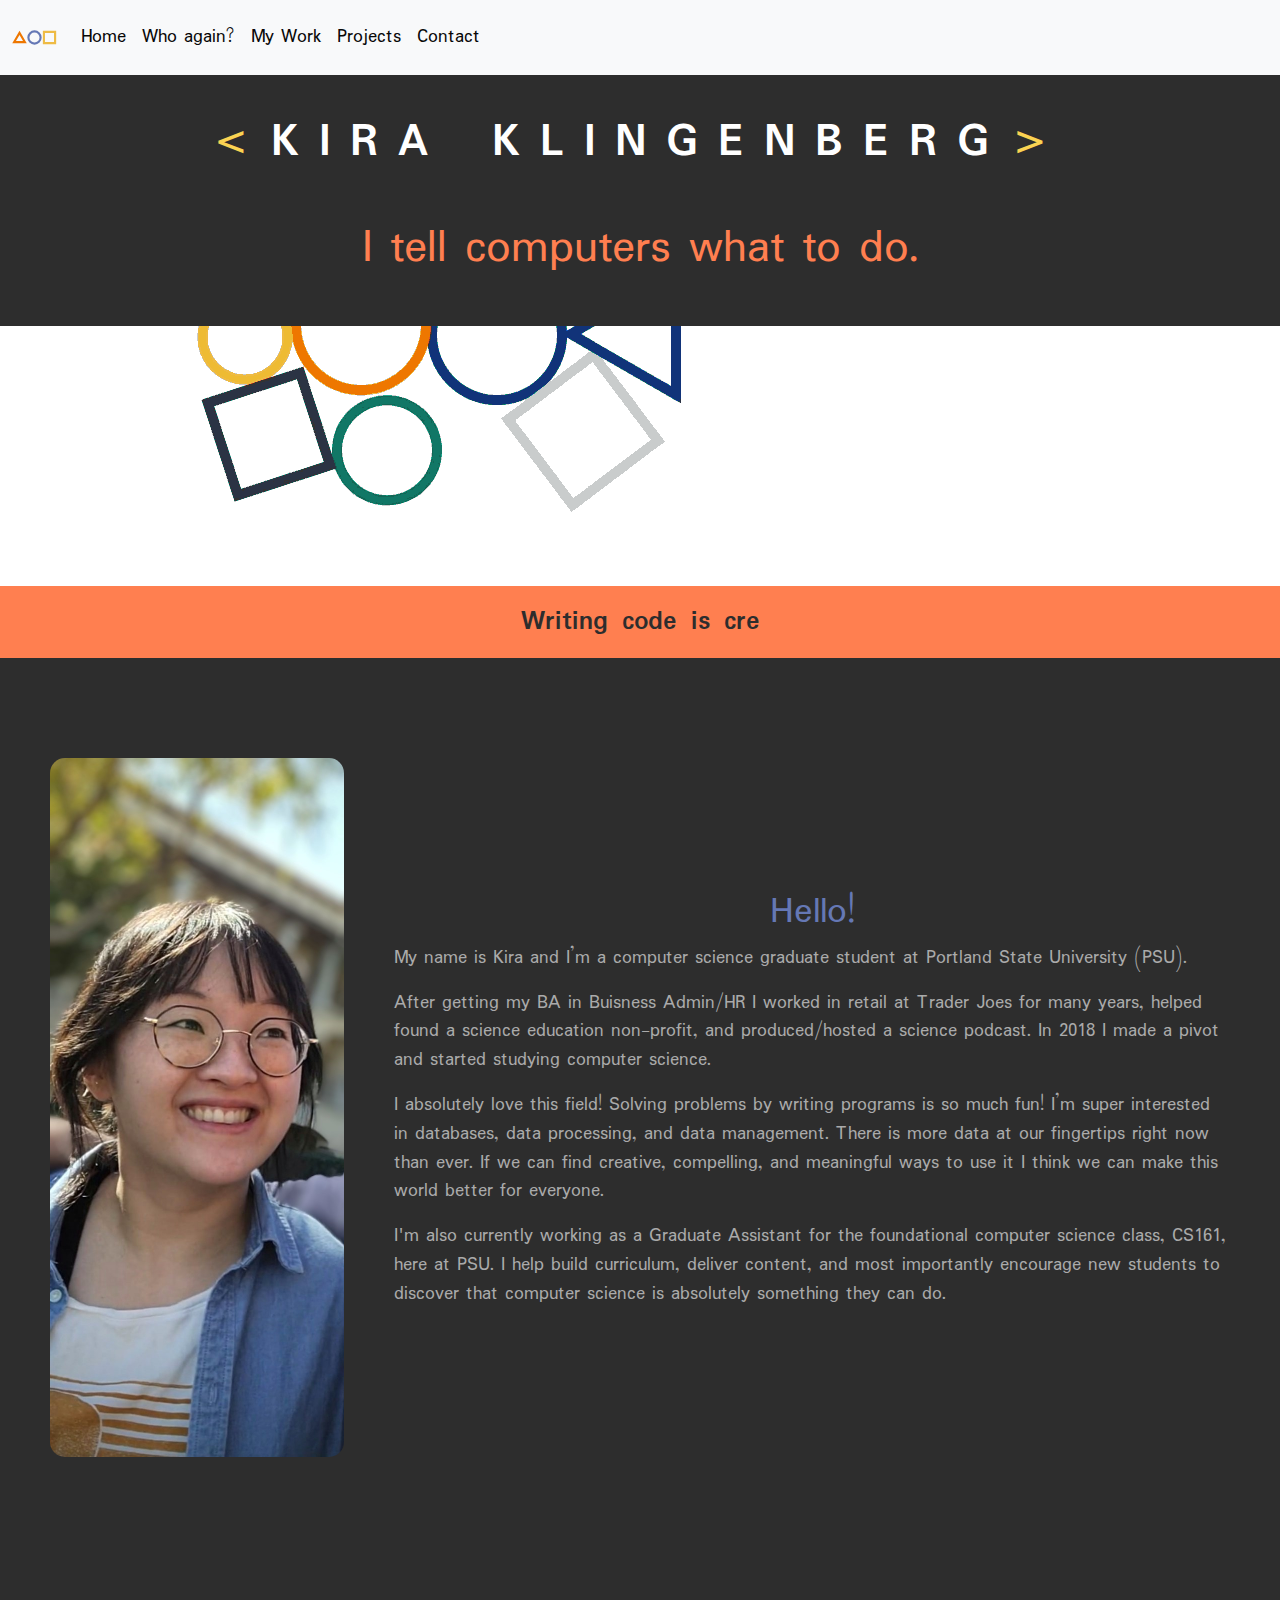
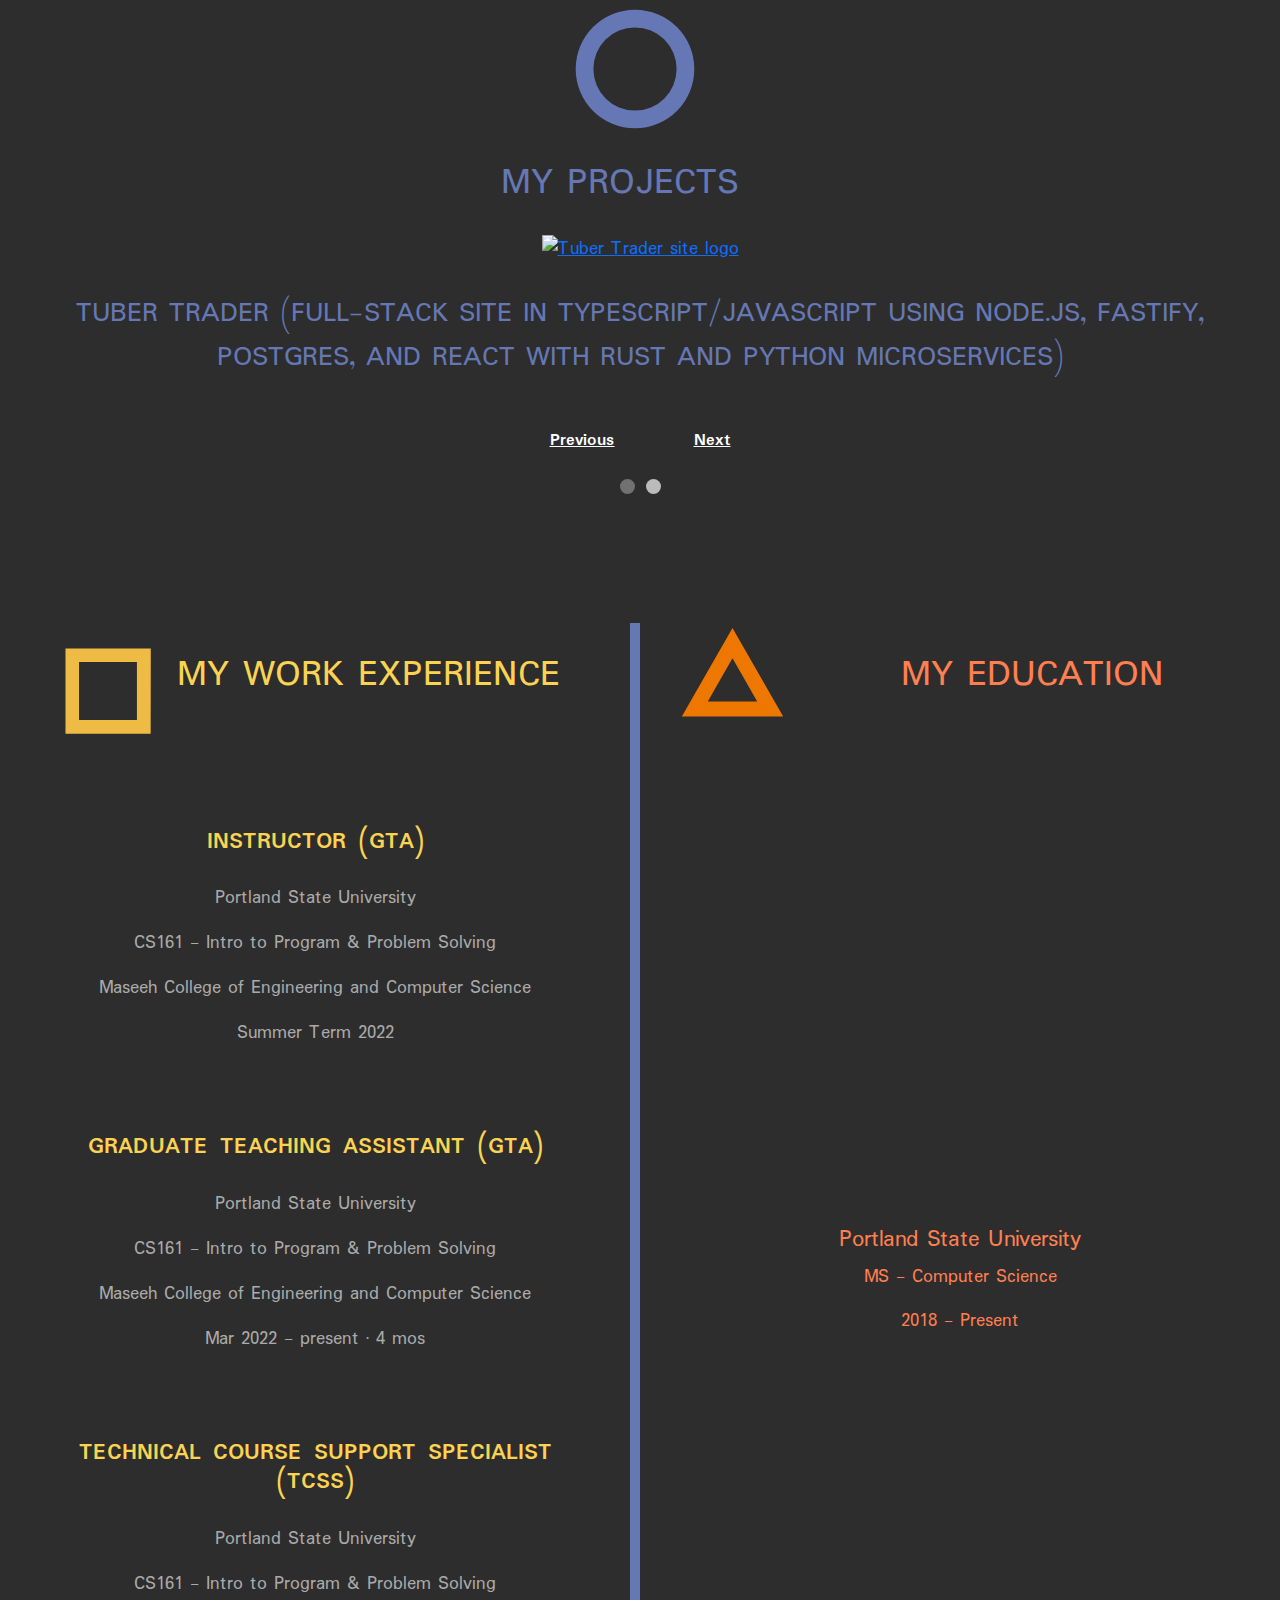
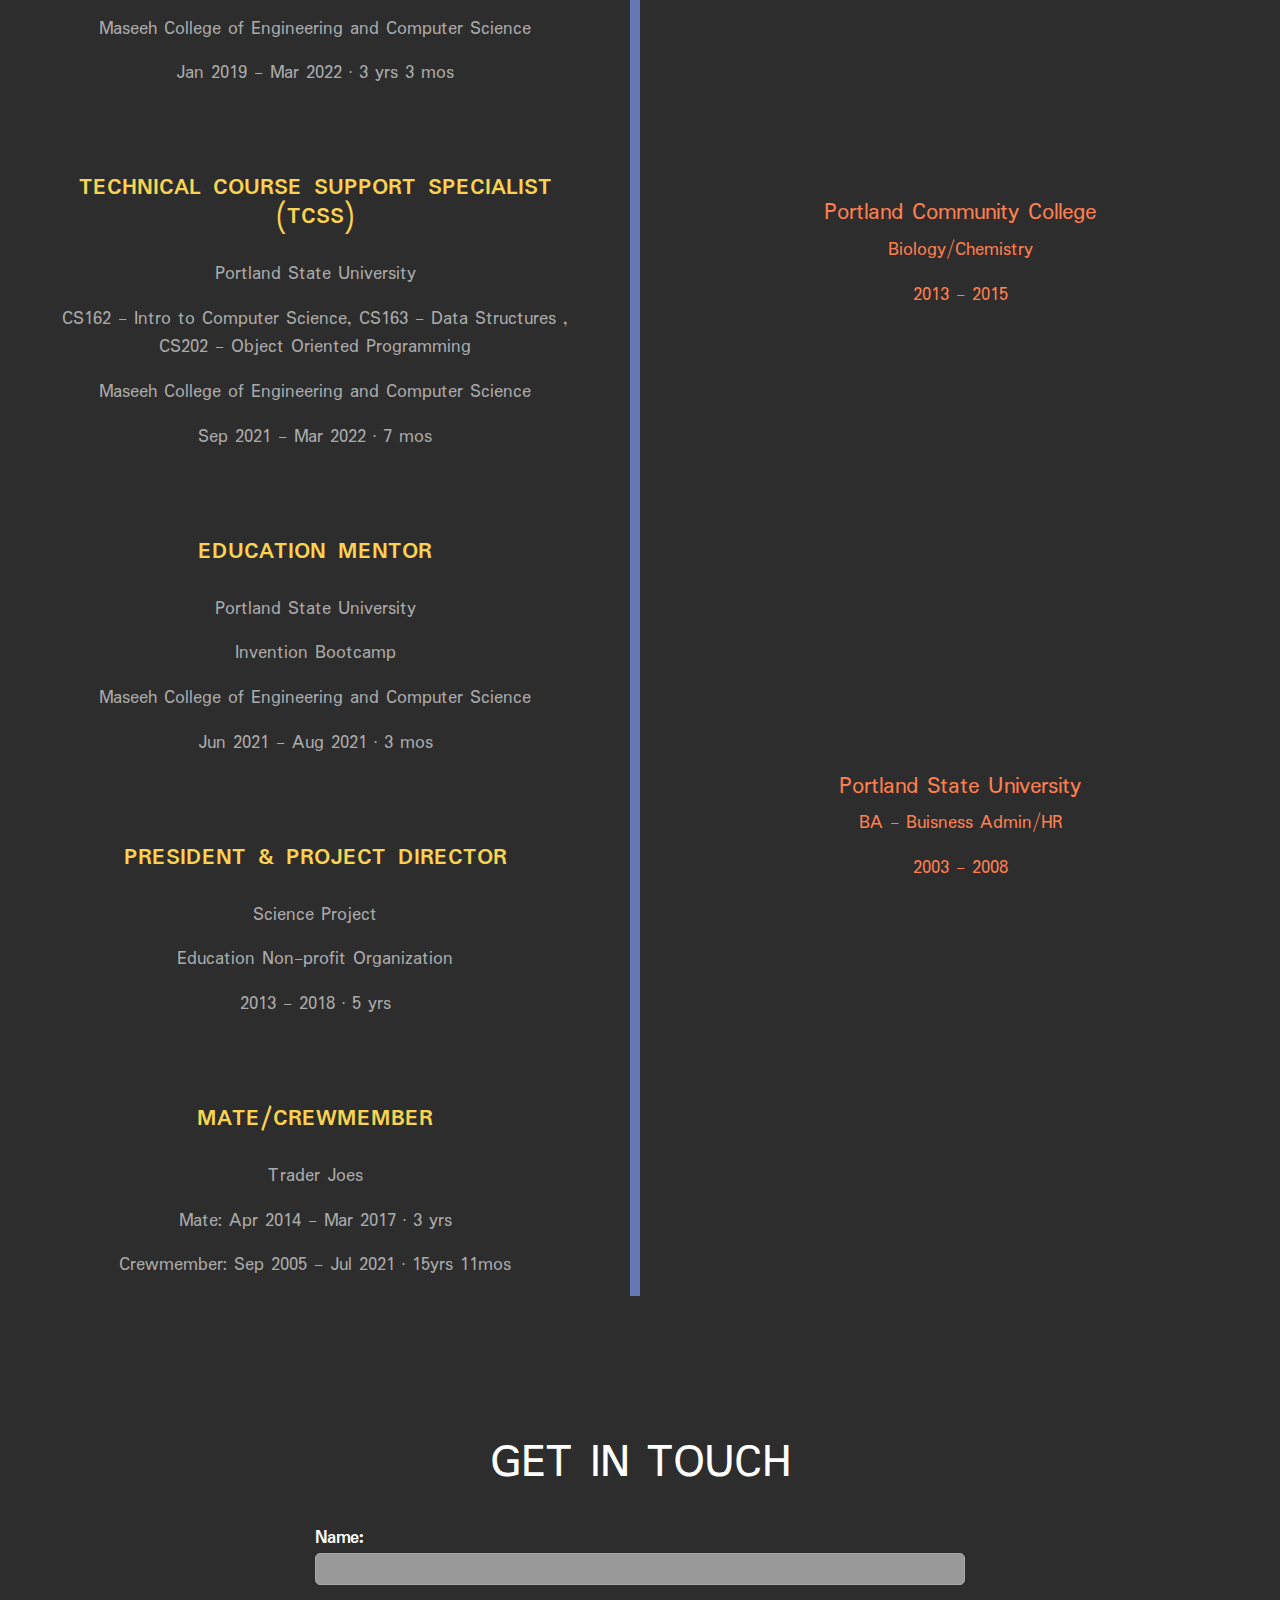
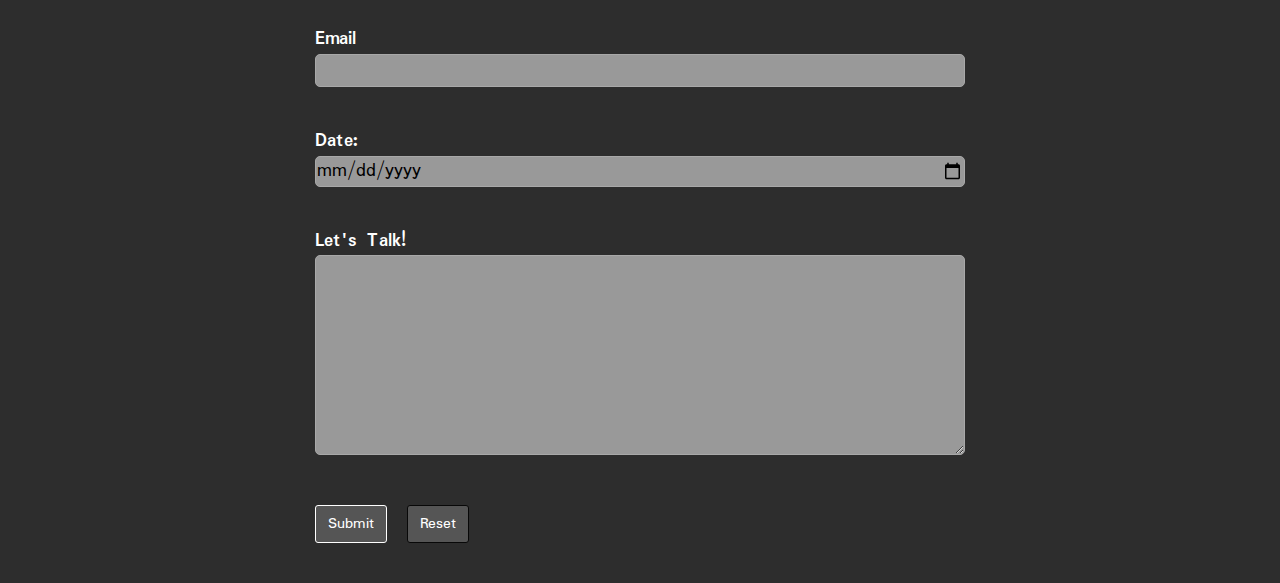
==== index.html @ 815e3420 "added project slides, still need images for them" ====
<!DOCTYPE html>
<html lang="en">
  <head>
    <meta charset="UTF-8" />
    <meta http-equiv="X-UA-Compatible" content="IE=edge" />
    <meta name="viewport" content="width=device-width, initial-scale=1.0" />
    <title>Kira-Klingenberg</title>
    <link
      rel="stylesheet"
      href="https://cdn.jsdelivr.net/npm/bootstrap@5.0.2/dist/css/bootstrap.min.css"
    />
    <link rel="stylesheet" href="styles.css" />
    <link rel="stylesheet" href="myPage/page.css" />
    <script src="https://ajax.googleapis.com/ajax/libs/jquery/3.1.0/jquery.min.js"></script>
    <!-- <script defer src="myPage.js"></script> -->
    <link rel="preconnect" href="https://fonts.googleapis.com">
<link rel="preconnect" href="https://fonts.gstatic.com" crossorigin>
<link href="https://fonts.googleapis.com/css2?family=Padauk&display=swap" rel="stylesheet">
  </head>
  <body>
    <!--begin navbar -->
    <nav class="navbar navbar-expand-md navbar-light bg-light">
      <div class="container-fluid">
        <a class="navbar-brand" href="#home-top">  
          <div class="home-icons"> 
            <img class="icon" src="images/triangle.svg" alt="traingle" />
            <img class="icon" src="images/circle.svg" alt="circle" />
            <img class="icon" src="images/square.svg" alt="square"/>
          </div>
        </a>
        <button class="navbar-toggler" type="button" data-bs-toggle="collapse" data-bs-target="#navbarNavAltMarkup" aria-controls="navbarNavAltMarkup" aria-expanded="false" aria-label="Toggle navigation">
          <span class="navbar-toggler-icon"></span>
        </button>
        <div class="collapse navbar-collapse" id="navbarNavAltMarkup">
          <div class="navbar-nav">
            <a class="nav-link home" aria-curent="page" href="#home-top">Home</a>
            <a class="nav-link aboutLink" href="#about"> Who again? </a>
            <a class="nav-link workLink" href="#experience">My Work</a>
            <a class="nav-link projectsLink" href="#projects"> Projects</a>
            <a class="nav-link" href="#contact"> Contact</a>
          </div>
        </div>
      </div>
    </nav>
    <!--END navbar -->
    <!--begin site content -->
    <div class="content" id="home-top">
      <!--begin home section-->
      <section class="home">
        <div class="name-container">
          <h1 class="name">
            <span class="color-change"><</span>Kira Klingenberg<span class="color-change">></span>
          </h1>
          <h2 class="tagline"> I tell computers what to do.</h2>
        </div>
        <div class="gif-home">
          <iframe
            src="images/shapes.gif"
            class="welcome-gif"
            title="welcome-animation"
            allowfullscreen
          ></iframe>
        </div>
        <div class="animation-container">
          <h3 class="animated-text">
            Writing code is
            <span
              class="txt-rotate"
              data-period="2000"
              data-rotate='[ "creative.", "challenging.", "important.", "fun!" ]'
            ></span>
          </h3>
        </section>
      <!--end home section-->
      <!--begin about section -->
      <section class="section about" id="about">
        <!-- <h1 class="header" id="start">Nice to meet you!</h1> -->
        <div class="about-content">
          <div class="img-container">
          <img
            src="images/kira.jpg"
            alt="picture of kira"
            class="my-image"
          />
          </div>
          <div class="about-text">
            <h2 class="about-header"> Hello!</h2>
            <p>My name is Kira and I’m a computer science graduate student at Portland State University (PSU). 
            </p>
            <p>After getting my BA in Buisness Admin/HR I worked in retail at Trader Joes for many years, helped found a science education non-profit, and produced/hosted a science podcast. In 2018 I made a pivot and started studying computer science.
            <p>  I absolutely love this field! Solving problems by writing programs is so much fun!  I’m super interested in databases, data processing, and data management. There is more data at our fingertips right now than ever. If we can find creative, compelling, and meaningful ways to use it I think we can make this world better for everyone.  </p>
            <p>I'm also currently working as a Graduate Assistant for the foundational computer science class, CS161, here at PSU. I help build curriculum, deliver content, and most importantly encourage new students to discover that computer science is absolutely something they can do. </p>
          </div>
        </div>
      </section>
      <!--END about section -->

      <!--begin projects section, slideshow-->
      <section class="section projects" id="projects">
        <div class="project-header-container">
          <img src="images/circle.svg" alt="circle icon" class="projects-icon"/>
          <h2 class="projects-header">My Projects</h2>
        </div>
        <div class="slideshow">
          <!--slides-->
          <div class="slide">
            <a class="image-link" href="https://github.com/kiraoyd/tuberTrader" target="_blank"> <img src="images/tubertrader.png" alt="Tuber Trader site logo" class="slide-image">  </a>
            <p class="slide-text">Tuber Trader (Full-stack site in Typescript/Javascript using Node.js, Fastify, Postgres, and React with Rust and Python microservices)</p>
          </div>
          <div class="slide">
            <a class="image-link" href="https://github.com/kiraoyd/openSpaces" target="_blank"> <img src="images/openSpaces.png" alt="Open Spaces site logo" class="slide-image">  </a>
            <p class="slide-text">Open Spaces(Campsite Availability Console App in Python)</p>
          </div>
          <div class="slide">
            <a class="image-link" href="https://github.com/kiraoyd/Rustys-Root-Review" target="_blank"> <img src="images/rootReview.png" alt="Root Review site logo" class="slide-image">  </a>
            <p class="slide-text">Root Review (Web Service in Rust using Axum, SQLX, and Tokio)</p>
          </div>
          <div class="slide">
            <a class="image-link" href="https://github.com/kiraoyd/fractals/tree/master/fractals" target="_blank"> <img src="images/rings.mp4" alt="Fractal Animation" class="slide-image">  </a>
            <p class="slide-text">Fractal Animation and Imaging in C</p>
          </div>
          <div class="slide">
            <a class="image-link" href="https://github.com/kiraoyd/microSprite" target="_blank"> <img src="images/microSprite.png" alt="BBC microbit" class="slide-image">  </a>
            <p class="slide-text">Microbit v2 Sprite Library in MicroPython</p>
          </div>
          <div class="slide">
            <a class="image-link" href="https://github.com/kiraoyd/CS300-CATS-Project.git" target="_blank"> <img src="images/chocoAn.png" alt="chocolate bar" class="slide-image">  </a>
            <p class="slide-text">Chocoholics Anonymous Terminal System</p>
          </div>
          <div class="slide">
            <a class="image-link" href="https://replit.com/@kirak/SolarOrbits#SolarOrbits.py" target="_blank"><img src="images/Orbits.gif" alt="Solar Orbits Animation" class="slide-image"></a>
            <p class="slide-text">Solar Orbits Animation</p>
          </div>
          <!--slideshow buttons-->
          <div class="slide-buttons">
            <a class="next" onclick="plusSlides(1)">Previous</a>
            <a class="previous" onclick="plusSlides(-1)">Next</a>
          </div>
          <!--The dots/circle icons -->
          <div class="dots">
            <span class="dot" onclick="currentSlide(1)"></span>
            <span class="dot" onclick="currentSlide(2)"></span>
          </div>
        </div>
      </section>
     <!--END projects section-->
      <!--begin experience section -->
      <section class="section experience" id="experience"></section>
      <!--END experience section-->
      <!--begin contact form -->
      <form class="section form" id="contact" action="">
        <div class="form-content">
          <h1 class="form-title"> Get in touch</h1>
          <div class="form-element">
            <label class="label" for="name">Name:</label><br/>
            <input class="input" type="text" id="name" name="name"/>
            <br/>
          </div>
          <div class="form-element email">
            <label class="label" for="email">Email</label> <br/>
            <input class="input" type="email" id="email" name="email" />
            <br/>
          </div>
          <div class="form-element date">
            <label class="label" for="date">Date:</label><br/>
            <input class="input" type="date" id="date" name="date" />
            <br/>
          </div>
          <div class="form-element message">
            <label class="label" for="message"> Let's Talk! </label><br/>
            <textarea class="input" type="message" id="message" name="message" ></textarea>
            <br/>
          </div>
          <div class="form-element buttons">
            <input
              class="btn btn-primary"
              id="submit"
              type="submit"
              value="Submit"
            />
            <input
              class="btn btn-secondary"
              type="reset"
              name="reset"
              value="Reset"
            />
          </div>
        </div>
      </form>
      <!--END contact form -->
    </div>
    <!--END site content -->
    <!-- JavaScript Bundle with Popper -->
    <script src="https://cdn.jsdelivr.net/npm/bootstrap@5.2.0-beta1/dist/js/bootstrap.bundle.min.js" integrity="sha384-pprn3073KE6tl6bjs2QrFaJGz5/SUsLqktiwsUTF55Jfv3qYSDhgCecCxMW52nD2" crossorigin="anonymous"></script>
    <!-- my java script-->
    <script defer src="myPage/myPage.js"></script>
  </body>
</html>
---- styles.css ----
:root {
  --slate: #6578b5;
  --lemon: #fad352;
  --stone: #a8a8a8;
  --blue: #275fec;
  --coral: coral;
  --seafoam: #00cc99;

  --white: #ffffff;
  --darkGray: #2d2d2d;
  --gray1: #333333;
  --gray2: #555555;
  --gray3: #cccccc;
  --gray4: #aaaaaa;

  --black: #080808;
  --teal: #006060;
  --lightteal: #008080;
  --purple: #800080;
  --navy: #000080;
  --cyan: #17a2b8;
  --violetred: #c71585;
  --red: #ff0000;
  --orange: #ffa500;
  --green: #006400;
}
---- myPage/page.css ----
/* ------- GENERAL STYLES --------*/

body {
  font-family: "Padauk", sans-serif;
  color: white;
  font-size: 1.2em;
  width: 100%;
}

.content {
  padding-top: 75px;
  text-align: center;
  background-color: var(--darkGray);
  width: 100%;
}

.section {
  display: grid;
  width: auto;
  padding-top: 100px;
}

/* -------------NAVBAR------------*/

/*general navbar styles*/
.navbar {
  position: fixed;
  top: 0;
  right: 0;
  left: 0;
  width: 100%;
  background-color: white;
}

/* style the navbar icon*/
.icon {
  float: left;
  width: 15px;
}

/*style the individual links themselves */
.nav-link {
  color: var(--black);
  text-align: center;
  text-decoration: none;
  font-size: 1em;
  padding: 15px;
}

/* style individual link when hovered */
.nav-link:hover {
  text-align: center;
  text-decoration: none;
  padding: 15px;
}

.home {
  color: var(--black);
}

.aboutLink:hover {
  color: coral;
}

.workLink:hover {
  color: var(--slate);
}

.projectsLink:hover {
  color: var(--lemon);
}

.contactLink:hover {
  color: var(--stone);
}

/* ------------HOME SECTION--------------- */

.name-container {
  width: 100%;
  padding: 40px;
  justify-content: center;
}

/* style the color changing tag icons around name */
.color-change {
  color: var(--lemon);
  font-weight: bold;
  animation-name: colorchange;
  animation-duration: 10s;
  animation-iteration-count: infinite;
  animation-direction: alternate;
}

@keyframes colorchange {
  0% {
    color: var(--lemon);
  }
  20% {
    color: var(--slate);
  }
  40% {
    color: var(--coral);
  }
  60% {
    color: var(--gray4);
  }
  80% {
    color: var(--seafoam);
  }
  100% {
    color: var(--blue);
  }
}

.name {
  letter-spacing: 20px;
  padding-bottom: 40px;
  text-transform: uppercase;
  width: 100%;
  font-size: 100%;
  overflow: hidden;
  font-weight: 800;
  color: white;
}

.tagline {
  color: coral;
  font-size: 2.5em;
}

.welcome-gif {
  height: 250px;
  width: 100%;
}

.gif-home {
  background-color: white;
}

.animation-container {
  background-color: coral;
  padding: 20px 0px 10px 0px;
}

.animated-text {
  font-weight: bold;
  color: var(--darkGray);
  width: 100%;
}

/* ---------ABOUT SECTION------------- */

.about-content {
  display: grid;
}

.my-image {
  width: 294px;
  height: 699px;
  border-radius: 15px;
}

.about-header {
  color: var(--slate);
  text-align: center;
  font-size: 2em;
}

.about-text {
  margin: 50px;
  text-align: left;
  color: var(--gray4);
}

/* -----------EXPERIENCE SECTION--------- */

/* style headers for work/edu parts */
.header {
  text-align: center;
  width: 100%;
  padding-bottom: 50px;
  padding-top: 30px;
  text-transform: uppercase;
  font-size: 2em;
}

/* set colors for text */
.work {
  color: var(--lemon);
}

.header-container {
  display: flex;
  height: 20%;
  align-items: flex-start;
}

.work-icon {
  width: 20%;
  padding-top: 20px;
  padding-left: 10px;
}

.education {
  color: var(--coral);
  height: 50%;
}

.edu-icon {
  width: 18%;
  padding-left: 10px;
  margin-left: 30px;
  padding-bottom: 50px;
}

.job {
  color: var(--gray4);
}

.job-name {
  font-weight: bold;
  text-transform: uppercase;
  padding: 20px;
  color: var(--lemon);
}

.degree {
  color: var(--coral);
}

/* -------------PROJECTS SECTION: SLIDESHOW--------------- */

.projects {
  padding-top: 0px;
}

.project-header-container {
  padding-right: 40px;
}

.projects-header {
  font-size: 2em;
  text-transform: uppercase;
  color: var(--slate);
}

.projects-icon {
  width: 10%;
  margin-left: 30px;
  padding: 30px 0px;
}

.slideshow {
  width: 100%;
  margin: auto;
}

/* hide images by default */
.slide {
  display: none;
}

.slide-image {
  width: 50%;
  padding: 20px 20px 0px 20px;
  border-radius: 10px;
}

.slide-text {
  text-transform: uppercase;
  font-size: 1.5em;
  color: var(--slate);
  text-align: center;
  width: 100%;
  padding: 30px;
}

/* style buttons */
.previous,
.next {
  cursor: pointer;
  top: 50%;
  width: 100%;
  margin-top: -22px;
  padding: 16px;
  margin: 20px;
  color: white;
  font-weight: bold;
  font-size: 18px;
  transition: 0.6s ease;
  border-radius: 0 3px 3px 0;
  user-select: none;
}

.previous:hover,
.next:hover {
  background-color: var(--slate);
  color: var(--black);
}

.next {
  right: 0;
  border-radius: 3px 0 0 3px;
}

/* style dots icons */
.dots {
  text-align: center;
  padding: 20px;
}

.dot {
  cursor: pointer;
  height: 15px;
  width: 15px;
  margin: 0 2px;
  background-color: #bbb;
  border-radius: 50%;
  display: inline-block;
  transition: background-color 0.6s ease;
}

.active,
.dot:hover {
  background-color: #717171;
}

.fade {
  animation-name: fade;
  animation-duration: 1.5s;
}

@keyframes fade {
  from {
    opacity: 0.4;
  }
  to {
    opacity: 1;
  }
}

/* -------------FORM--------------*/

.form-content {
  padding: 40px;
}

.form-title {
  font-size: 2.5em;
  text-transform: uppercase;
}

.form-element {
  margin: 20px 10px 20px 10px;
  box-sizing: border-box;
  padding-top: 10px;
  padding-bottom: 10px;
}

.label {
  font-weight: bold;
  float: left;
}

.input {
  border: 0.5px solid var(--stone);
  width: 100%;
  border-radius: 5px;
  background-color: #999999;
  text-align: start;
}

#message {
  height: 200px;
}

.btn-primary {
  float: left;
  color: var(--white);
  border-width: 1px;
  border-color: var(--white);
  border-radius: 3px;
  background-color: var(--gray2);
}

.btn-primary:hover {
  background-color: var(--slate);
  color: var(--white);
  border-style: solid;
  border-color: var(--black);
  border-width: 1px;
}

.btn-secondary {
  float: left;
  margin-left: 20px;
  background-color: var(--gray2);
  color: var(--white);
  border: solid;
  border-color: var(--black);
  border-width: 1px;
  border-radius: 3px;
}

.btn-secondary:hover {
  background-color: var(--slate);
  color: var(--white);
  border-style: solid;
  border-color: var(--black);
  border-width: 1px;
}

/* *******---------------MEDIA QUERIES--------------***** */

/* -------MOBILE--------- */
@media (max-width: 500px) {
  /* mobile - about section */
  .body {
    width: 100%;
  }
  .section {
    overflow: hidden;
  }
  .name {
    font-size: 100%;
    width: 100%;
    overflow: hidden;
    letter-spacing: 8px;
  }

  .tagline {
    font-size: 95%;
  }

  .img-container {
    width: 100%;
  }
  .about-text {
    margin: 15px;
    text-align: center;
    font-size: 1.1em;
  }

  /* mobile - experience section */
  .experience {
    width: 100%;
  }

  .aboutText {
    padding: 0px 10px 0px 10px;
  }

  .myWork {
    display: grid;
    width: 100%;
    grid-row-gap: 50px;
    padding-bottom: 30px;
    border-top: 10px solid var(--lemon);
    border-bottom: 10px solid coral;
  }

  .job {
    padding: 0px 10px 0px 10px;
  }

  .degree {
    padding: 0px 10px 0px 10px;
  }

  .myEdu {
    display: grid;
    grid-row-gap: 50px;
    padding-top: 30px;
    padding-bottom: 30px;
  }

  /* mobile - projects section */
  .project-header-container {
    display: flex;
    align-content: flex-start;
    height: 70%;
    padding-top: 50px;
  }

  .projects-header {
    font-size: 2em;
    text-transform: uppercase;
    color: var(--slate);
    padding-top: 20px;
  }

  .projects-icon {
    width: 30%;
    height: 100%;
    margin-left: 20px;
    padding: 0px;
  }

  .projects {
    width: 100%;
    border-top: 10px solid var(--slate);
  }

  /* mobile - form */
  .form-content {
    width: 100%;
    border-top: 10px solid var(--gray2);
  }
}

/*------------------TABLET---------------*/
@media (min-width: 501px) and (max-width: 768px) {
  /* tablet - home section */
  .welcome-gif {
    background-color: white;
  }

  /* tablet - about section */
  .name {
    font-size: 1.5em;
    letter-spacing: 5px;
    overflow: hidden;
  }

  .tagline {
    font-size: 95%;
  }

  .about-content {
    display: grid;
    align-items: center;
  }

  /* tablet - experience section*/
  .experience {
    display: grid;
    padding: 10px;
  }

  .myWork {
    display: grid;
    width: 100%;
    grid-row-gap: 50px;
    border-bottom: 10px solid coral;
    padding-bottom: 50px;
    padding-top: 100px;
  }

  .myEdu {
    display: grid;
    grid-row-gap: 50px;
    padding-top: 50px;
  }

  /* tablet - projects section*/
  .project-header-container {
    display: flex;
    align-content: flex-start;
    height: 70%;
    padding-top: 50px;
  }

  .projects-header {
    font-size: 2em;
    text-transform: uppercase;
    color: var(--slate);
    padding-top: 20px;
  }

  .projects-icon {
    width: 30%;
    height: 100%;
    margin-left: 20px;
    padding: 0px;
  }

  .projects {
    width: 100%;
    border-top: 10px solid var(--slate);
    padding-bottom: 50px;
  }

  /* tablet - form section */
  .form-content {
    width: 100%;
  }
}

/* -------------DESKTOP---------------*/
@media (min-width: 769px) {
  /* desktop - home section */
  .welcome-gif {
    background-color: white;
  }

  .gif-home {
    padding-left: 70px;
  }

  .name {
    font-size: 2.5em;
  }

  /* desktop - about section */
  .about-content {
    display: flex;
    align-items: center;
  }

  .my-image {
    margin-left: 50px;
  }

  /* dekstop - experience section */
  .experience {
    display: grid;
    grid-template-columns: 1fr 1fr;
  }

  .myWork {
    display: grid;
    width: 100%;
    grid-row-gap: 50px;
    border-right: 10px solid var(--slate);
    padding-left: 50px;
    padding-right: 50px;
  }

  .myEdu {
    display: grid;
    grid-row-gap: 50px;
  }

  /* desktop - projects section */
  .projects {
    width: 100%;
    padding-top: 120px;
  }

  .form {
    justify-items: center;
  }

  /* desktop - form */
  .form-content {
    width: 750px;
  }
}
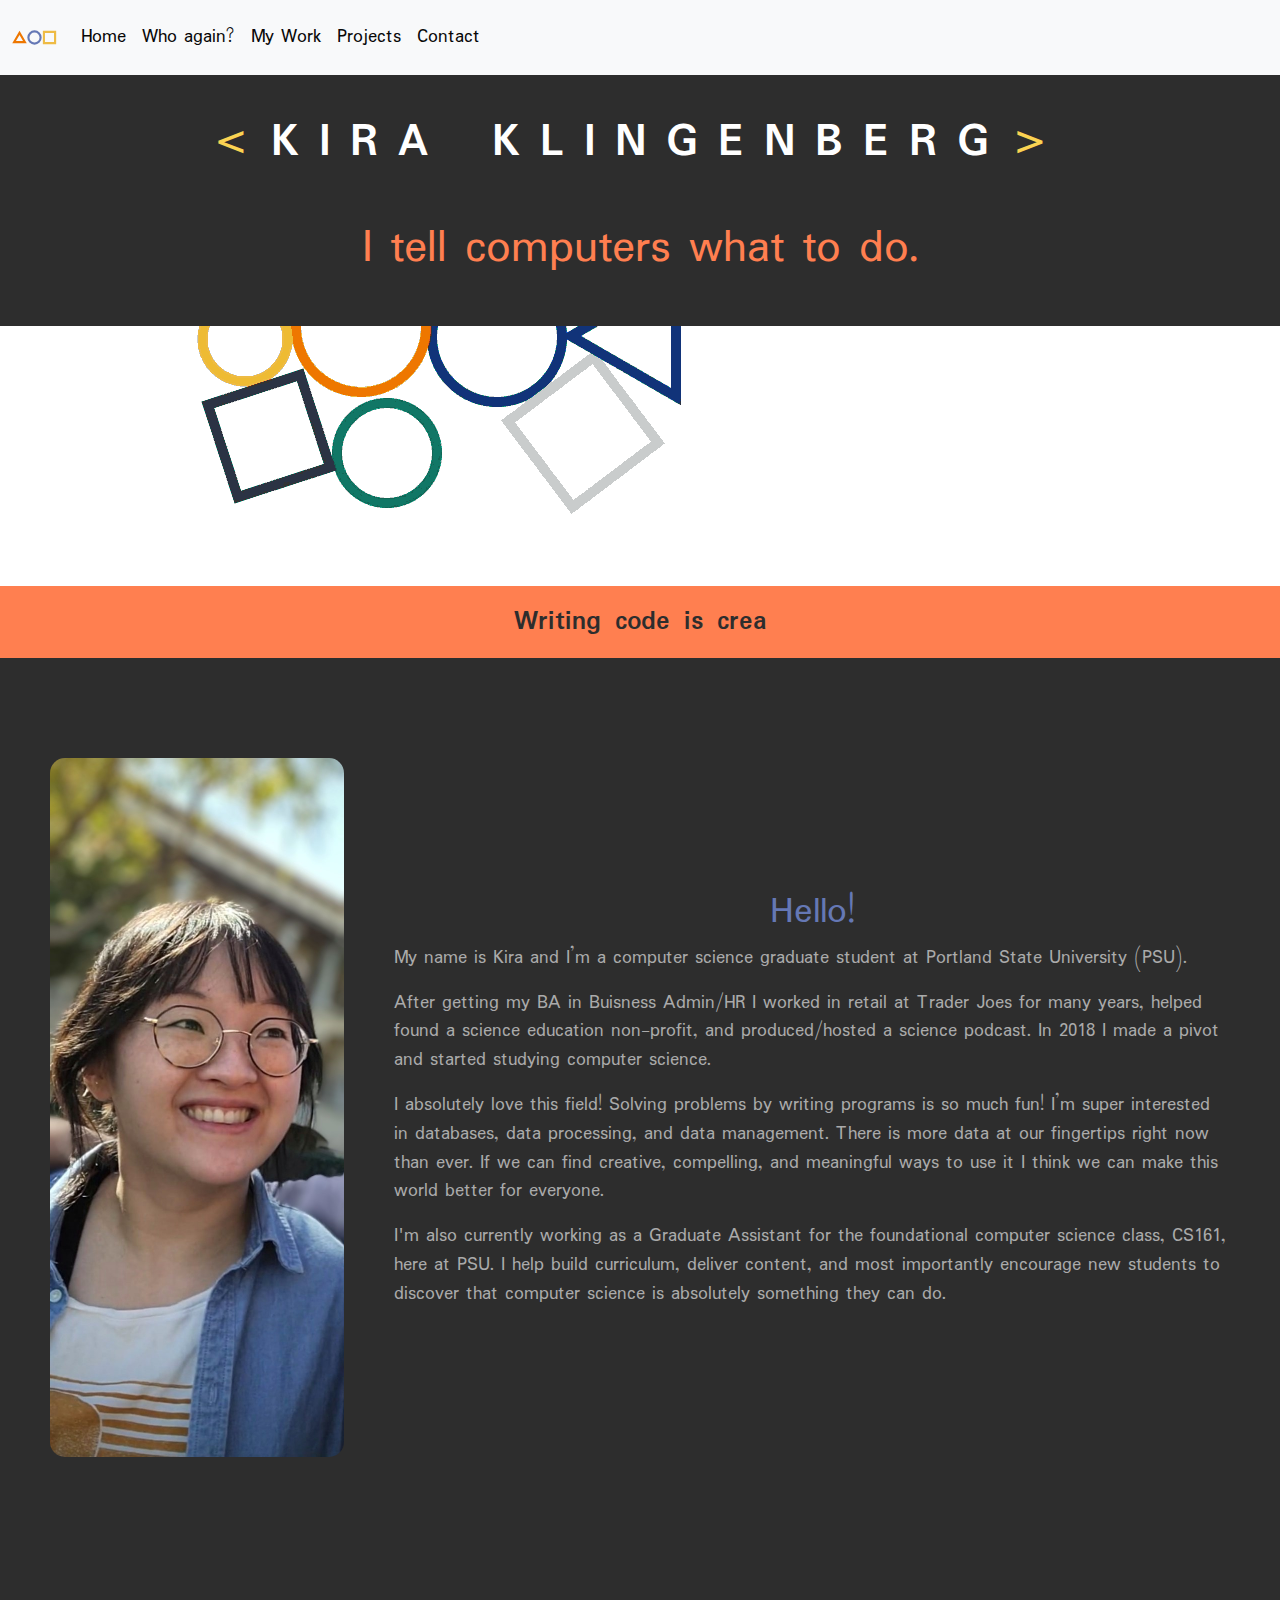
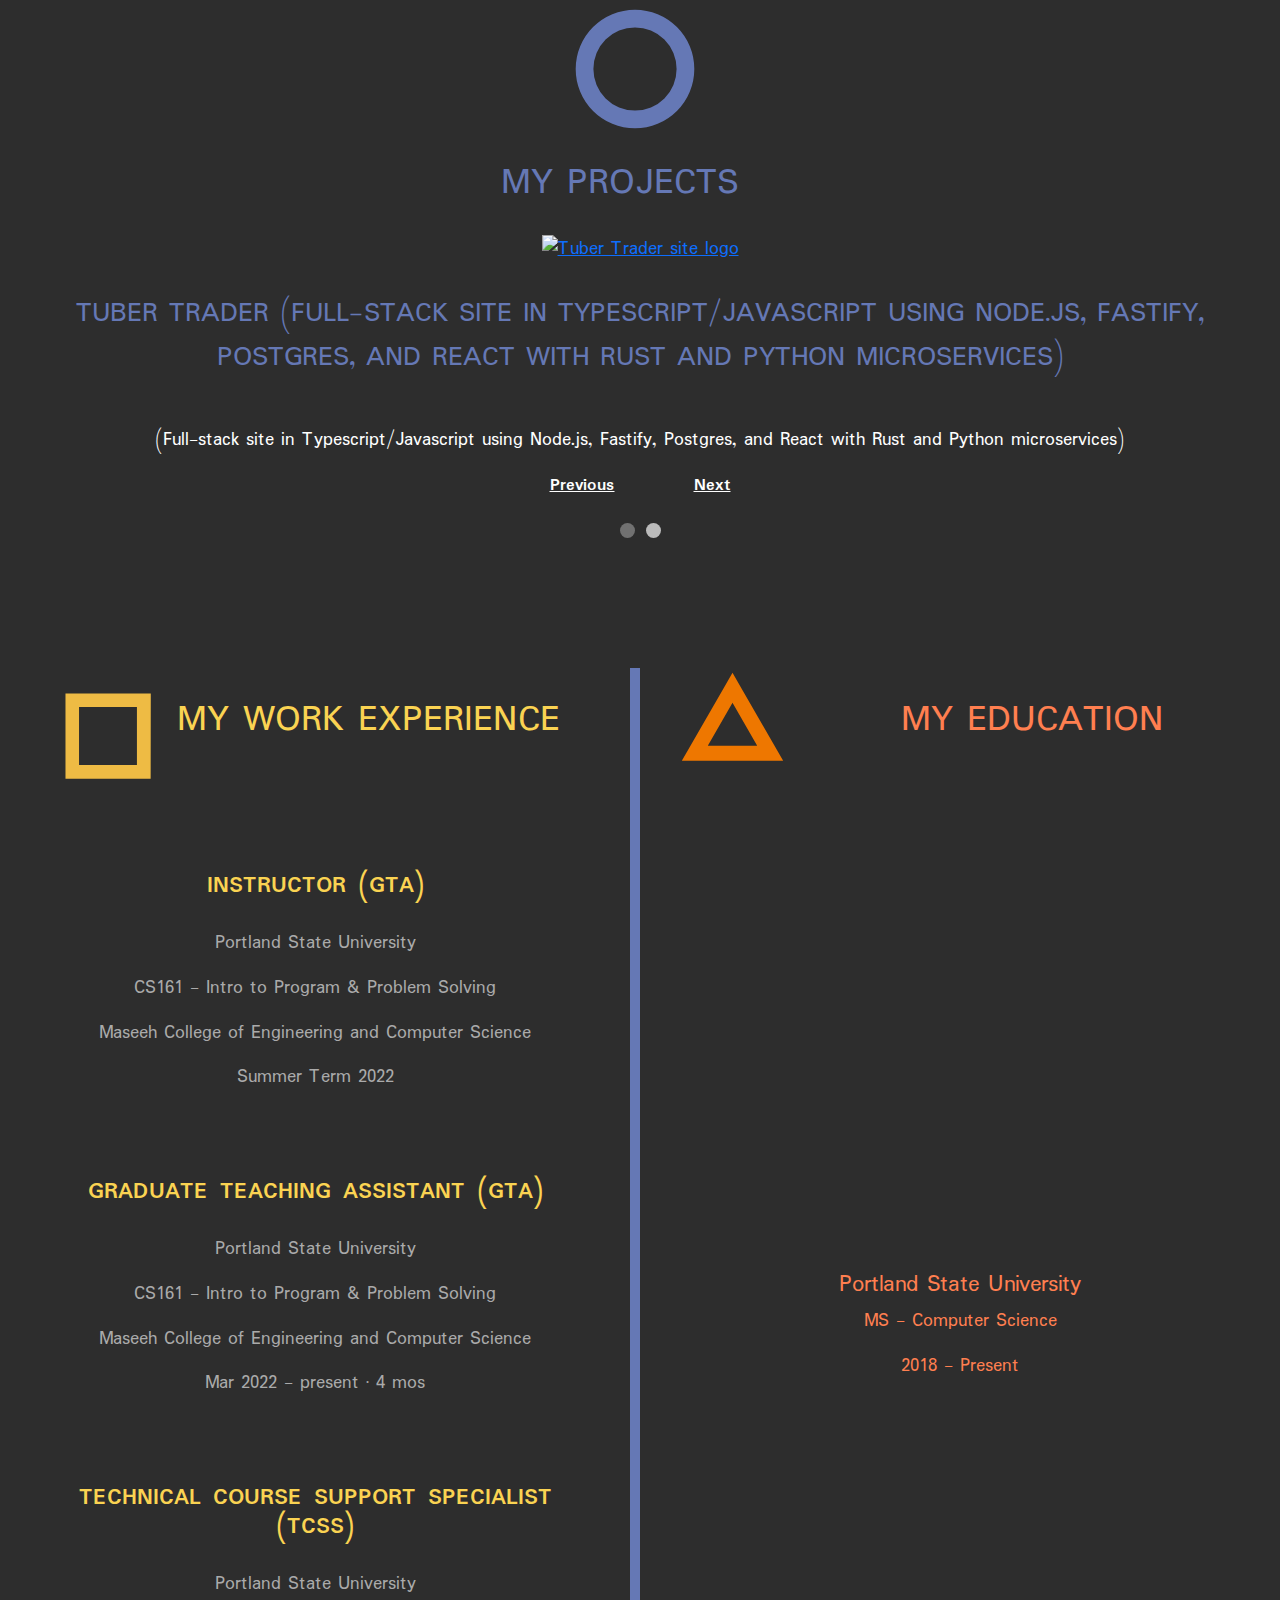
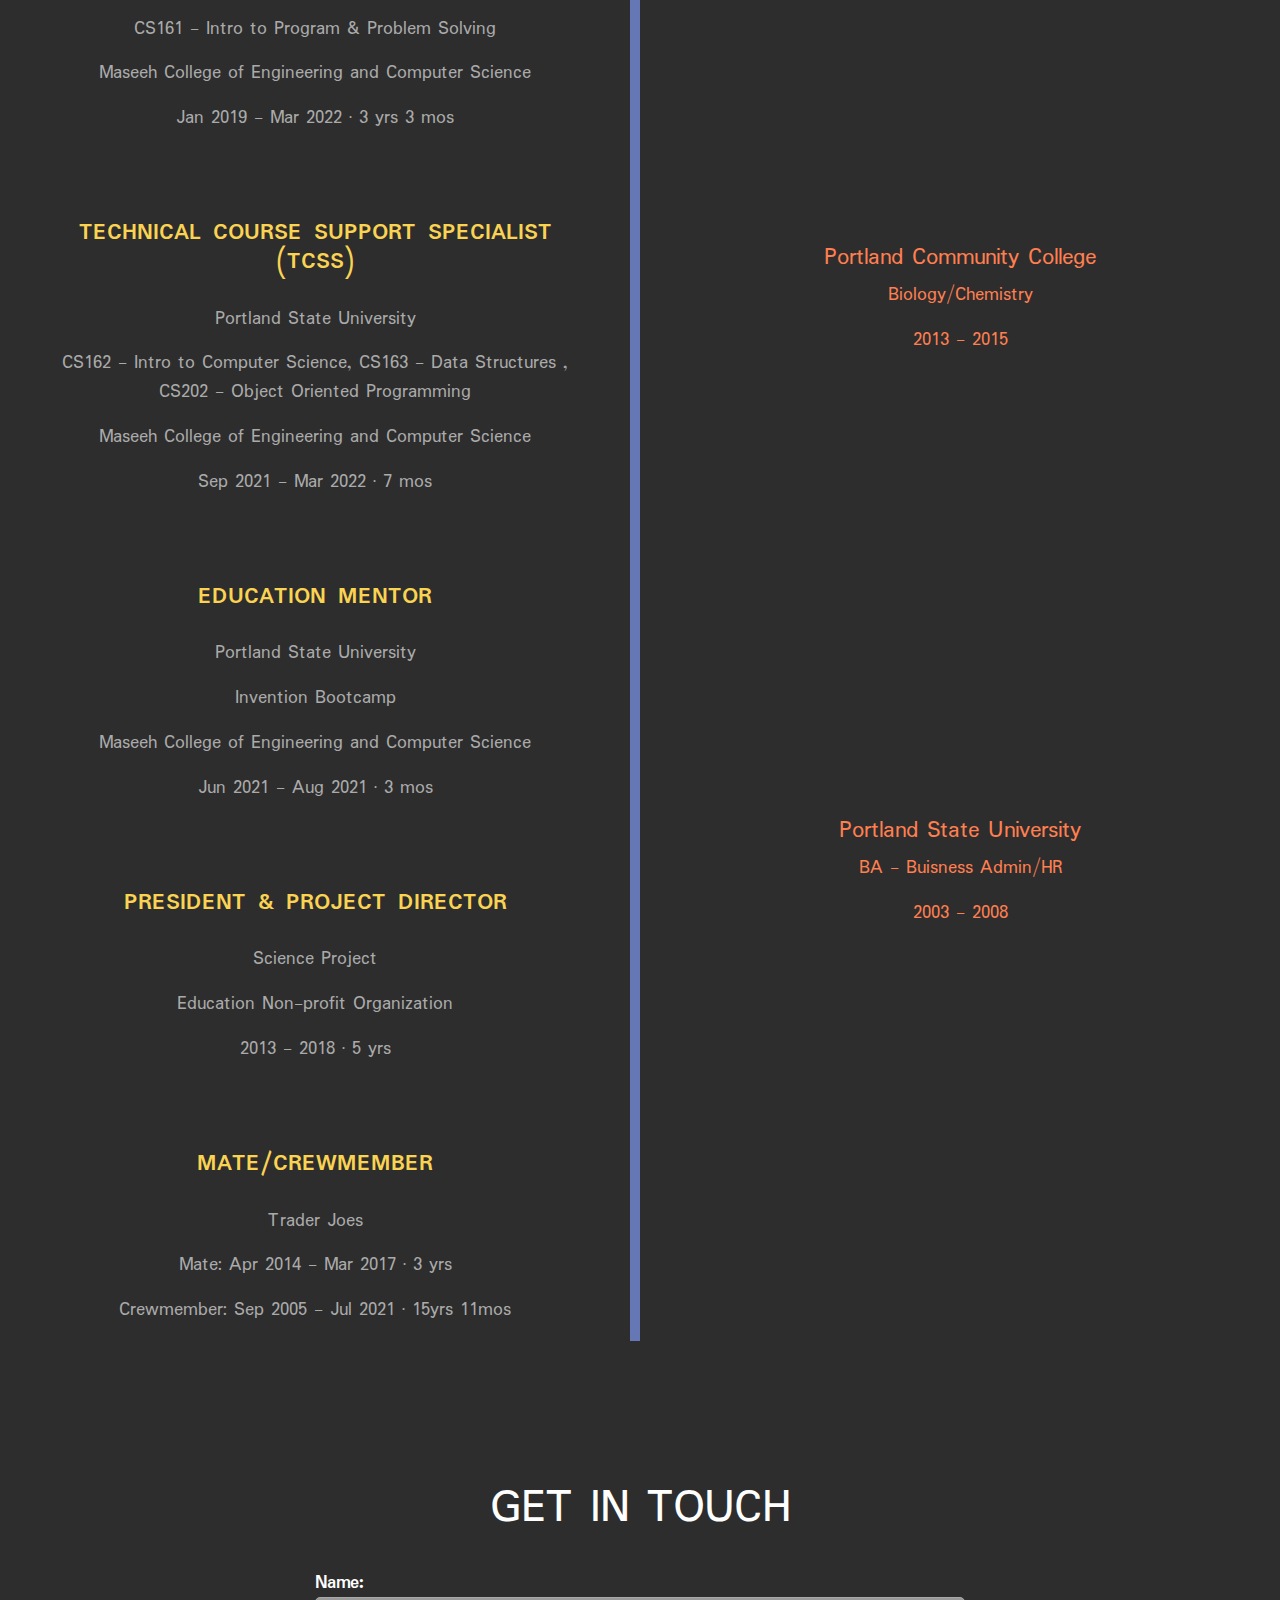
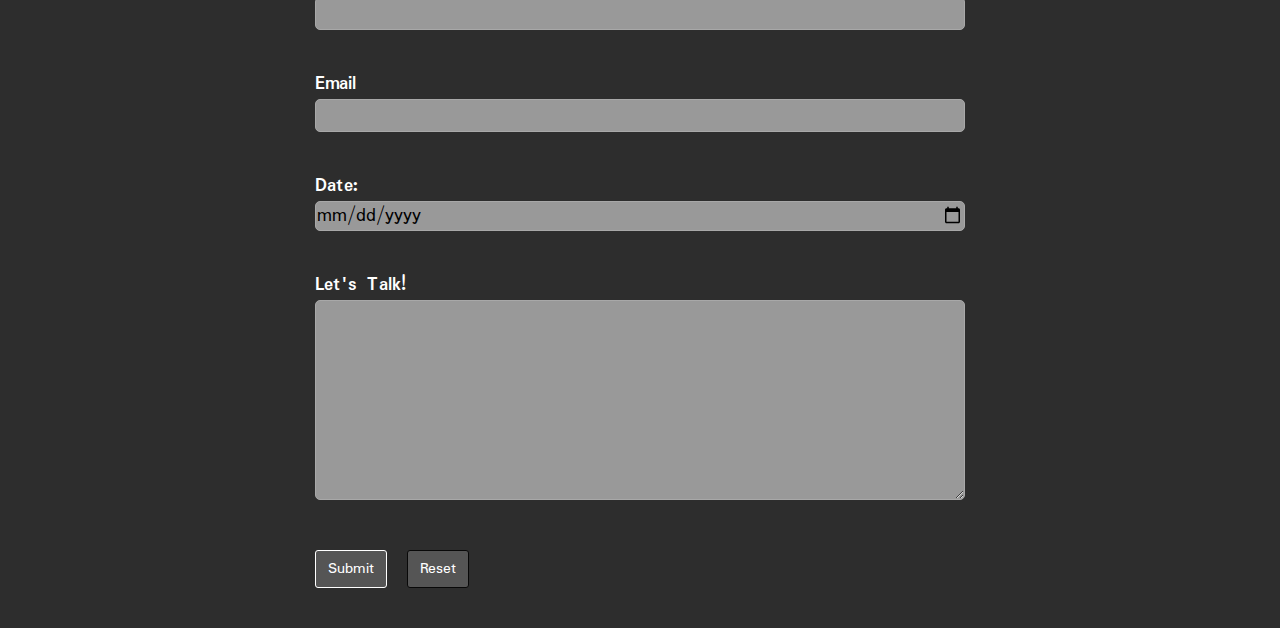
==== commit 3b3ce5e7: "Added slide-sub-text class to CSS" ====
--- a/index.html
+++ b/index.html
@@ -106,6 +106,7 @@
           <div class="slide">
             <a class="image-link" href="https://github.com/kiraoyd/tuberTrader" target="_blank"> <img src="images/tubertrader.png" alt="Tuber Trader site logo" class="slide-image">  </a>
             <p class="slide-text">Tuber Trader (Full-stack site in Typescript/Javascript using Node.js, Fastify, Postgres, and React with Rust and Python microservices)</p>
+            <p class="slide--sub-text">(Full-stack site in Typescript/Javascript using Node.js, Fastify, Postgres, and React with Rust and Python microservices)</p>
           </div>
           <div class="slide">
             <a class="image-link" href="https://github.com/kiraoyd/openSpaces" target="_blank"> <img src="images/openSpaces.png" alt="Open Spaces site logo" class="slide-image">  </a>
--- a/myPage/page.css
+++ b/myPage/page.css
@@ -270,6 +270,15 @@
 .slide-text {
   text-transform: uppercase;
   font-size: 1.5em;
+  color: var(--slate);
+  text-align: center;
+  width: 100%;
+  padding: 30px;
+}
+
+.slide-sub-text {
+  text-transform: uppercase;
+  font-size: 0.5em;
   color: var(--slate);
   text-align: center;
   width: 100%;
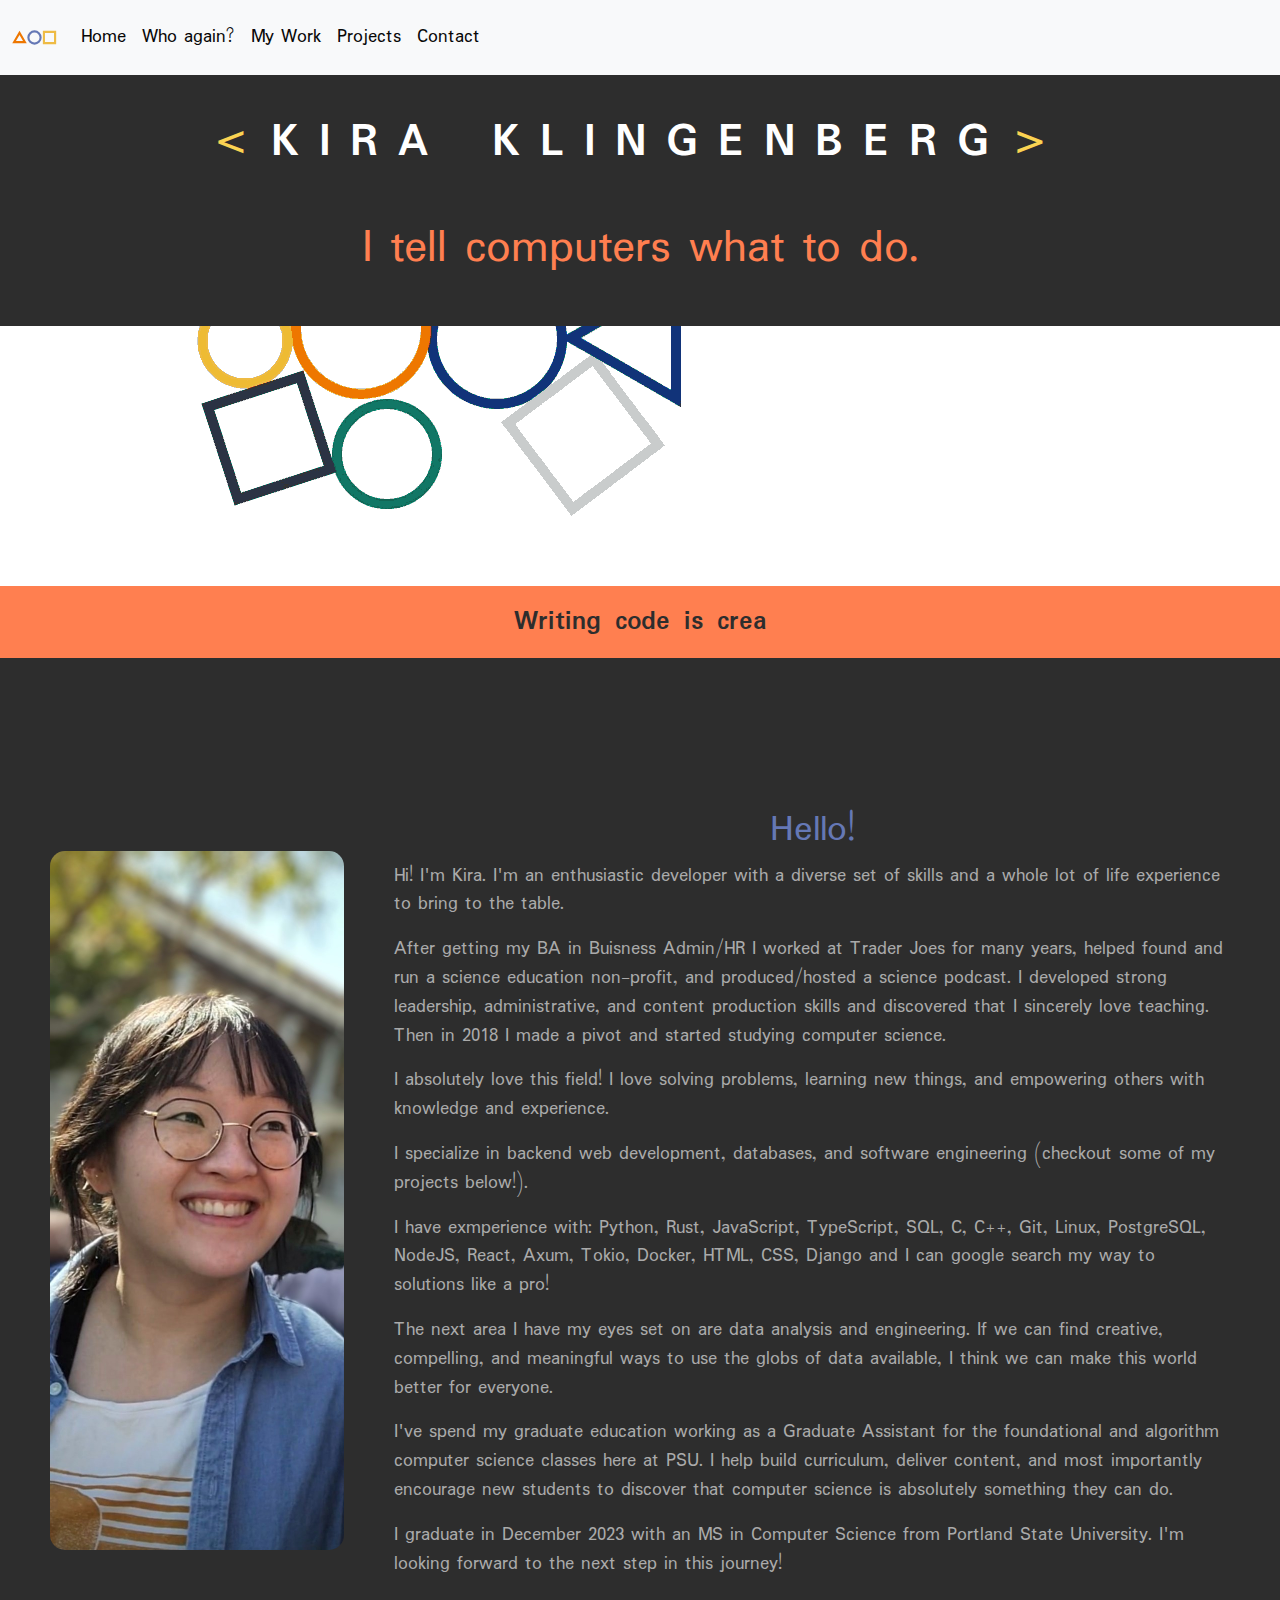
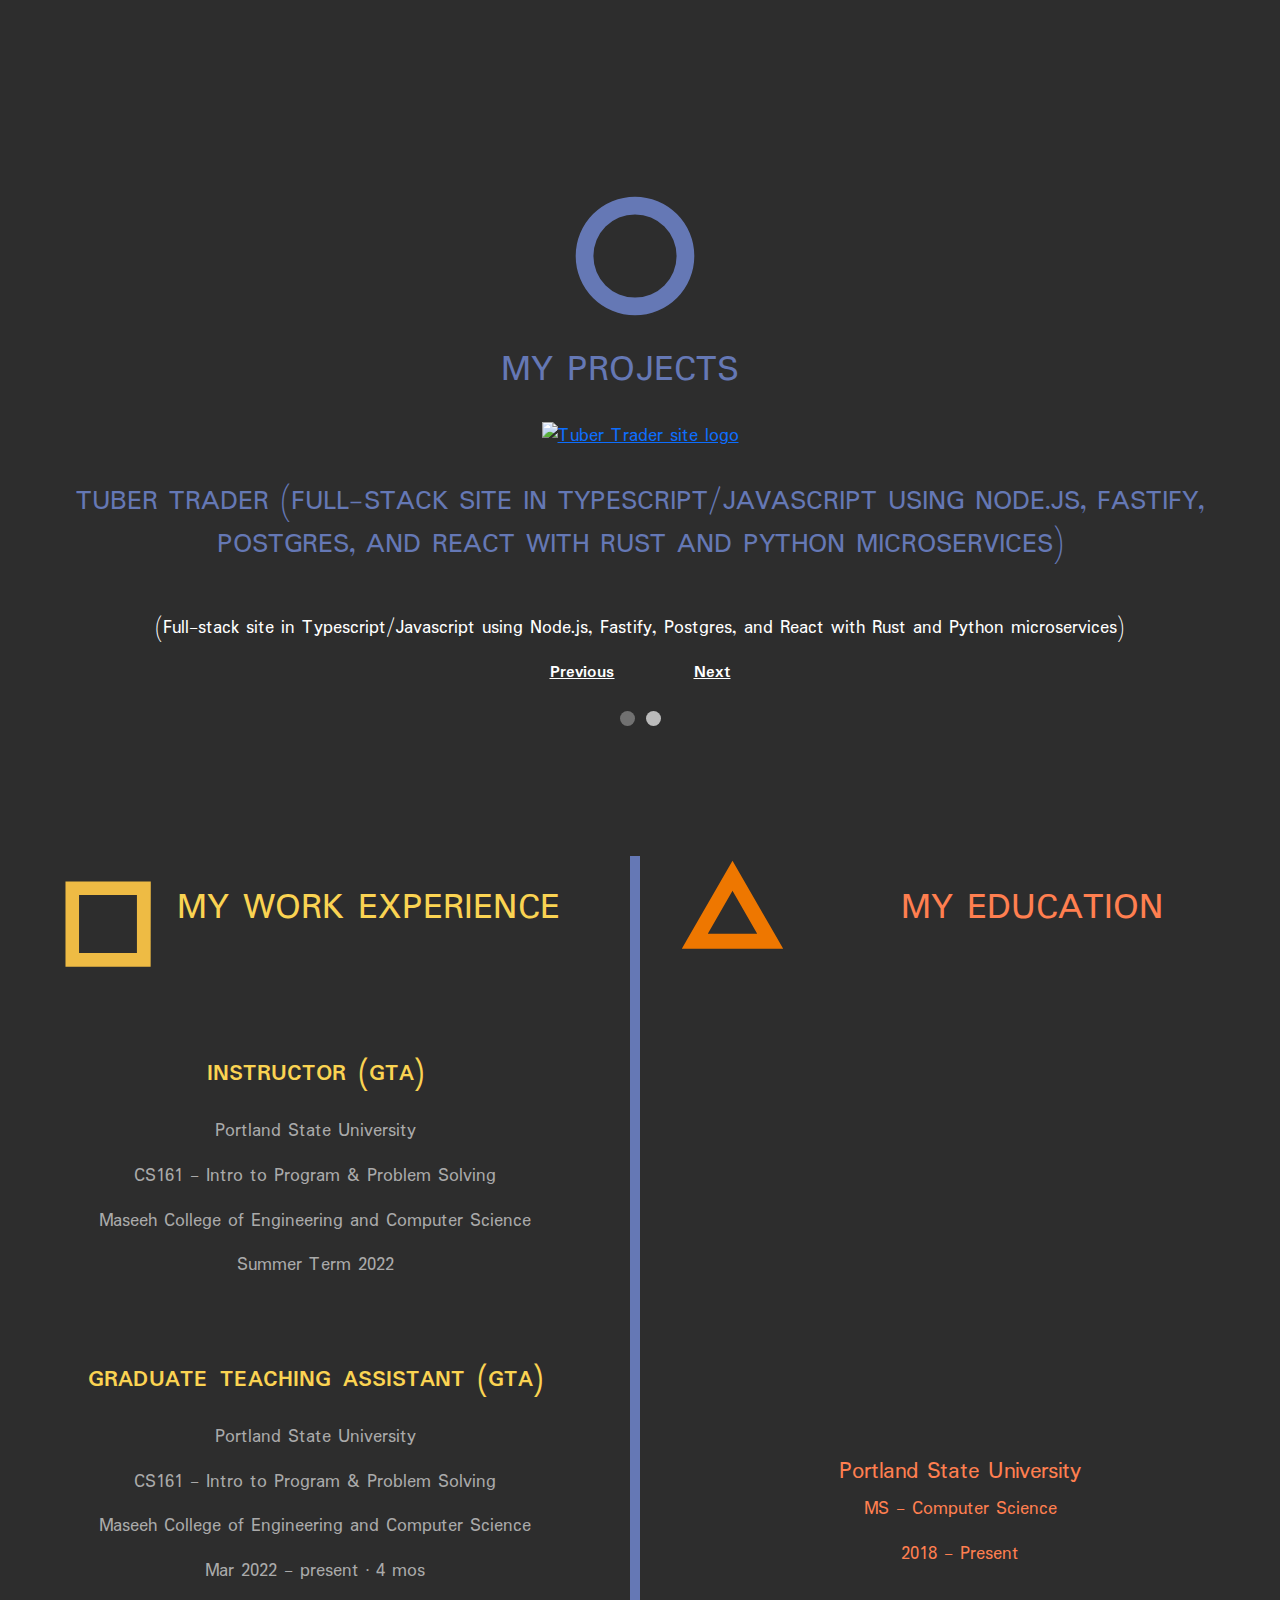
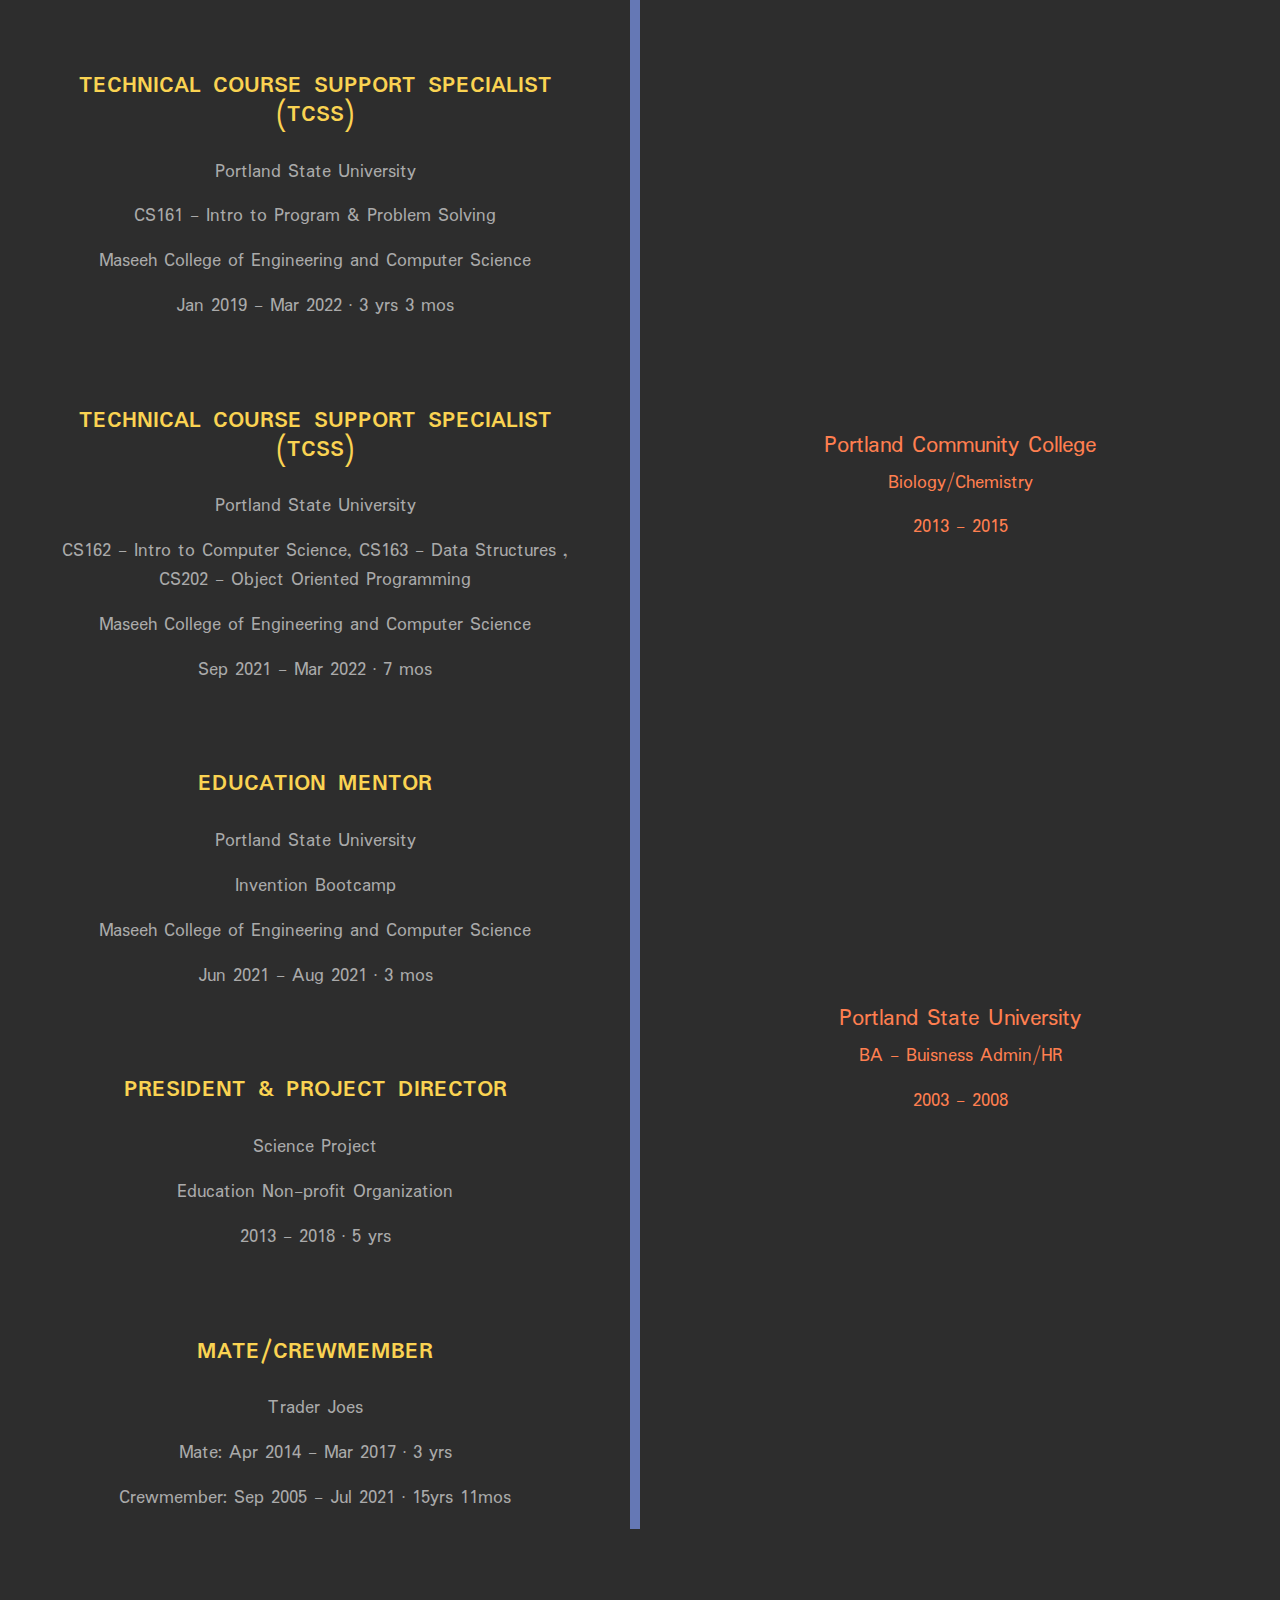
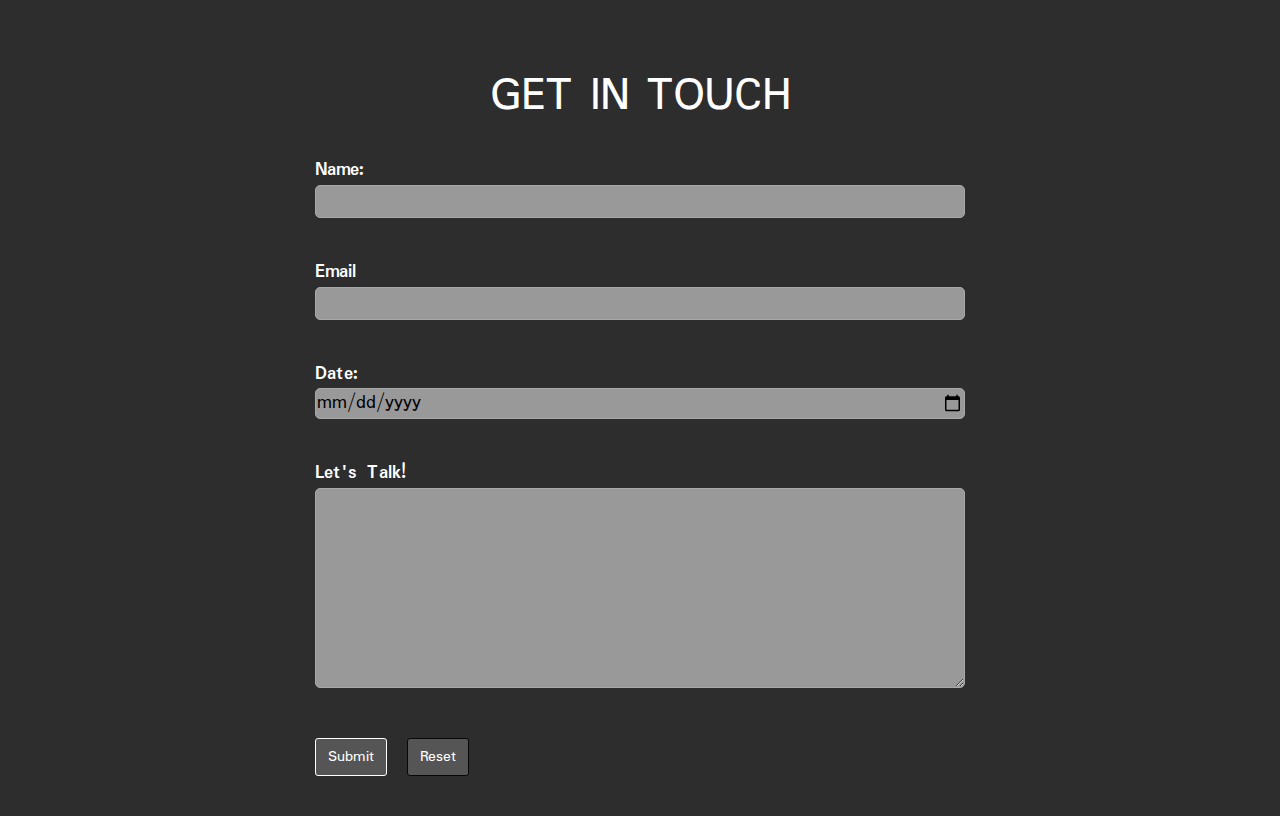
==== commit dfc9ce67: "Updated about me paragraph for currency" ====
--- a/index.html
+++ b/index.html
@@ -85,11 +85,15 @@
           </div>
           <div class="about-text">
             <h2 class="about-header"> Hello!</h2>
-            <p>My name is Kira and I’m a computer science graduate student at Portland State University (PSU). 
+            <p>Hi! I'm Kira. I'm an enthusiastic developer with a diverse set of skills and a whole lot of life experience to bring to the table.
             </p>
-            <p>After getting my BA in Buisness Admin/HR I worked in retail at Trader Joes for many years, helped found a science education non-profit, and produced/hosted a science podcast. In 2018 I made a pivot and started studying computer science.
-            <p>  I absolutely love this field! Solving problems by writing programs is so much fun!  I’m super interested in databases, data processing, and data management. There is more data at our fingertips right now than ever. If we can find creative, compelling, and meaningful ways to use it I think we can make this world better for everyone.  </p>
-            <p>I'm also currently working as a Graduate Assistant for the foundational computer science class, CS161, here at PSU. I help build curriculum, deliver content, and most importantly encourage new students to discover that computer science is absolutely something they can do. </p>
+            <p>After getting my BA in Buisness Admin/HR I worked at Trader Joes for many years, helped found and run a science education non-profit, and produced/hosted a science podcast.  I developed strong leadership, administrative, and content production skills and discovered that I sincerely love teaching.  Then in 2018 I made a pivot and started studying computer science.</p>
+            <p>  I absolutely love this field! I love solving problems, learning new things, and empowering others with knowledge and experience. </p>
+            <p>I specialize in backend web development, databases, and software engineering (checkout some of my projects below!). </p>
+            <p> I have exmperience with: Python, Rust, JavaScript, TypeScript, SQL, C, C++, Git, Linux, PostgreSQL, NodeJS, React, Axum, Tokio, Docker, HTML, CSS, Django and I can google search my way to solutions like a pro!</p>
+            <p> The next area I have my eyes set on are data analysis and engineering. If we can find creative, compelling, and meaningful ways to use the globs of data available, I think we can make this world better for everyone.  </p>
+            <p> I've spend my graduate education working as a Graduate Assistant for the foundational and algorithm computer science classes here at PSU. I help build curriculum, deliver content, and most importantly encourage new students to discover that computer science is absolutely something they can do. </p>
+            <p> I graduate in December 2023 with an MS in Computer Science from Portland State University. I'm looking forward to the next step in this journey! </p>
           </div>
         </div>
       </section>
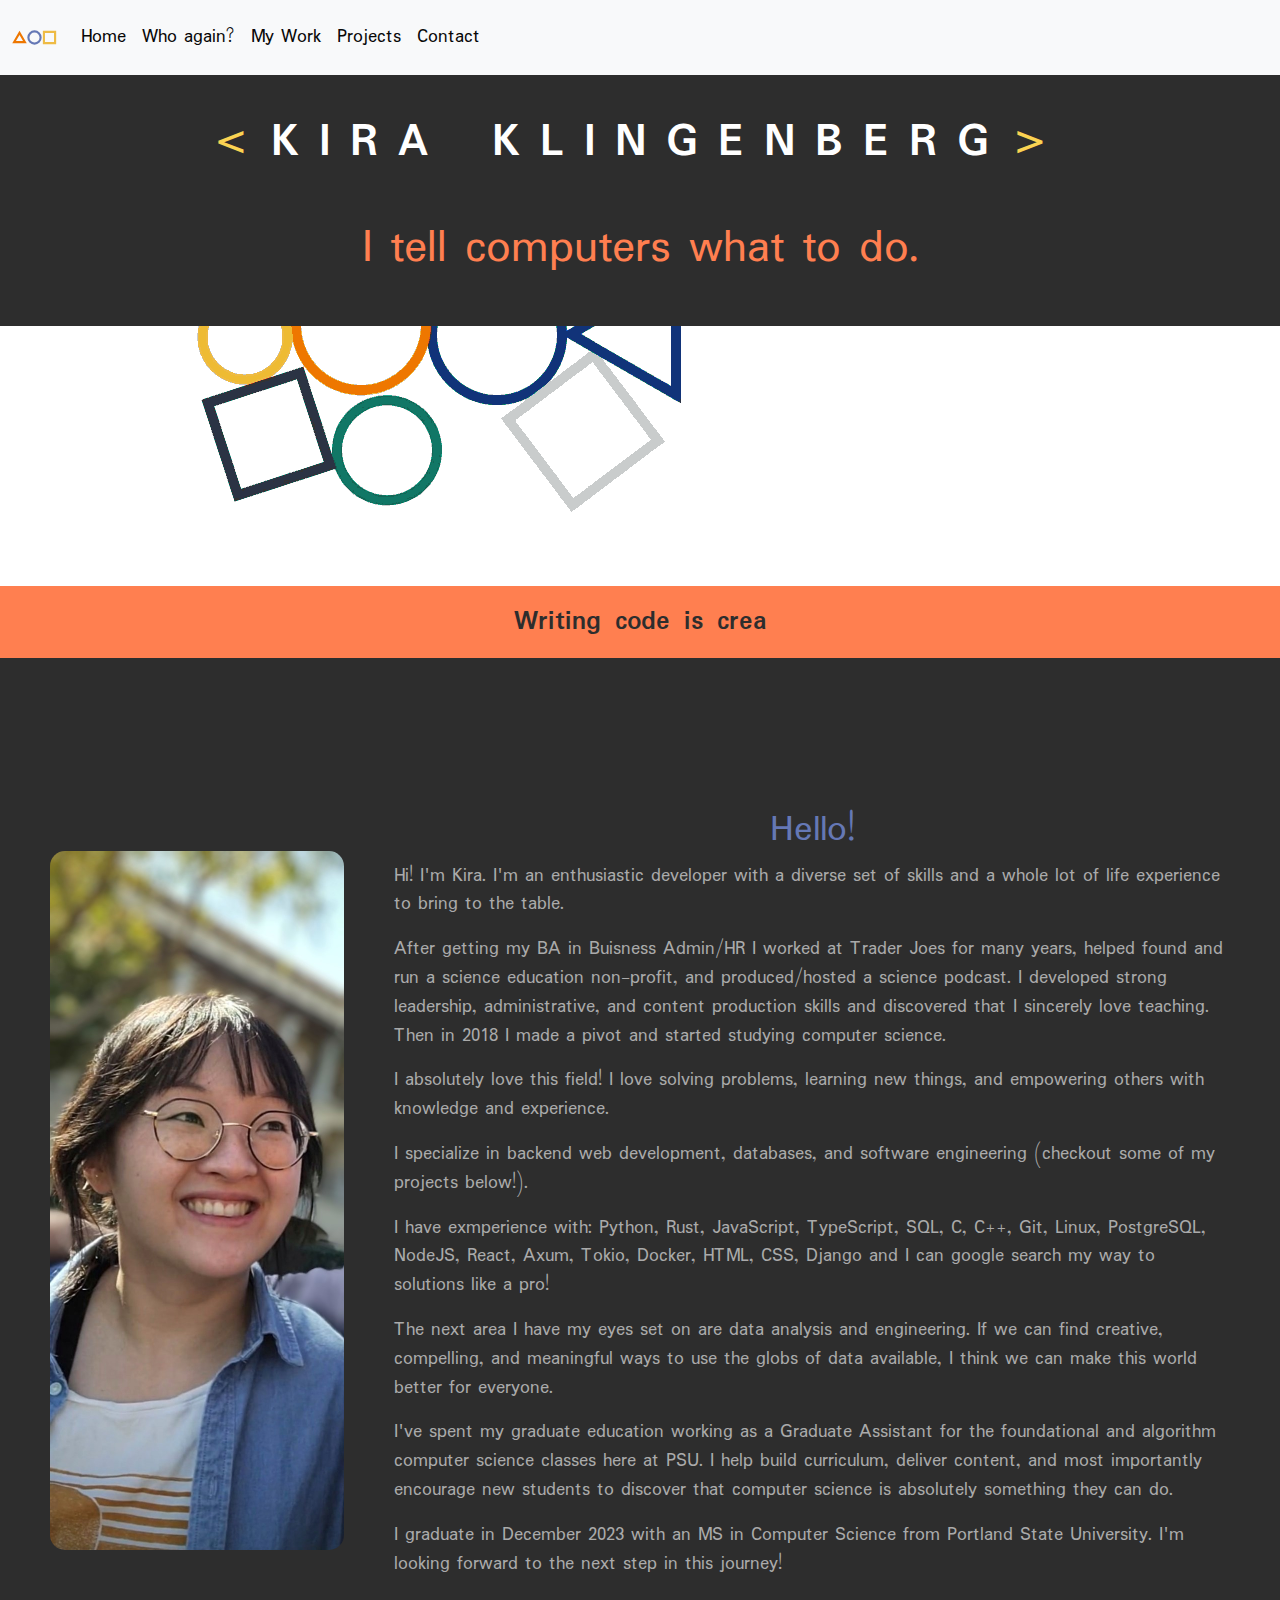
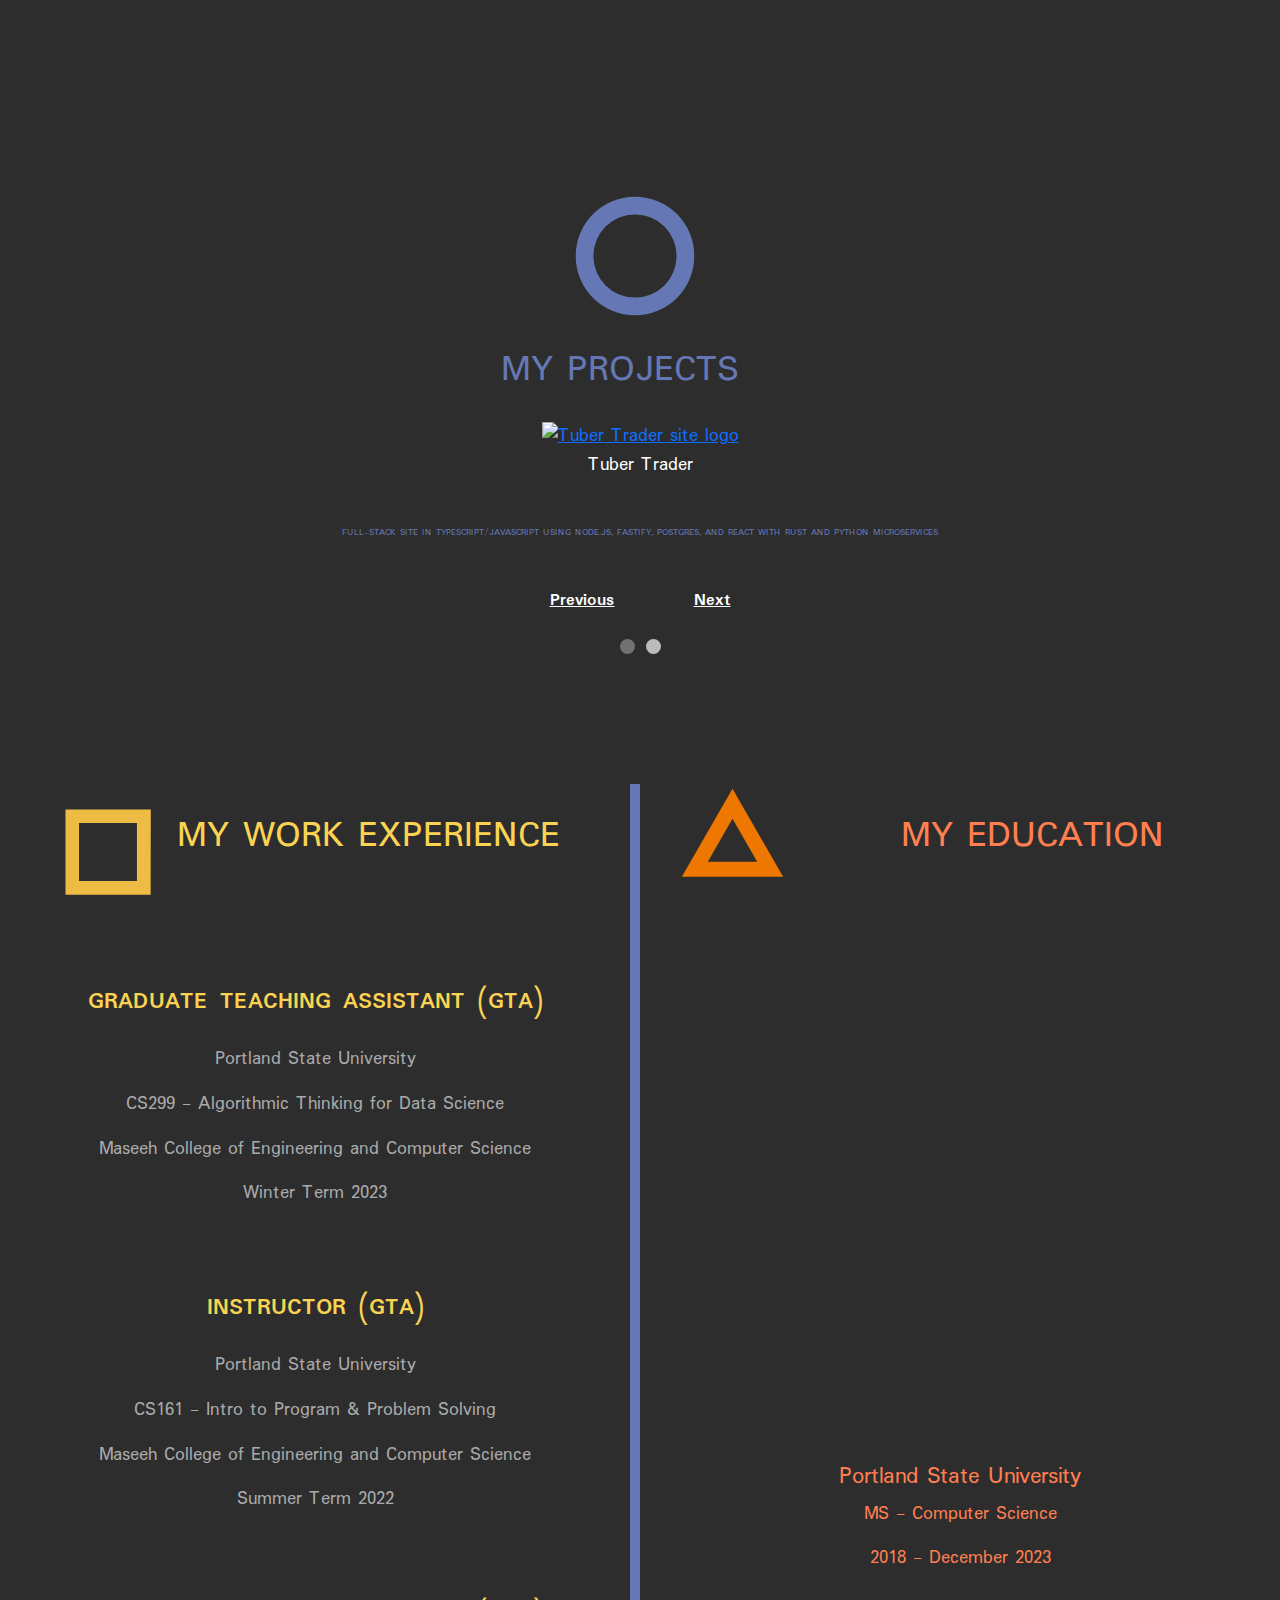
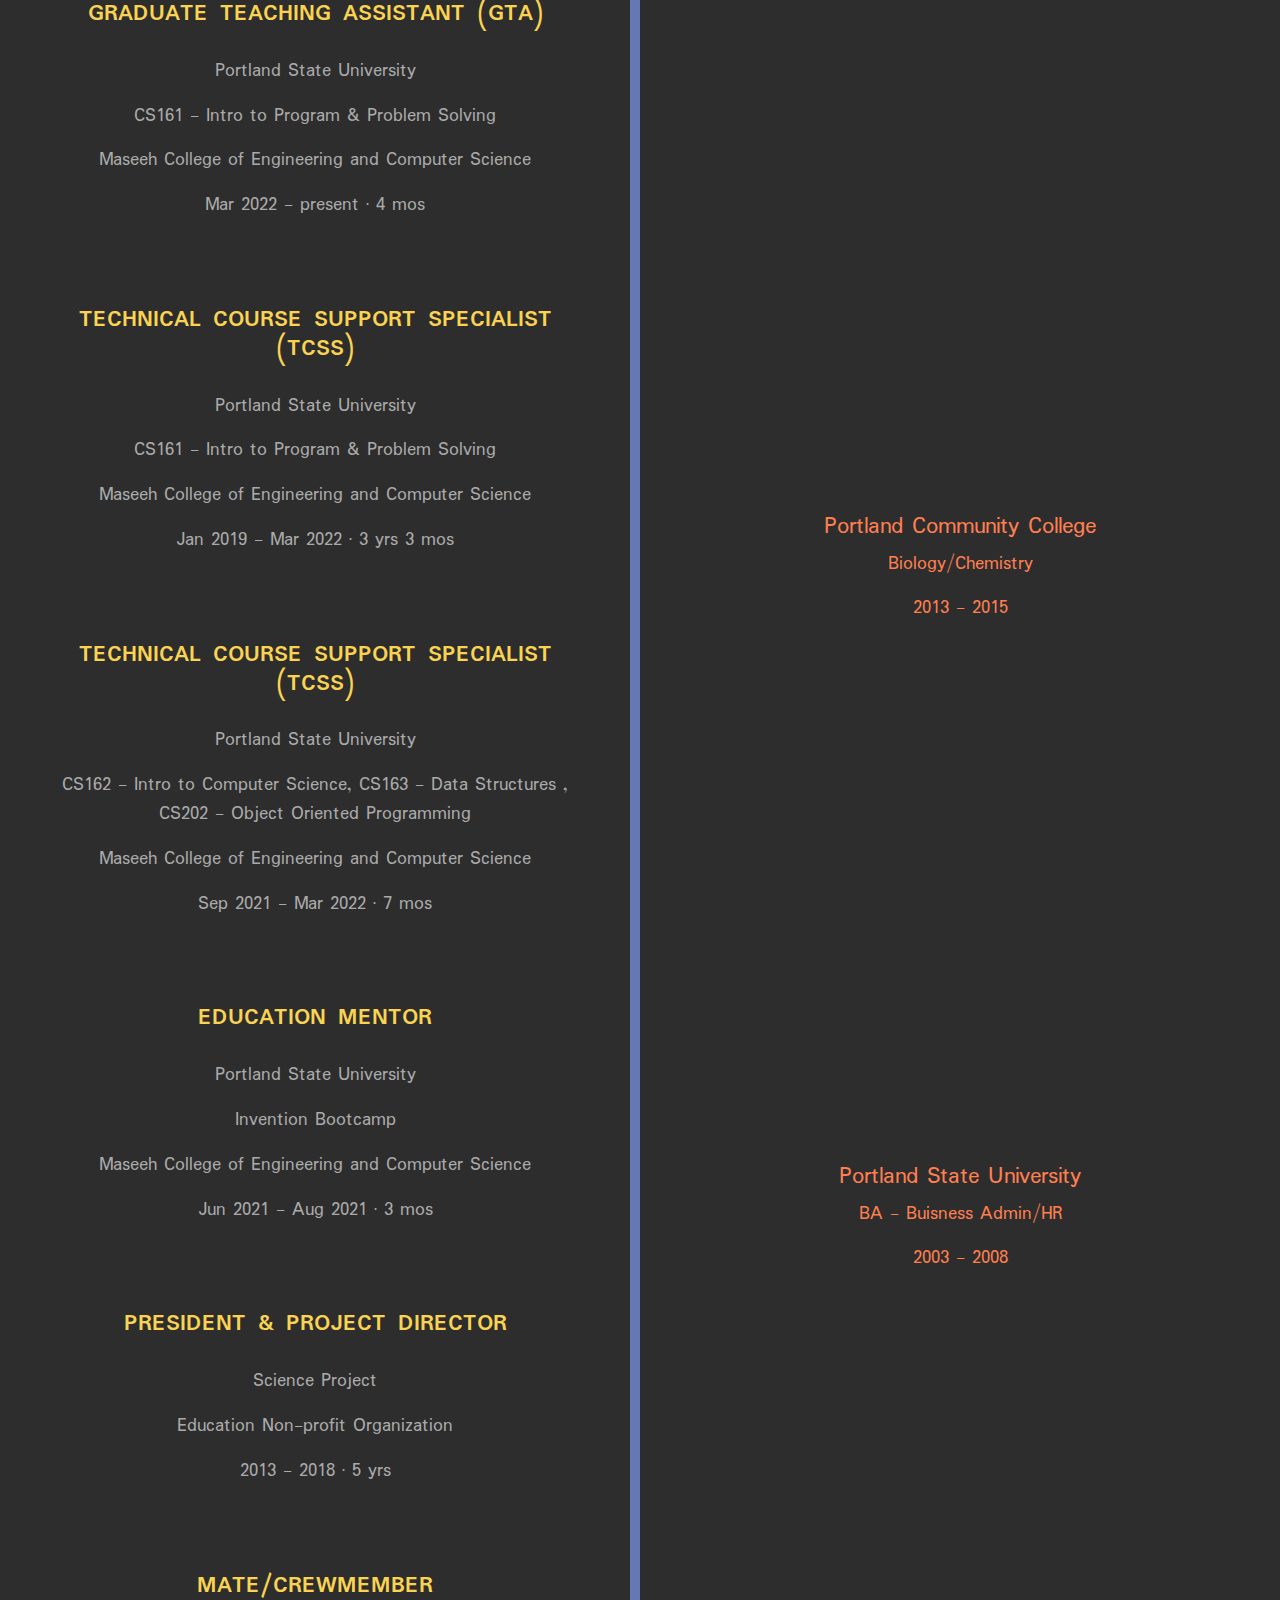
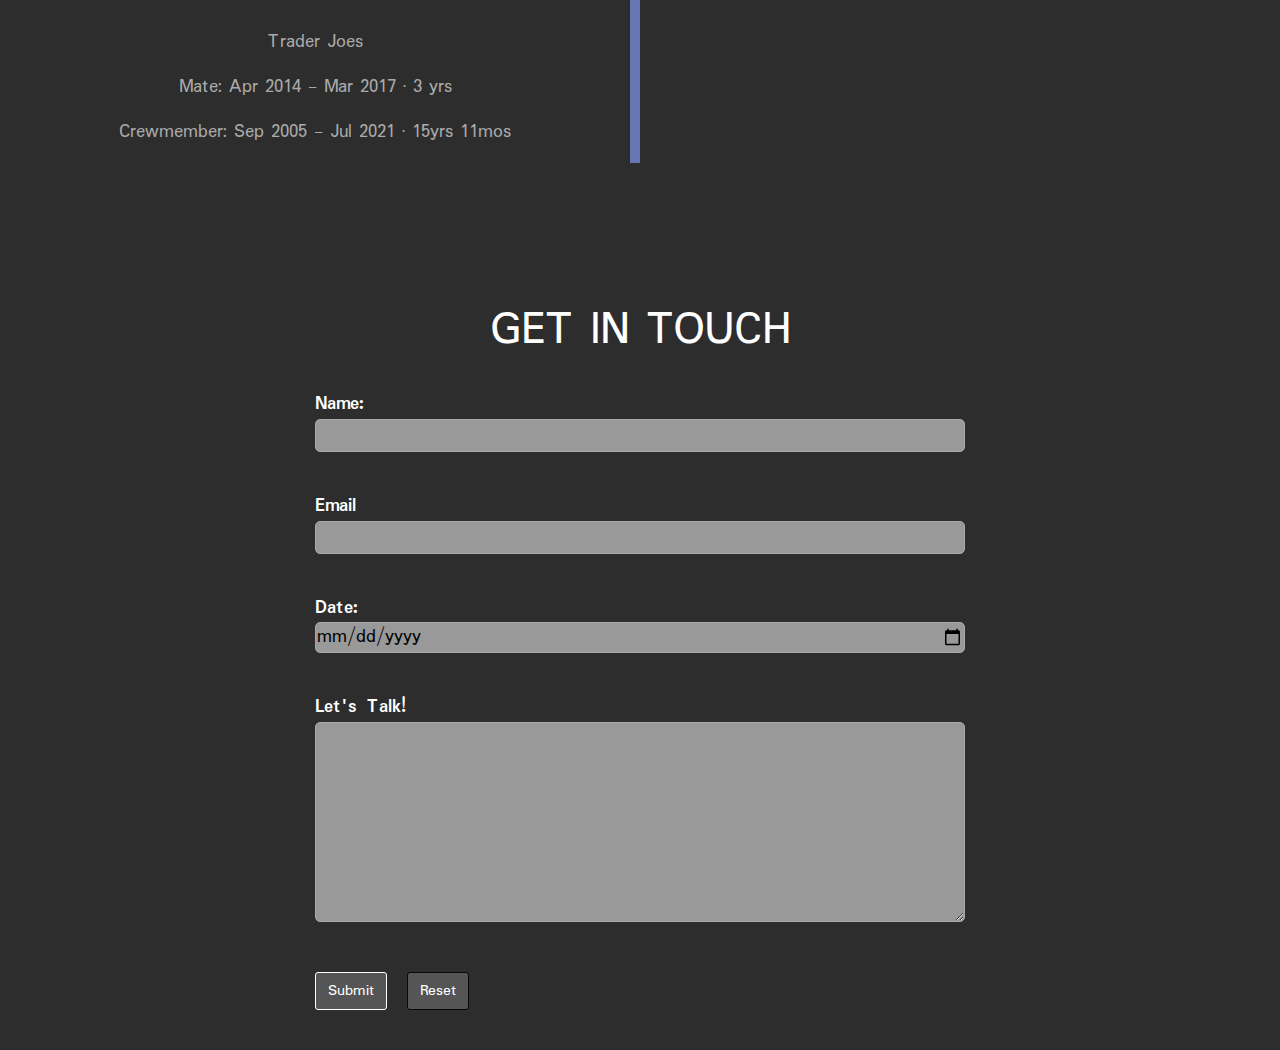
==== commit bbfb0d0b: "Fixed typos, adding in support for video playback" ====
--- a/index.html
+++ b/index.html
@@ -92,7 +92,7 @@
             <p>I specialize in backend web development, databases, and software engineering (checkout some of my projects below!). </p>
             <p> I have exmperience with: Python, Rust, JavaScript, TypeScript, SQL, C, C++, Git, Linux, PostgreSQL, NodeJS, React, Axum, Tokio, Docker, HTML, CSS, Django and I can google search my way to solutions like a pro!</p>
             <p> The next area I have my eyes set on are data analysis and engineering. If we can find creative, compelling, and meaningful ways to use the globs of data available, I think we can make this world better for everyone.  </p>
-            <p> I've spend my graduate education working as a Graduate Assistant for the foundational and algorithm computer science classes here at PSU. I help build curriculum, deliver content, and most importantly encourage new students to discover that computer science is absolutely something they can do. </p>
+            <p> I've spent my graduate education working as a Graduate Assistant for the foundational and algorithm computer science classes here at PSU. I help build curriculum, deliver content, and most importantly encourage new students to discover that computer science is absolutely something they can do. </p>
             <p> I graduate in December 2023 with an MS in Computer Science from Portland State University. I'm looking forward to the next step in this journey! </p>
           </div>
         </div>
@@ -109,19 +109,21 @@
           <!--slides-->
           <div class="slide">
             <a class="image-link" href="https://github.com/kiraoyd/tuberTrader" target="_blank"> <img src="images/tubertrader.png" alt="Tuber Trader site logo" class="slide-image">  </a>
-            <p class="slide-text">Tuber Trader (Full-stack site in Typescript/Javascript using Node.js, Fastify, Postgres, and React with Rust and Python microservices)</p>
-            <p class="slide--sub-text">(Full-stack site in Typescript/Javascript using Node.js, Fastify, Postgres, and React with Rust and Python microservices)</p>
+            <p class="slide-text">Tuber Trader </p>
+            <p class="slide-sub-text">Full-stack site in Typescript/Javascript using Node.js, Fastify, Postgres, and React with Rust and Python microservices</p>
           </div>
           <div class="slide">
             <a class="image-link" href="https://github.com/kiraoyd/openSpaces" target="_blank"> <img src="images/openSpaces.png" alt="Open Spaces site logo" class="slide-image">  </a>
-            <p class="slide-text">Open Spaces(Campsite Availability Console App in Python)</p>
+            <p class="slide-text">Open Spaces</p>
+            <p class="slide-sub-text"> Campsite Availability Console App in Python</p>
           </div>
           <div class="slide">
             <a class="image-link" href="https://github.com/kiraoyd/Rustys-Root-Review" target="_blank"> <img src="images/rootReview.png" alt="Root Review site logo" class="slide-image">  </a>
-            <p class="slide-text">Root Review (Web Service in Rust using Axum, SQLX, and Tokio)</p>
-          </div>
-          <div class="slide">
-            <a class="image-link" href="https://github.com/kiraoyd/fractals/tree/master/fractals" target="_blank"> <img src="images/rings.mp4" alt="Fractal Animation" class="slide-image">  </a>
+            <p class="slide-text">Root Review</p>
+            <p class="slide-sub-text">Web Service in Rust using Axum, SQLX, and Tokio </p>
+          </div>
+          <div class="slide">
+            <a class="image-link" href="https://github.com/kiraoyd/fractals/tree/master/fractals" target="_blank"> <video src="images/rings.mp4" alt="Fractal Animation" class="slide-video" controls>Your browser does not support this video type</video>  </a>
             <p class="slide-text">Fractal Animation and Imaging in C</p>
           </div>
           <div class="slide">
@@ -131,10 +133,12 @@
           <div class="slide">
             <a class="image-link" href="https://github.com/kiraoyd/CS300-CATS-Project.git" target="_blank"> <img src="images/chocoAn.png" alt="chocolate bar" class="slide-image">  </a>
             <p class="slide-text">Chocoholics Anonymous Terminal System</p>
+            <p class="slide-sub-text">Terminal Administrative software written in Python </p>
           </div>
           <div class="slide">
             <a class="image-link" href="https://replit.com/@kirak/SolarOrbits#SolarOrbits.py" target="_blank"><img src="images/Orbits.gif" alt="Solar Orbits Animation" class="slide-image"></a>
             <p class="slide-text">Solar Orbits Animation</p>
+            <p class="slide-sub-text">Pixel based animation made using the Gkit library in Python </p>
           </div>
           <!--slideshow buttons-->
           <div class="slide-buttons">
--- a/myPage/page.css
+++ b/myPage/page.css
@@ -261,10 +261,13 @@
   display: none;
 }
 
-.slide-image {
+.slide-image, .slide-video {
   width: 50%;
   padding: 20px 20px 0px 20px;
   border-radius: 10px;
+}
+
+
 }
 
 .slide-text {
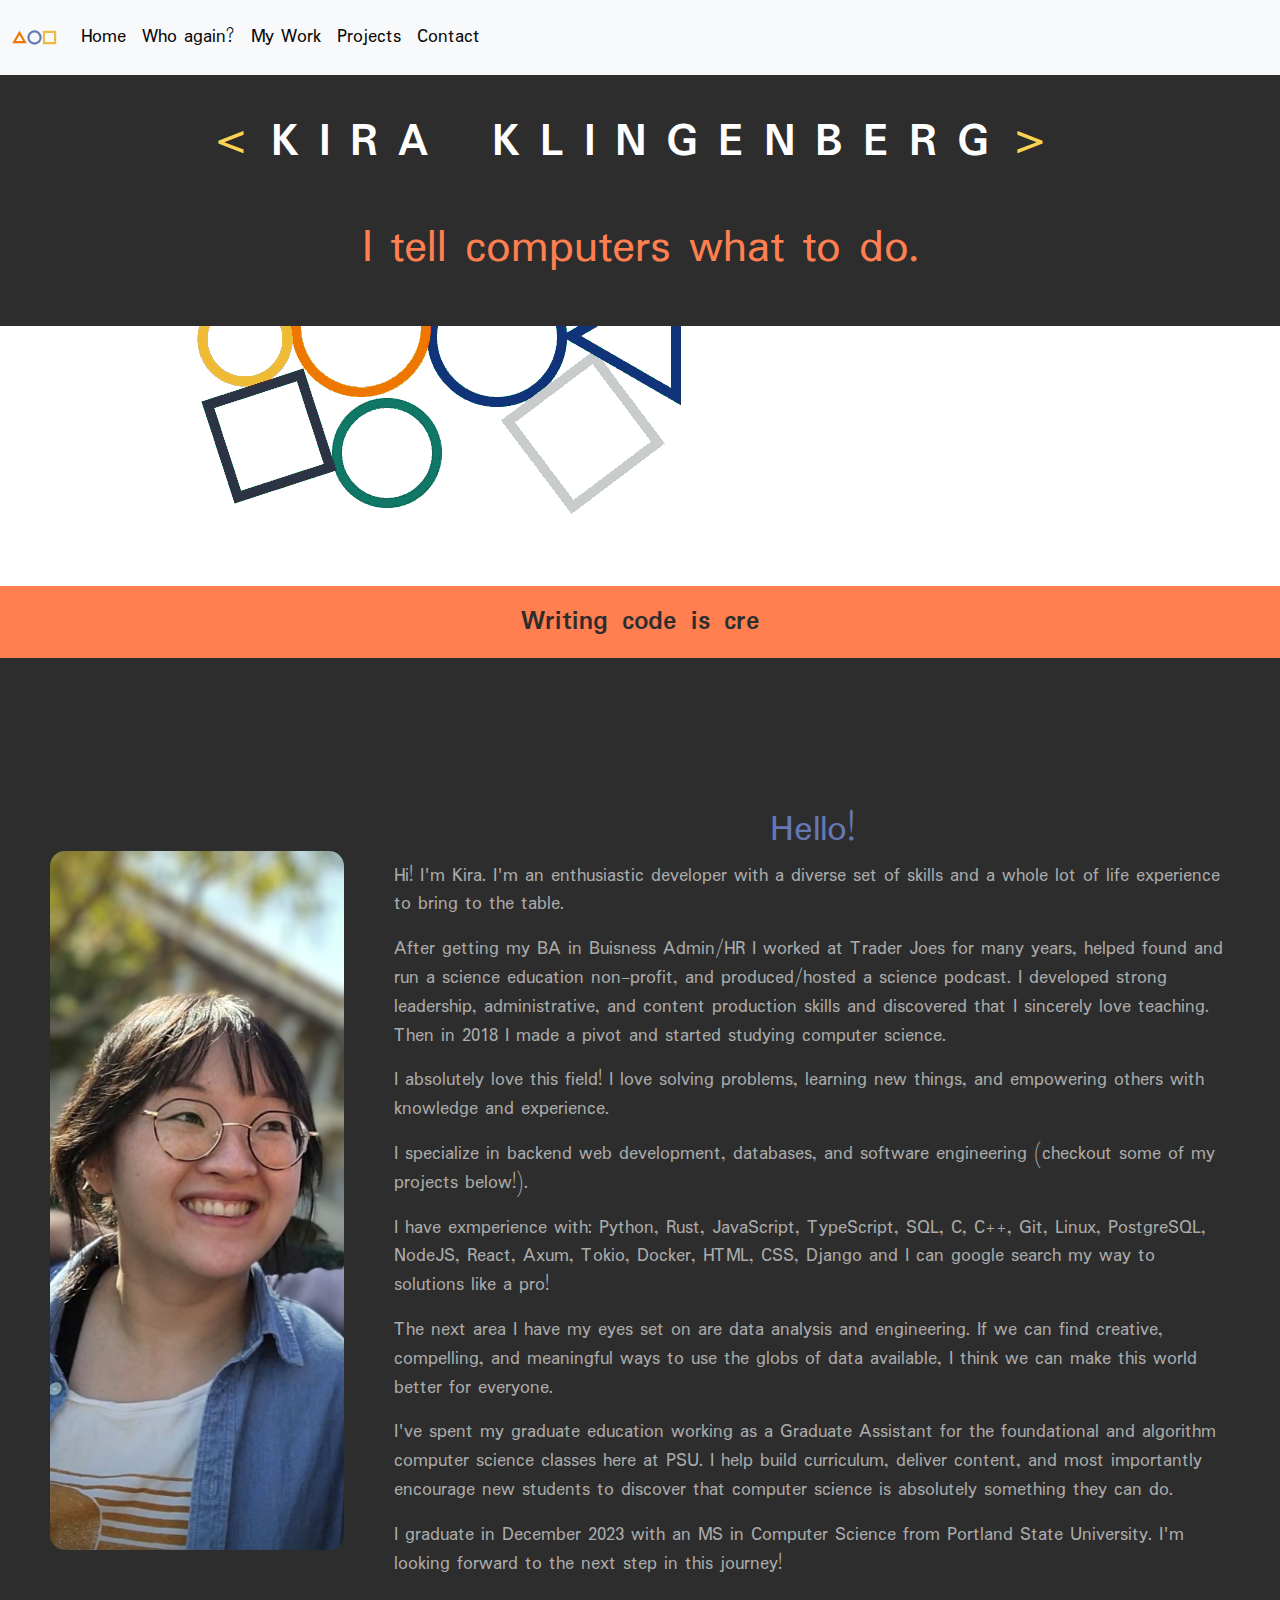
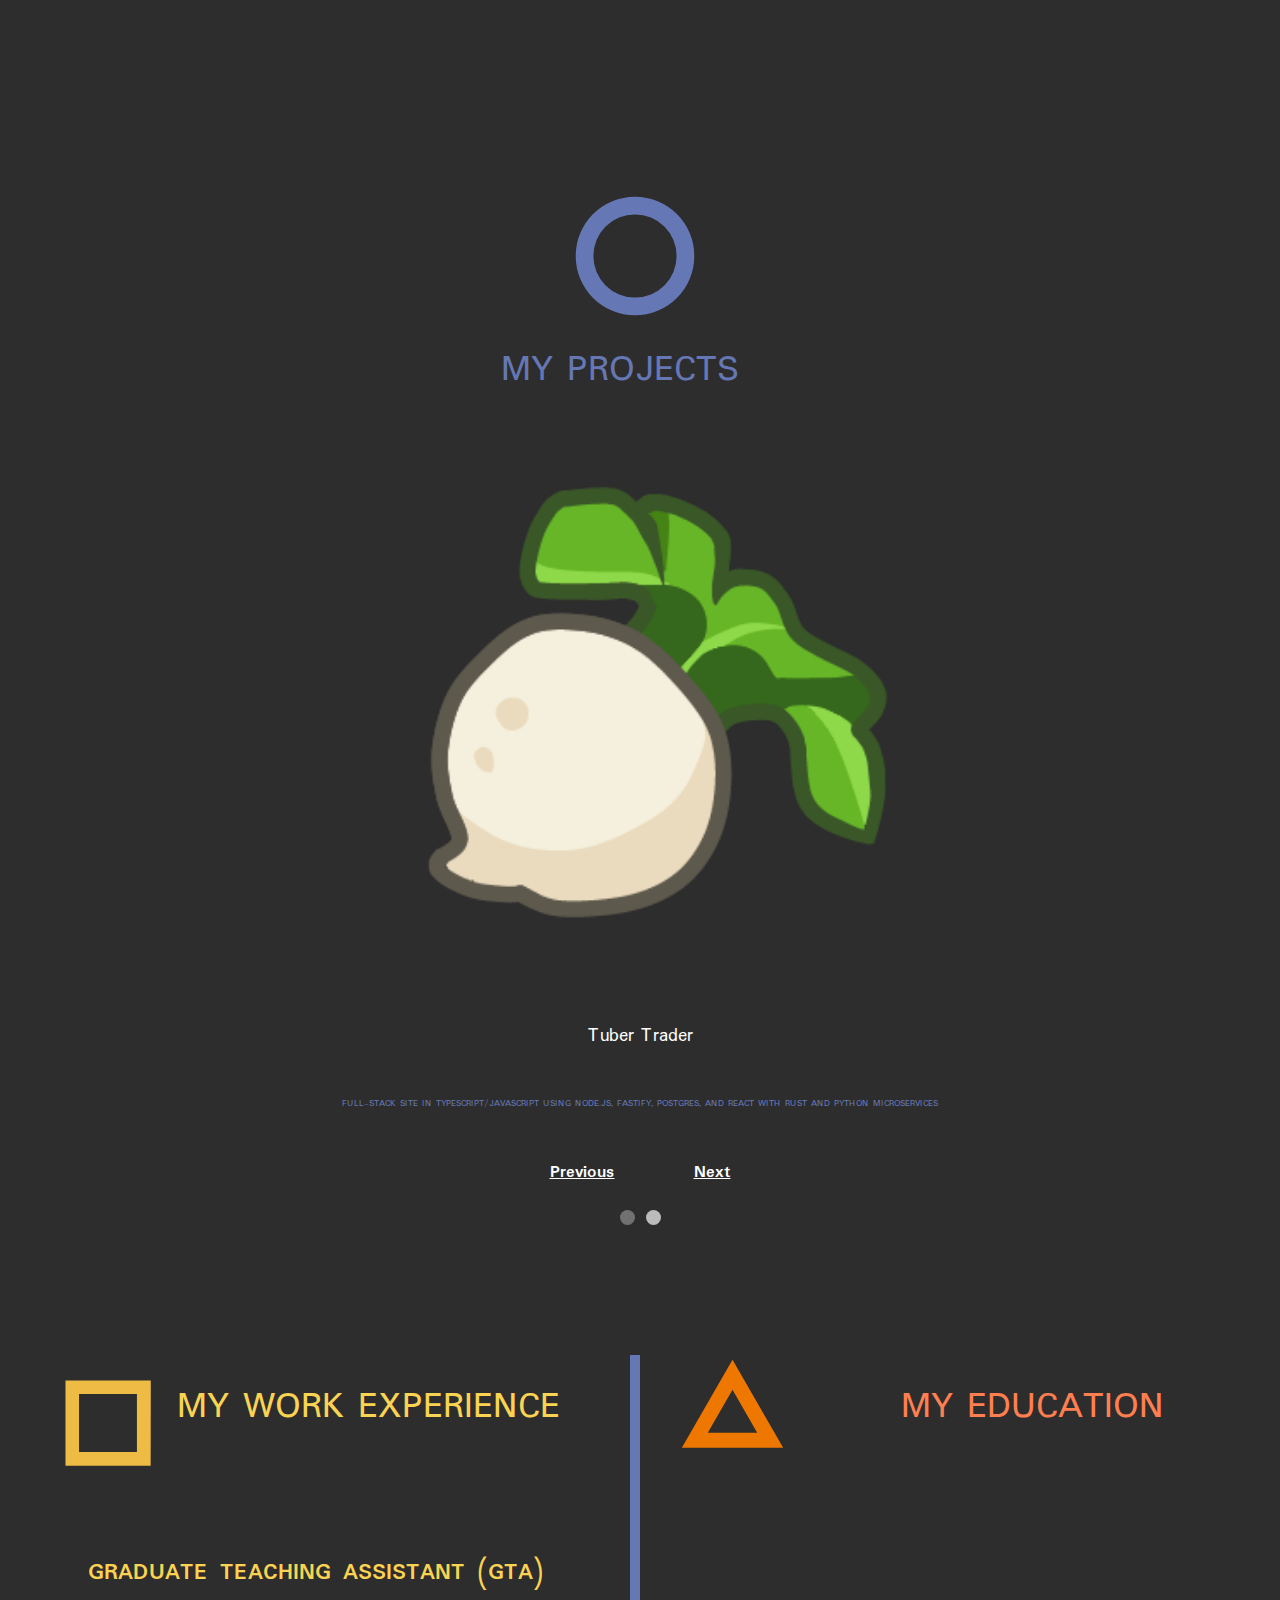
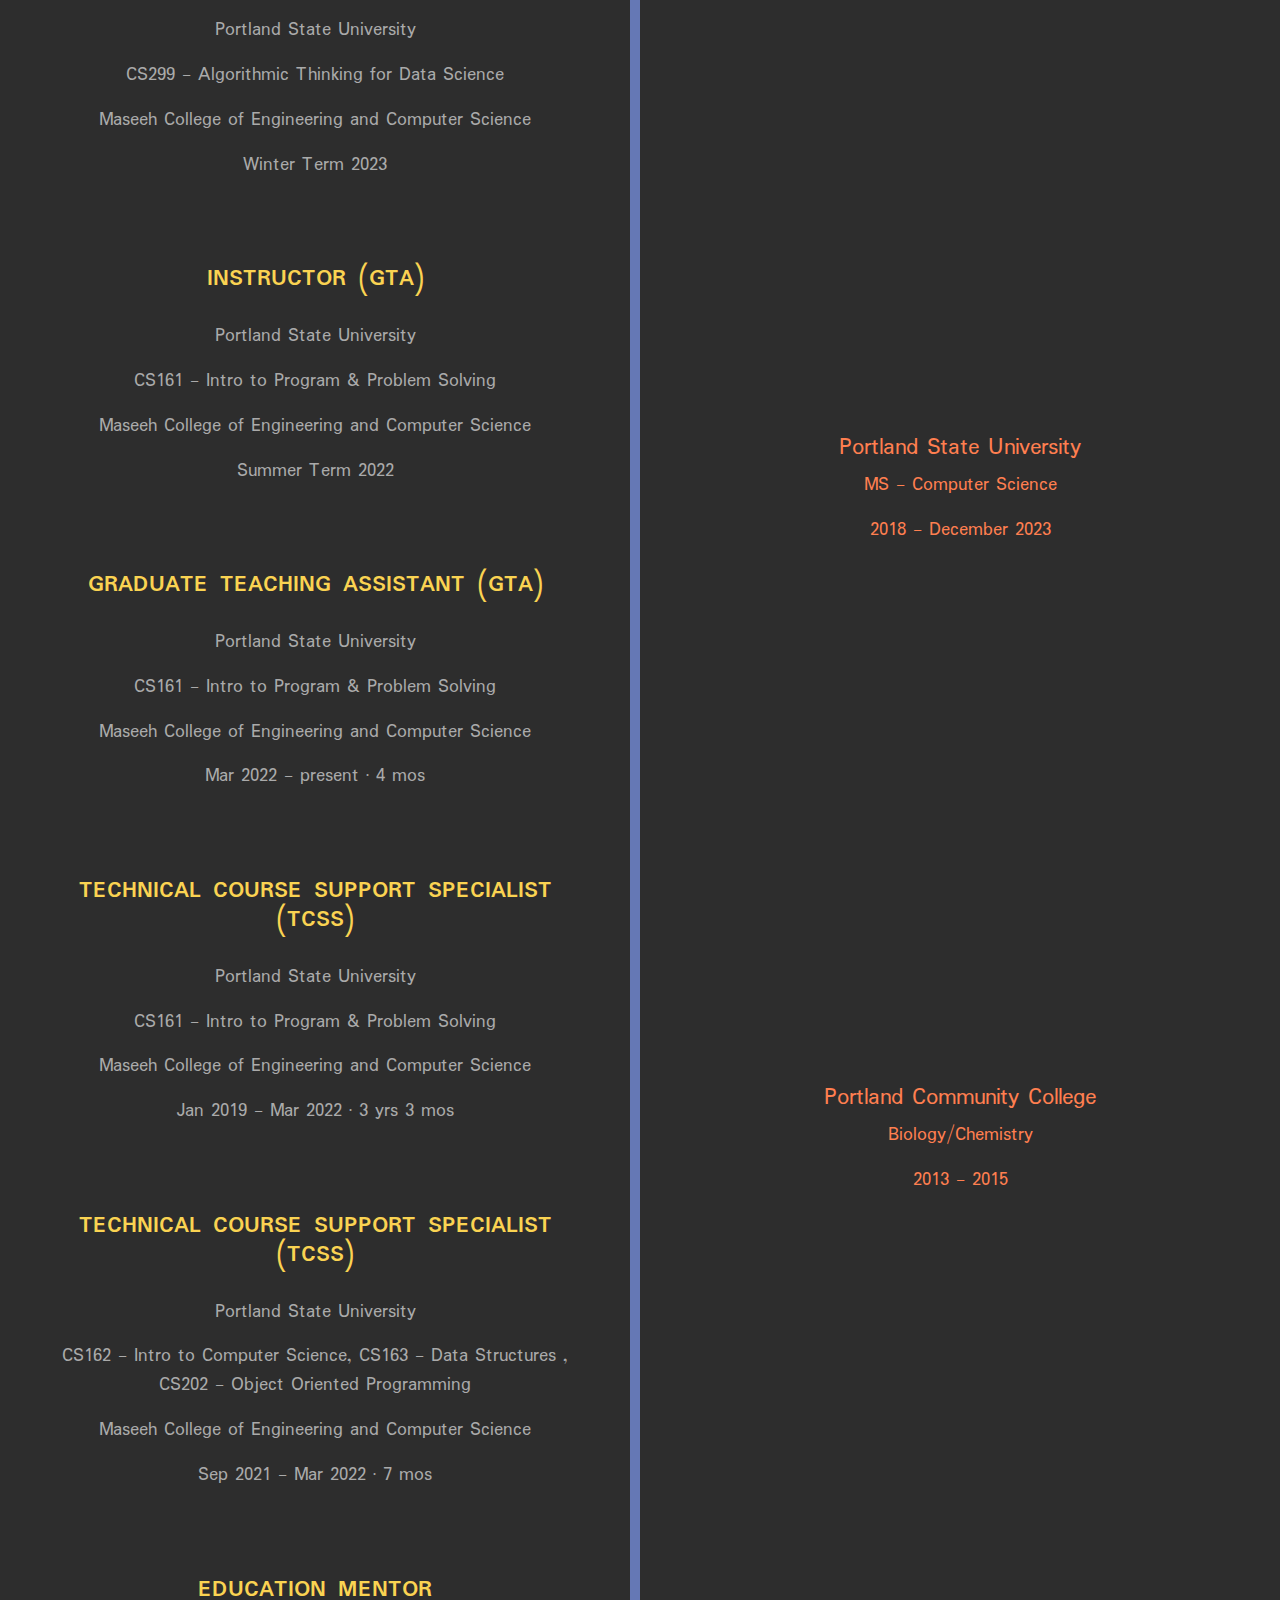
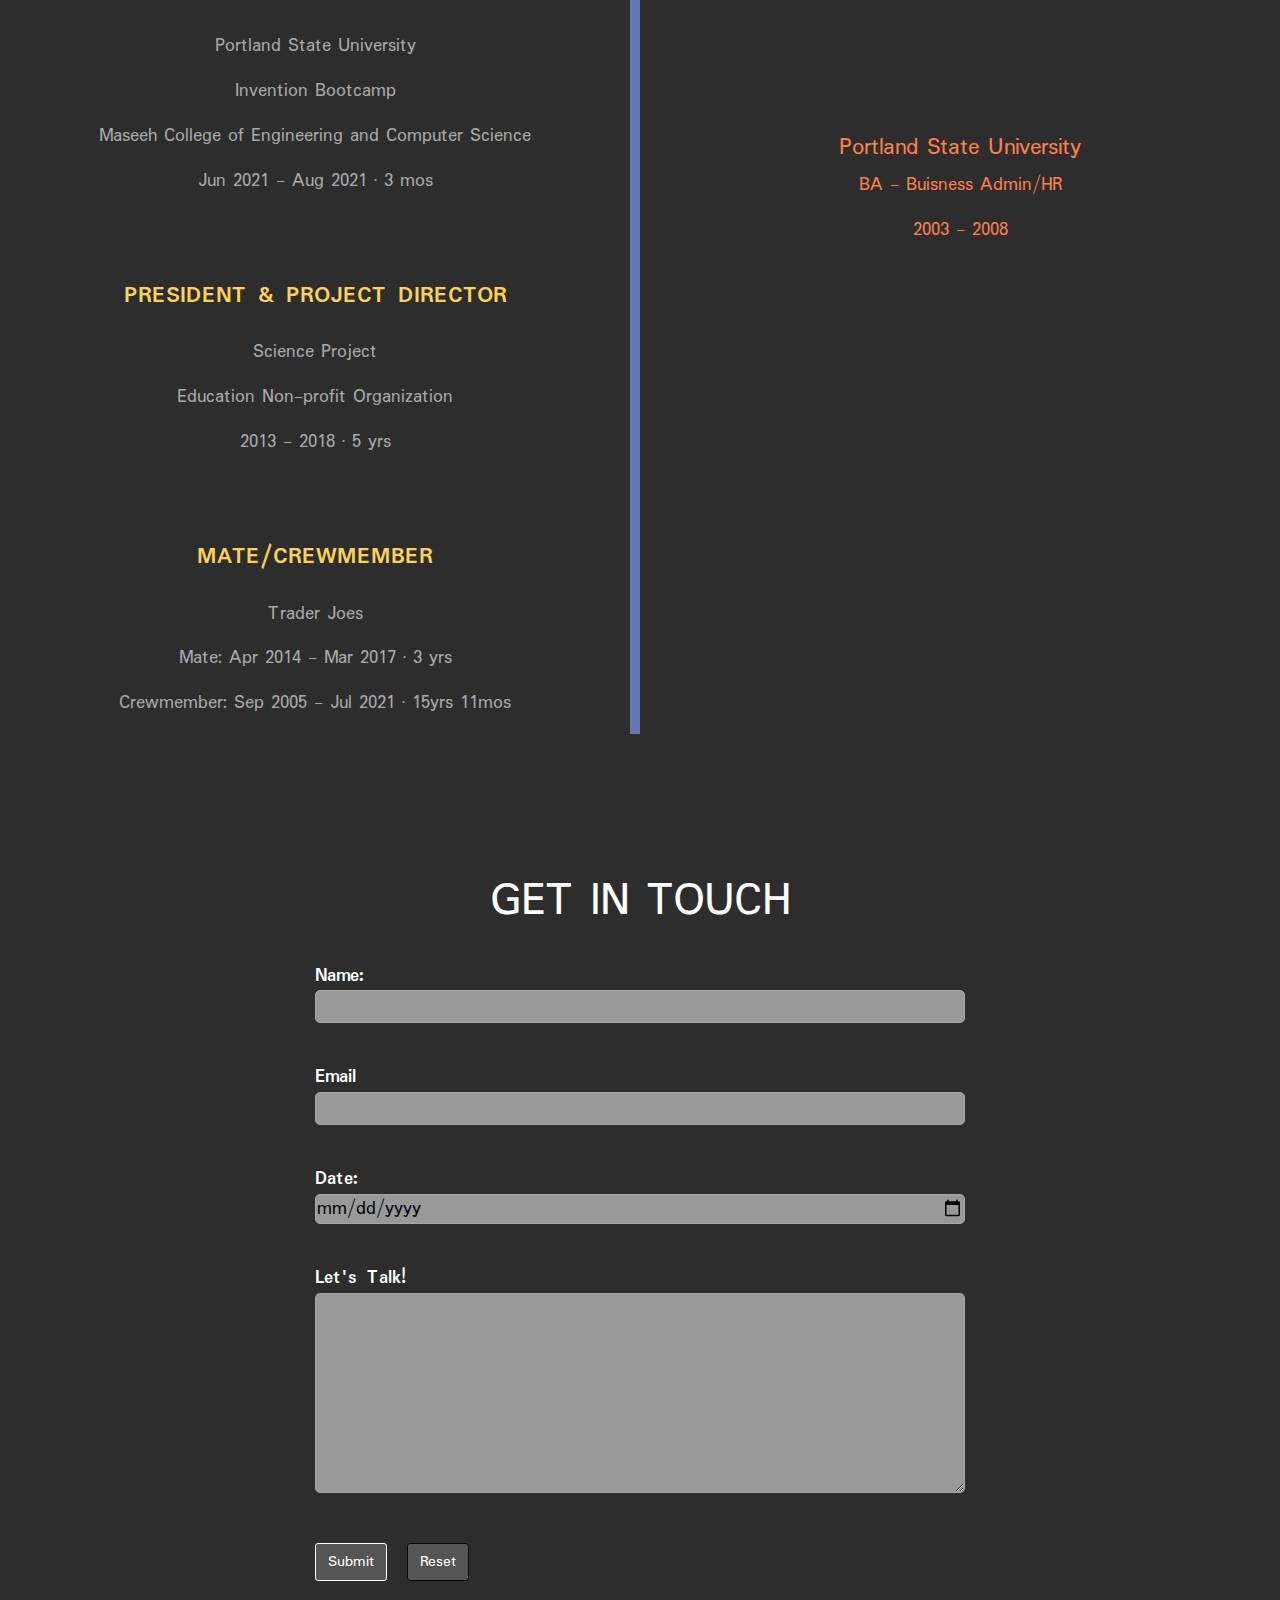
==== commit 98420848: "adding placeholder image for tuberTrader" ====
--- a/index.html
+++ b/index.html
@@ -108,7 +108,7 @@
         <div class="slideshow">
           <!--slides-->
           <div class="slide">
-            <a class="image-link" href="https://github.com/kiraoyd/tuberTrader" target="_blank"> <img src="images/tubertrader.png" alt="Tuber Trader site logo" class="slide-image">  </a>
+            <a class="image-link" href="https://github.com/kiraoyd/tuberTrader" target="_blank"> <img src="images/turnip.png" alt="Tuber Trader site logo" class="slide-image">  </a>
             <p class="slide-text">Tuber Trader </p>
             <p class="slide-sub-text">Full-stack site in Typescript/Javascript using Node.js, Fastify, Postgres, and React with Rust and Python microservices</p>
           </div>
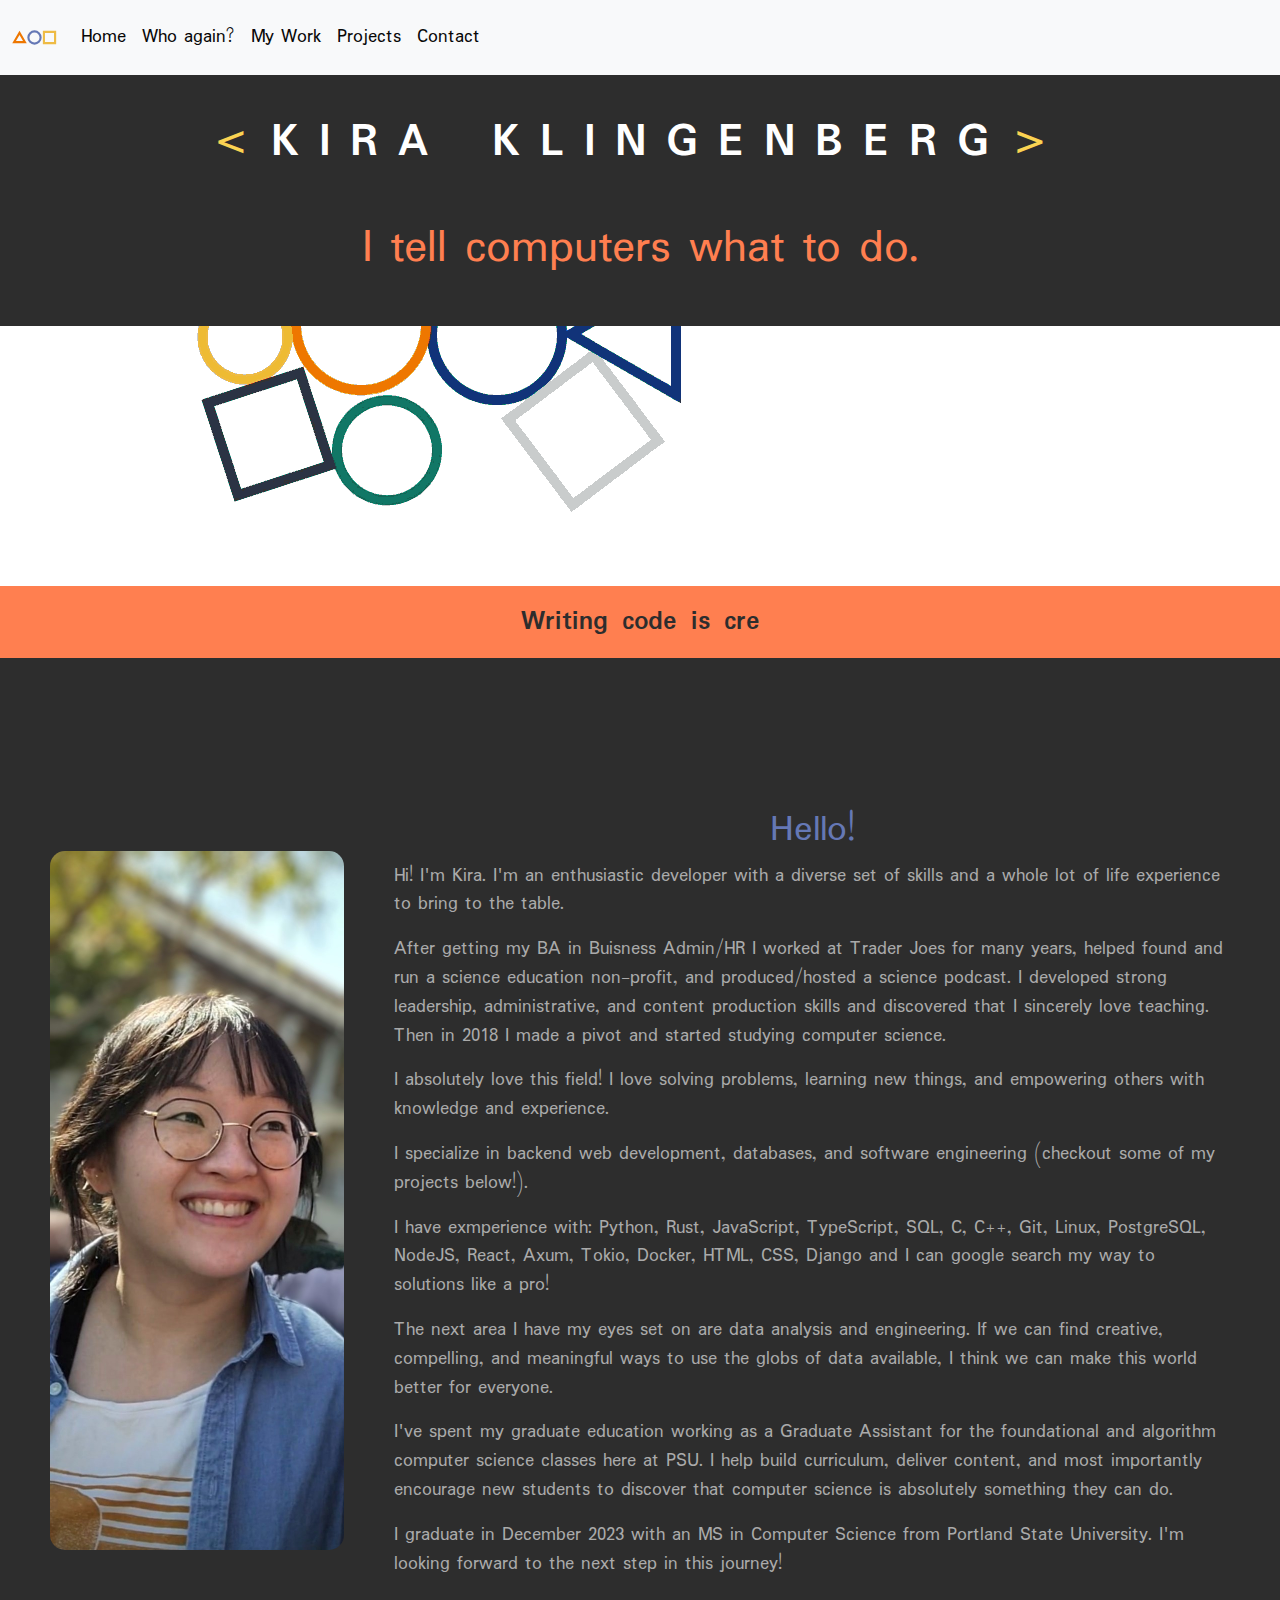
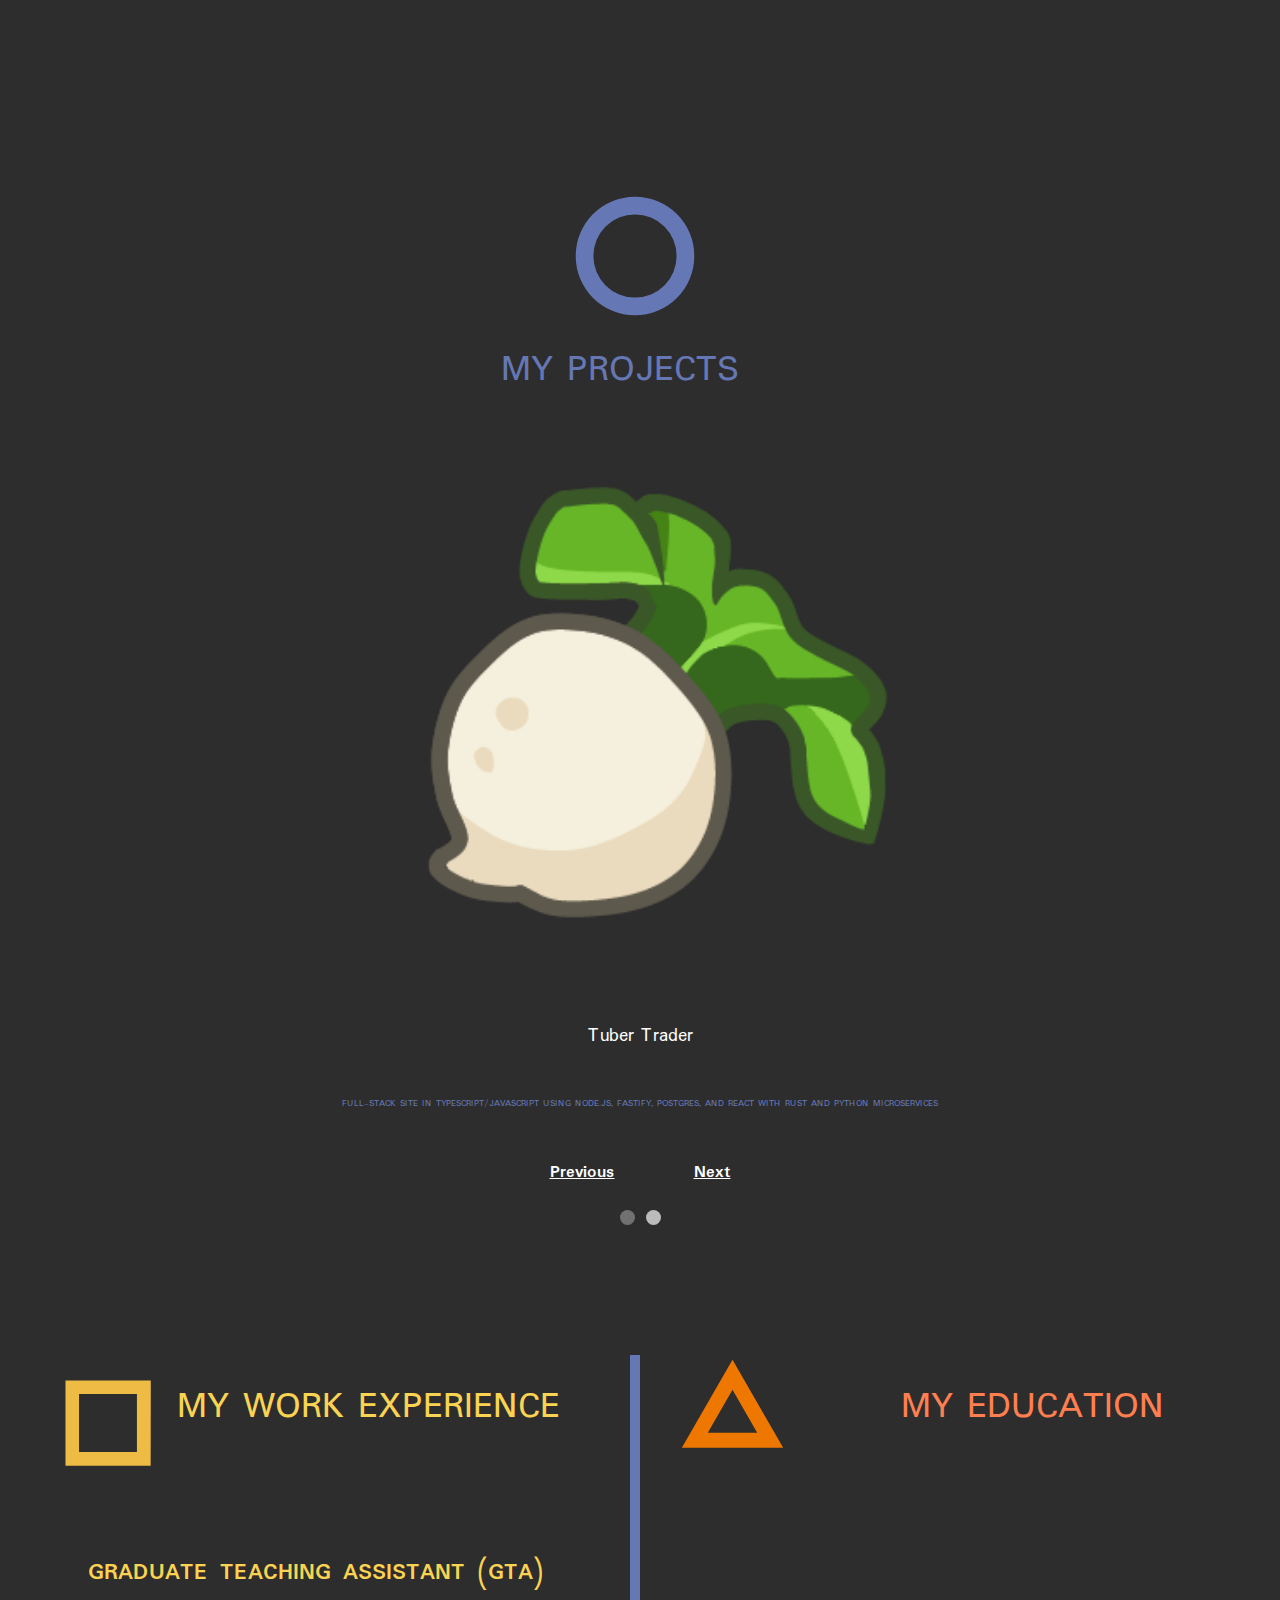
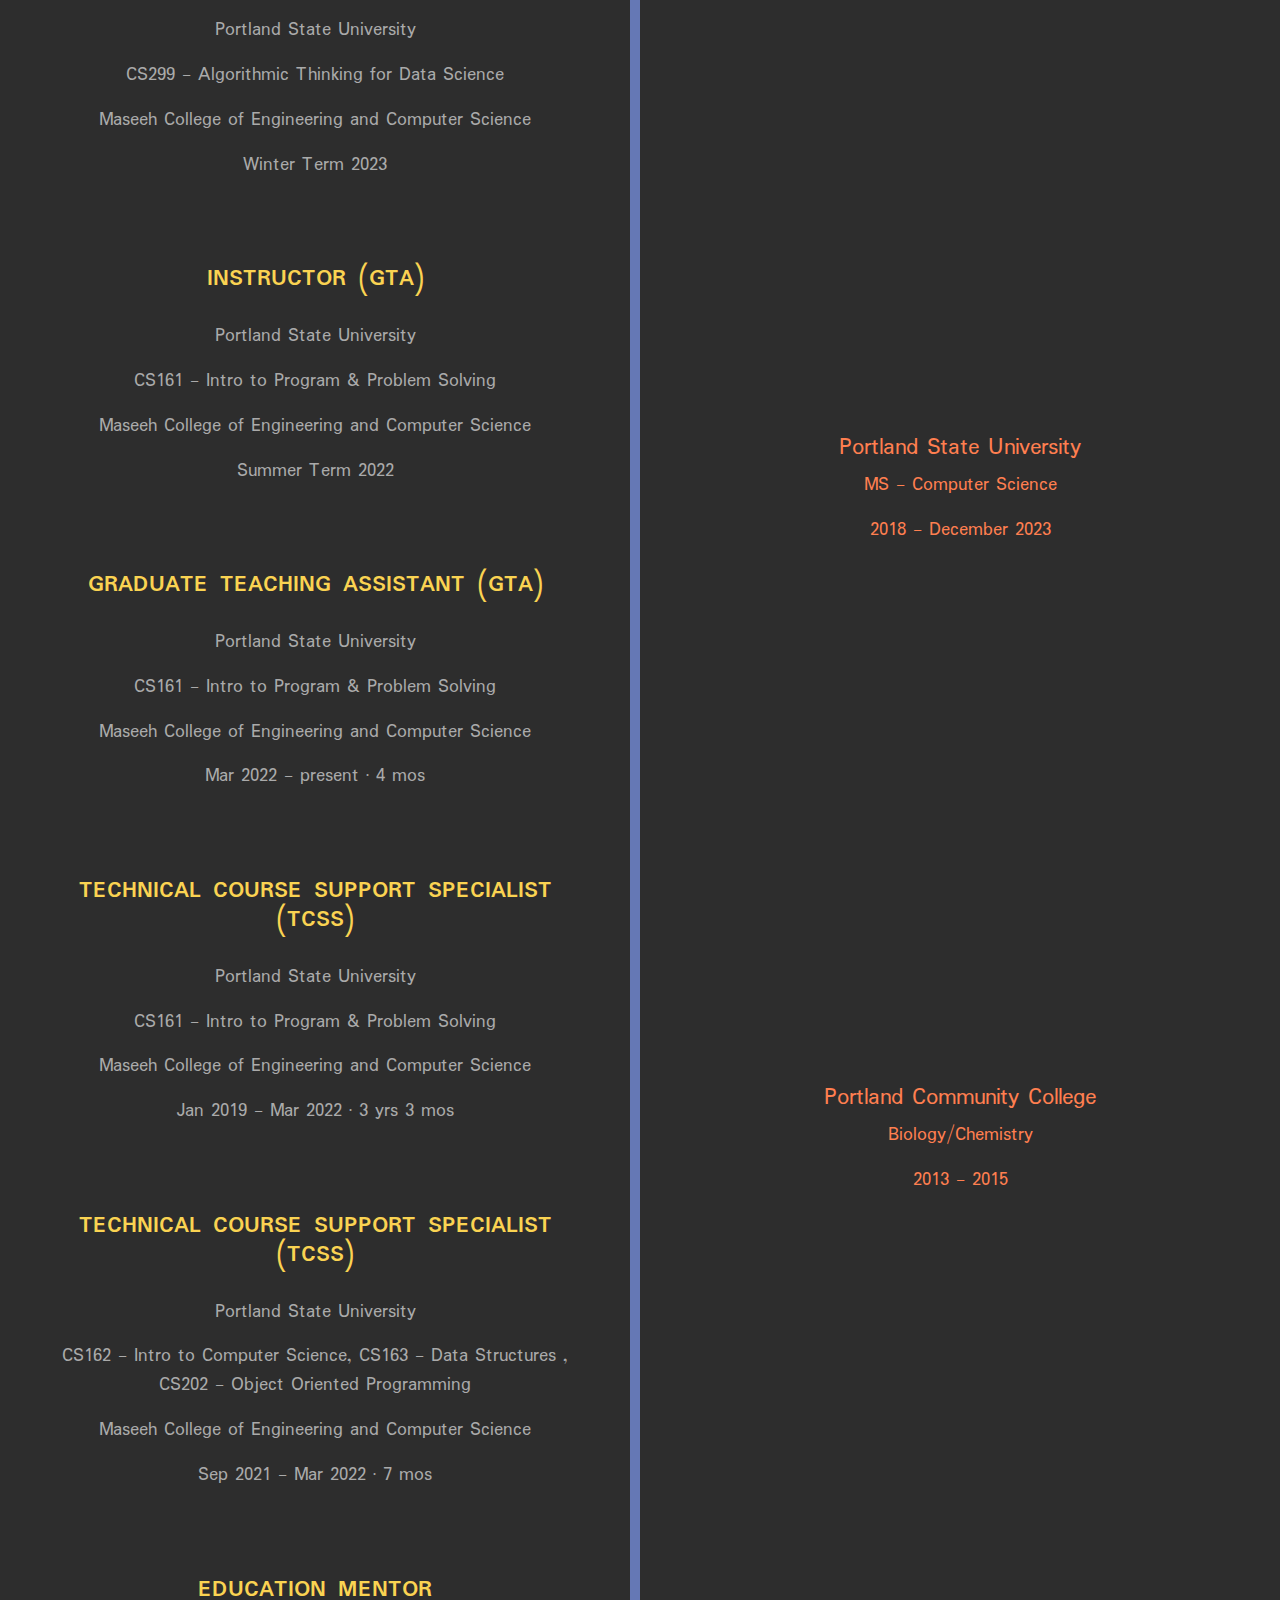
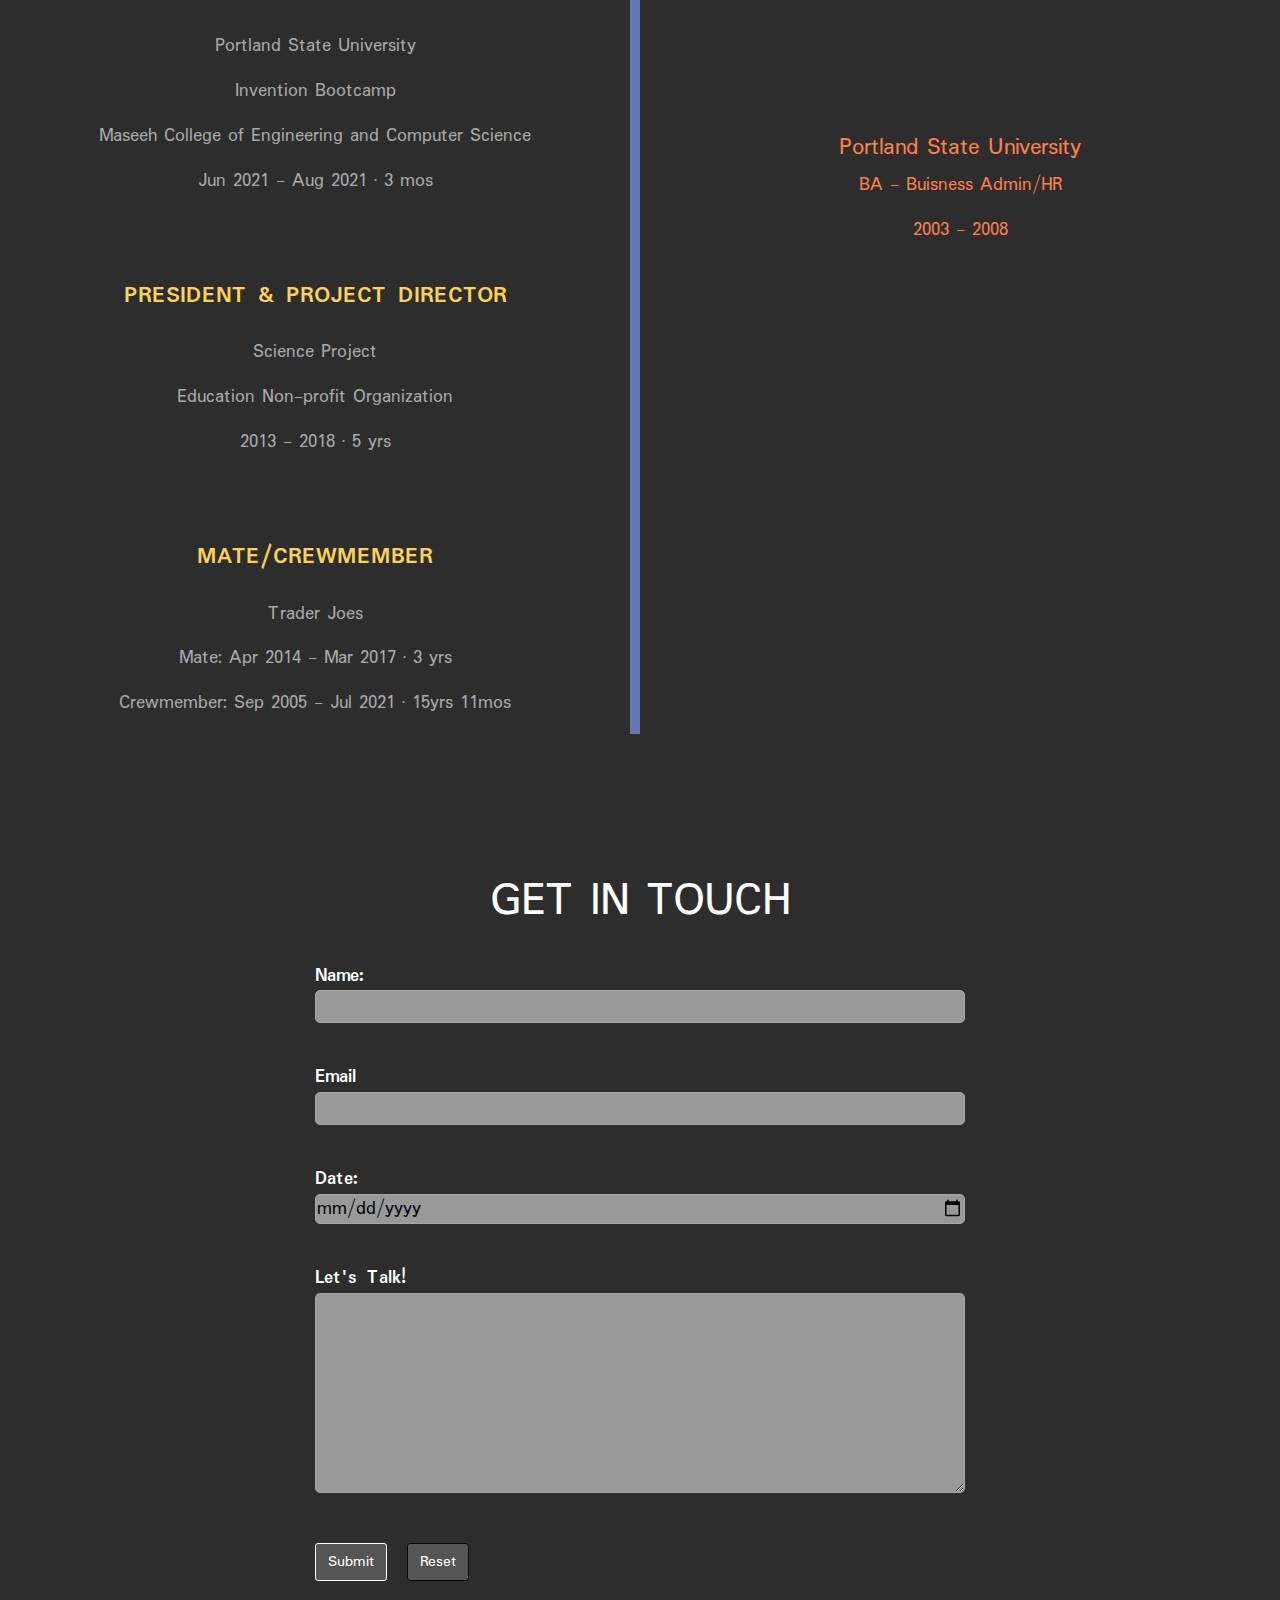
==== commit e97de9aa: "Added all placeholder images" ====
--- a/index.html
+++ b/index.html
@@ -113,12 +113,12 @@
             <p class="slide-sub-text">Full-stack site in Typescript/Javascript using Node.js, Fastify, Postgres, and React with Rust and Python microservices</p>
           </div>
           <div class="slide">
-            <a class="image-link" href="https://github.com/kiraoyd/openSpaces" target="_blank"> <img src="images/openSpaces.png" alt="Open Spaces site logo" class="slide-image">  </a>
+            <a class="image-link" href="https://github.com/kiraoyd/openSpaces" target="_blank"> <img src="images/campsite.png" alt="Open Spaces site logo" class="slide-image">  </a>
             <p class="slide-text">Open Spaces</p>
-            <p class="slide-sub-text"> Campsite Availability Console App in Python</p>
-          </div>
-          <div class="slide">
-            <a class="image-link" href="https://github.com/kiraoyd/Rustys-Root-Review" target="_blank"> <img src="images/rootReview.png" alt="Root Review site logo" class="slide-image">  </a>
+            <p class="slide-sub-text"> Campsite Availability Console App in Python (Image Citation: istock thumbnail)</p>
+          </div>
+          <div class="slide">
+            <a class="image-link" href="https://github.com/kiraoyd/Rustys-Root-Review" target="_blank"> <img src="images/rust.png" alt="Root Review site logo" class="slide-image">  </a>
             <p class="slide-text">Root Review</p>
             <p class="slide-sub-text">Web Service in Rust using Axum, SQLX, and Tokio </p>
           </div>
@@ -127,7 +127,7 @@
             <p class="slide-text">Fractal Animation and Imaging in C</p>
           </div>
           <div class="slide">
-            <a class="image-link" href="https://github.com/kiraoyd/microSprite" target="_blank"> <img src="images/microSprite.png" alt="BBC microbit" class="slide-image">  </a>
+            <a class="image-link" href="https://github.com/kiraoyd/microSprite" target="_blank"> <img src="images/micro.jpg" alt="BBC microbit" class="slide-image">  </a>
             <p class="slide-text">Microbit v2 Sprite Library in MicroPython</p>
           </div>
           <div class="slide">
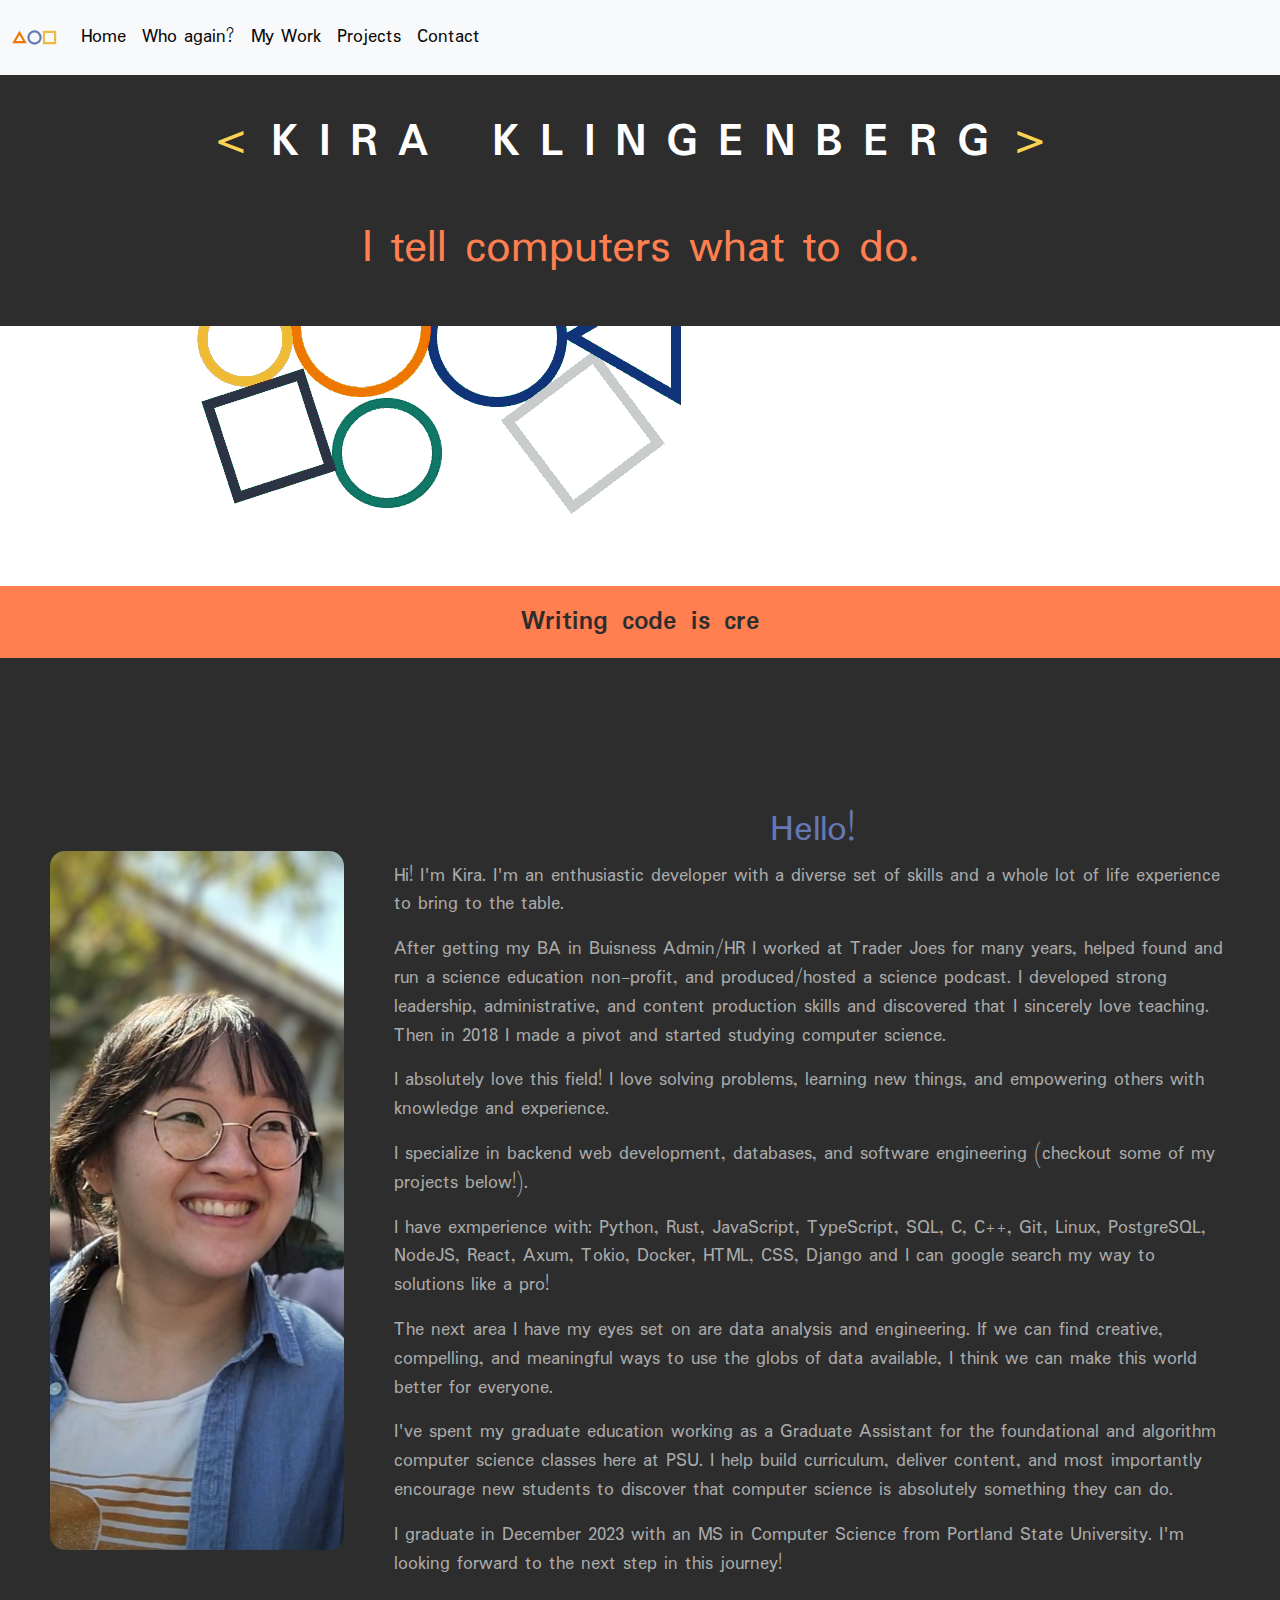
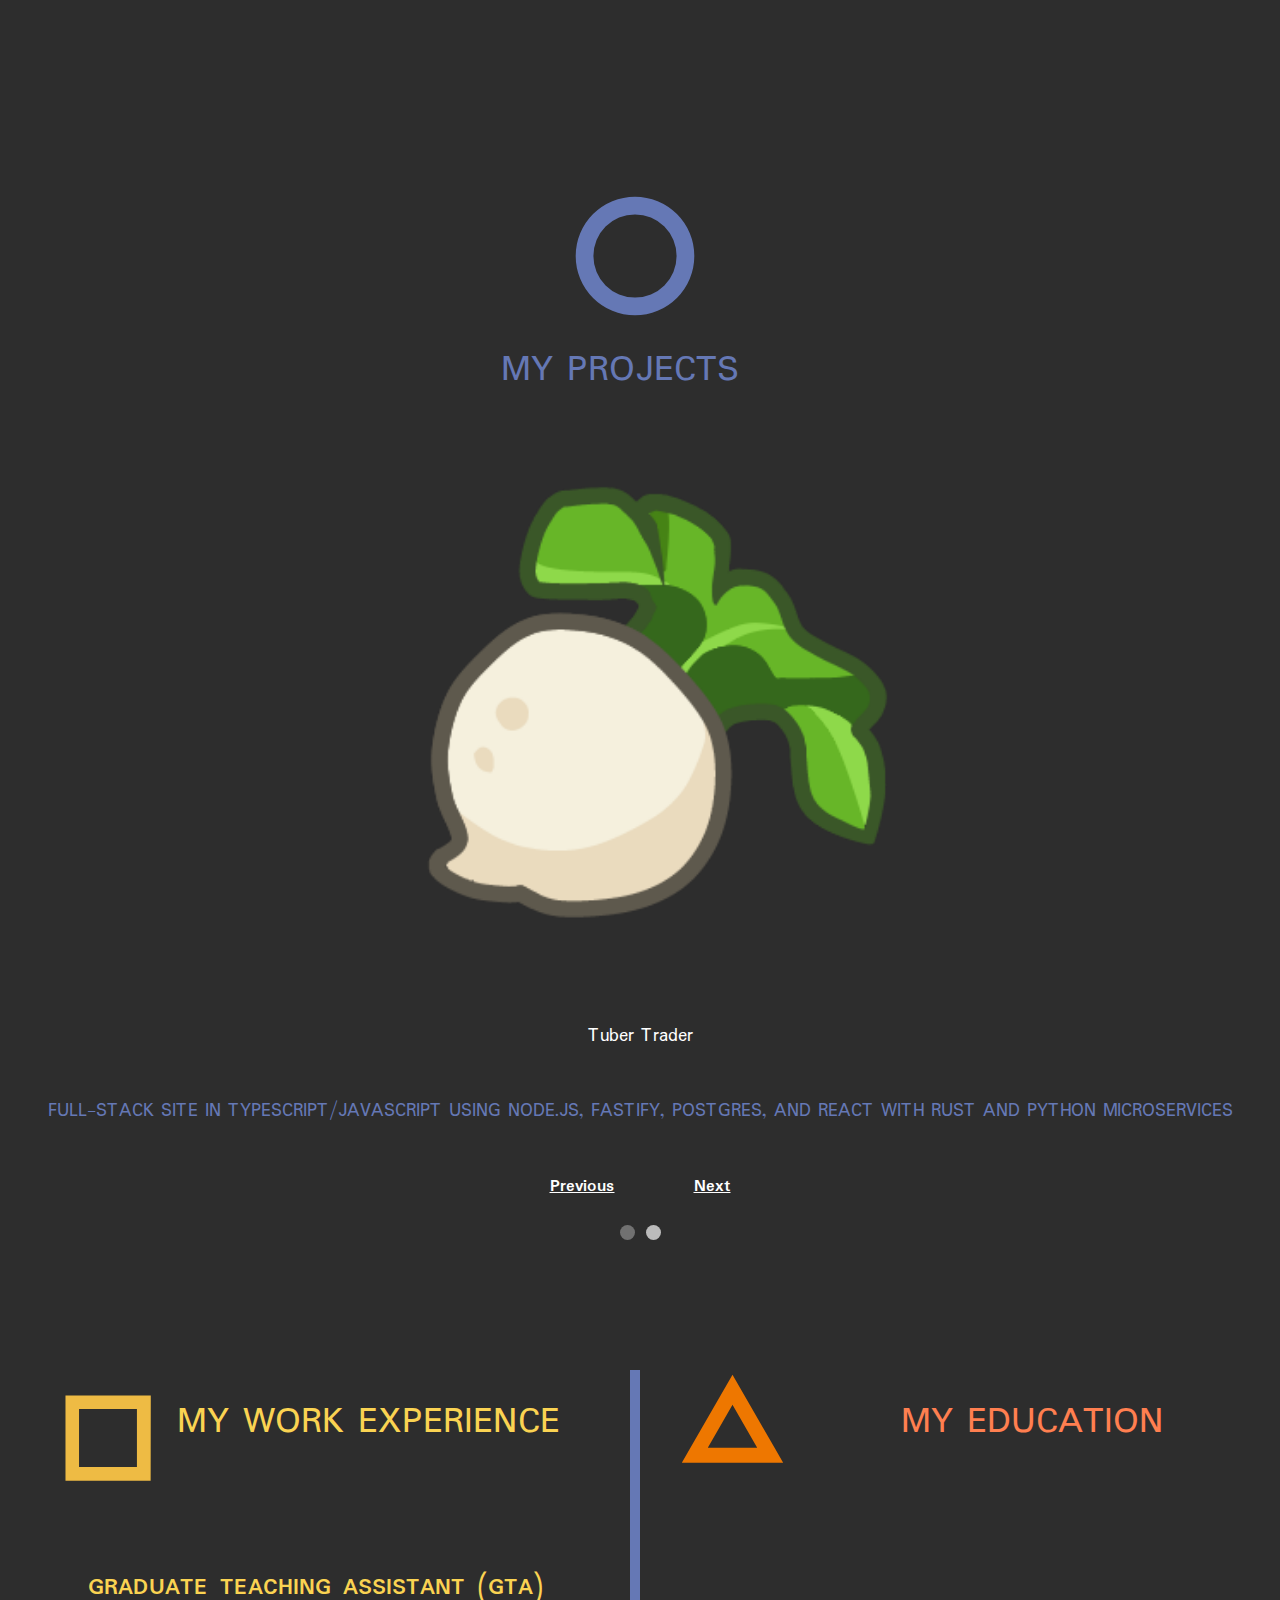
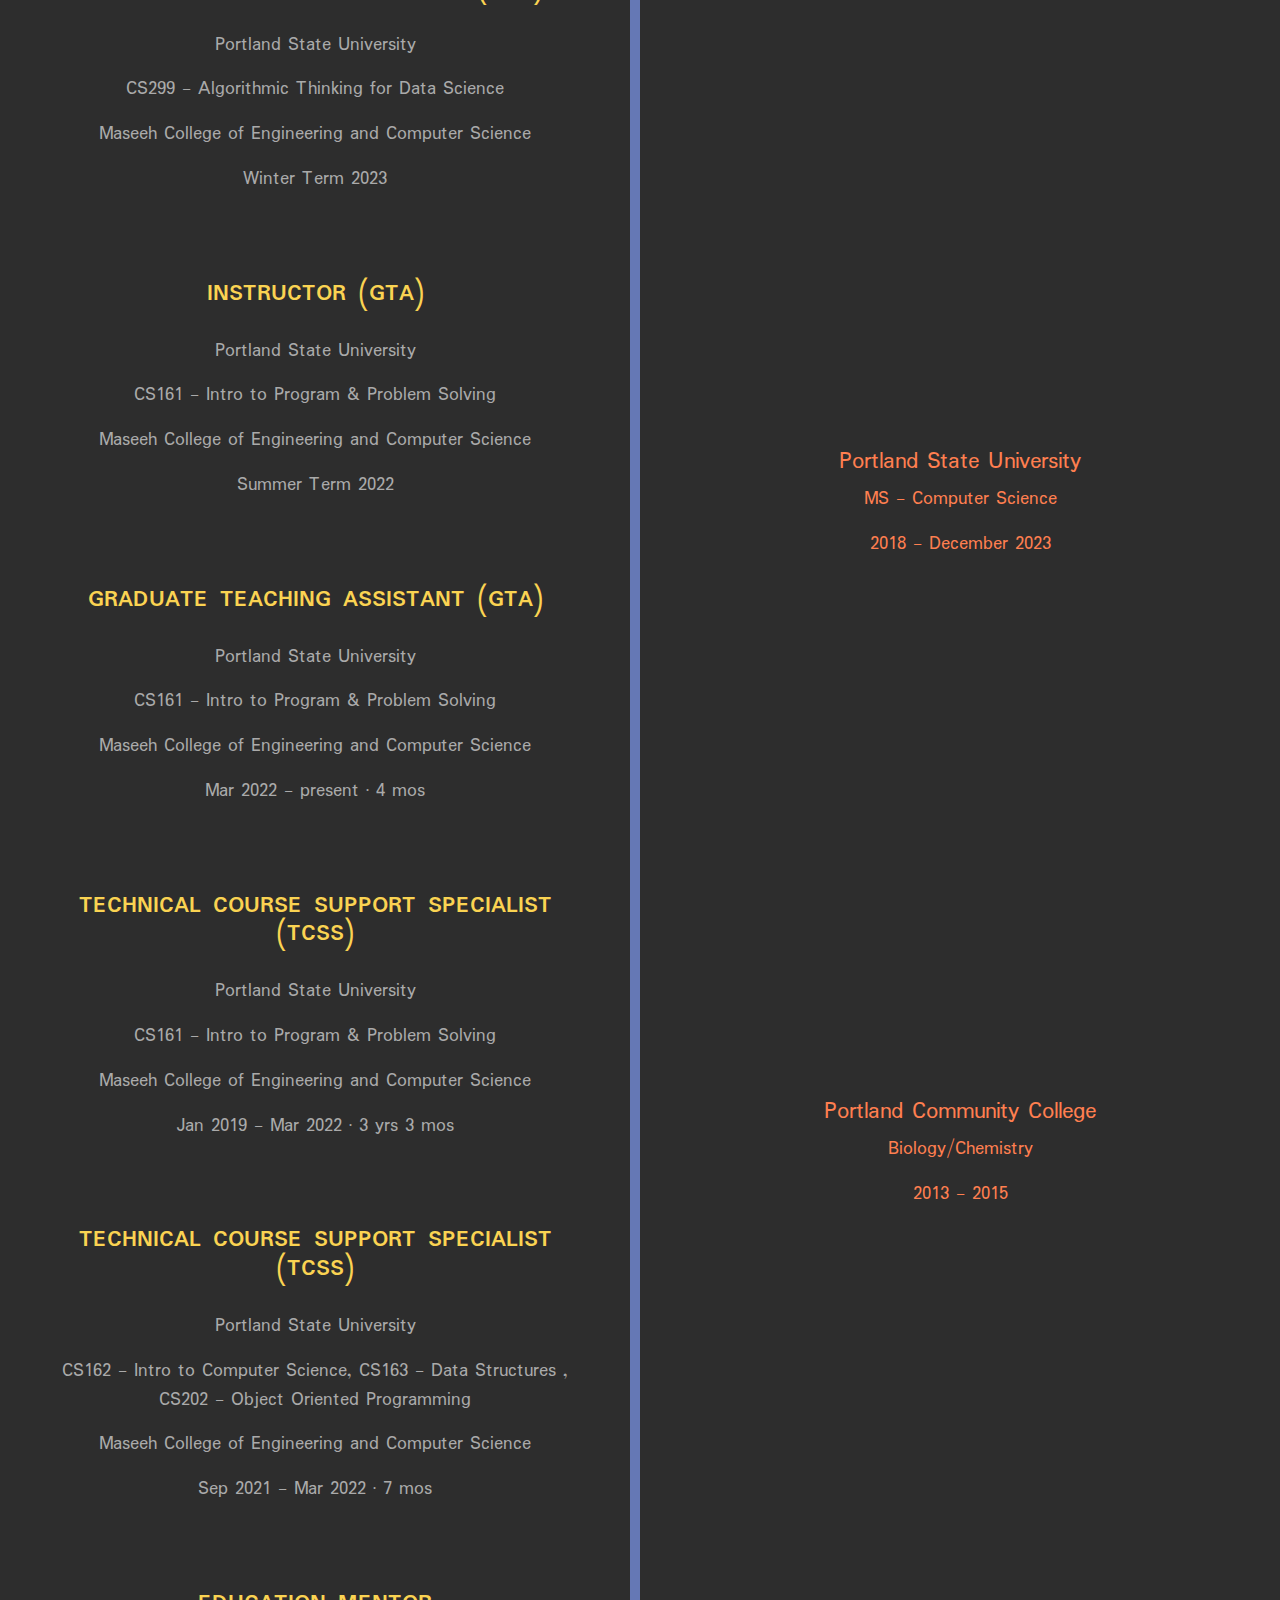
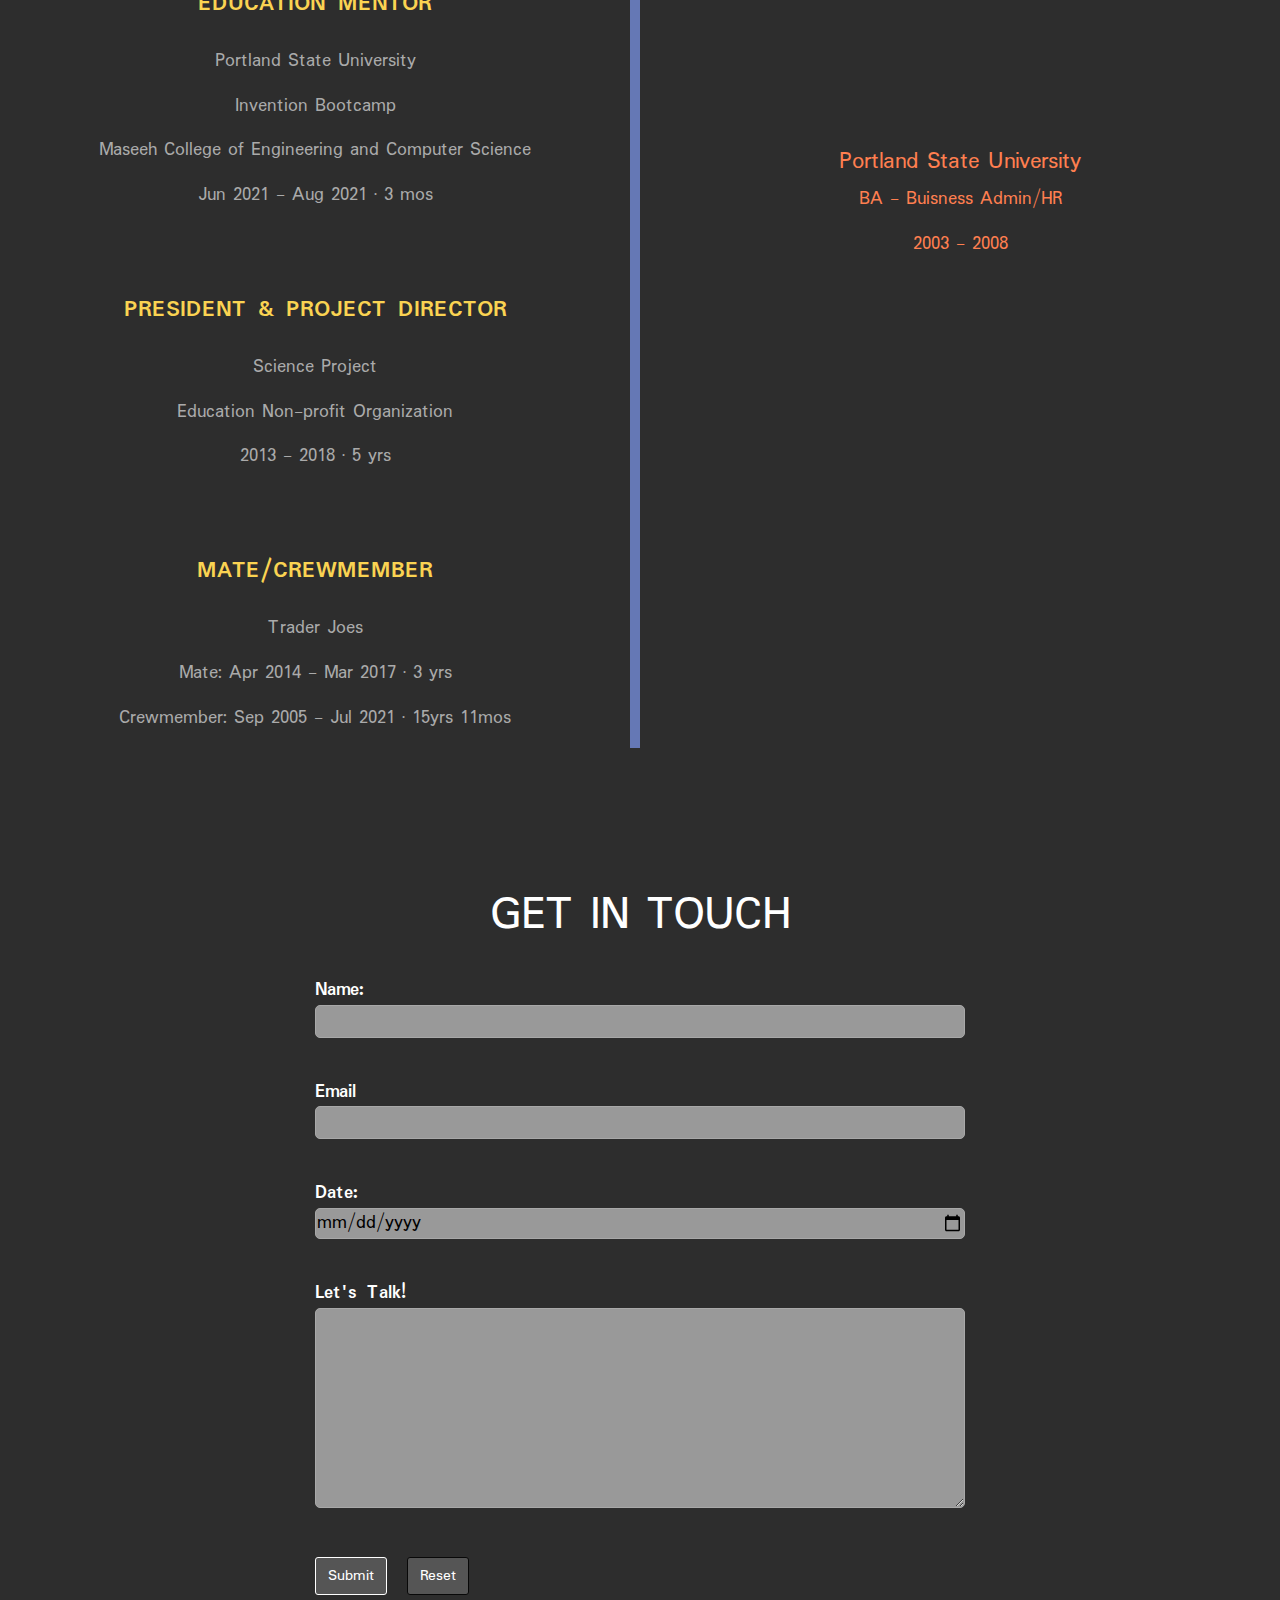
==== commit f4fa134d: "typo fix" ====
--- a/index.html
+++ b/index.html
@@ -113,7 +113,7 @@
             <p class="slide-sub-text">Full-stack site in Typescript/Javascript using Node.js, Fastify, Postgres, and React with Rust and Python microservices</p>
           </div>
           <div class="slide">
-            <a class="image-link" href="https://github.com/kiraoyd/openSpaces" target="_blank"> <img src="images/campsite.png" alt="Open Spaces site logo" class="slide-image">  </a>
+            <a class="image-link" href="https://github.com/kiraoyd/openSpaces" target="_blank"> <img src="images/campsite.jpg" alt="Open Spaces site logo" class="slide-image">  </a>
             <p class="slide-text">Open Spaces</p>
             <p class="slide-sub-text"> Campsite Availability Console App in Python (Image Citation: istock thumbnail)</p>
           </div>
--- a/myPage/page.css
+++ b/myPage/page.css
@@ -272,7 +272,7 @@
 
 .slide-text {
   text-transform: uppercase;
-  font-size: 1.5em;
+  font-size: 2.0 em;
   color: var(--slate);
   text-align: center;
   width: 100%;
@@ -281,7 +281,7 @@
 
 .slide-sub-text {
   text-transform: uppercase;
-  font-size: 0.5em;
+  font-size: 1.0em;
   color: var(--slate);
   text-align: center;
   width: 100%;
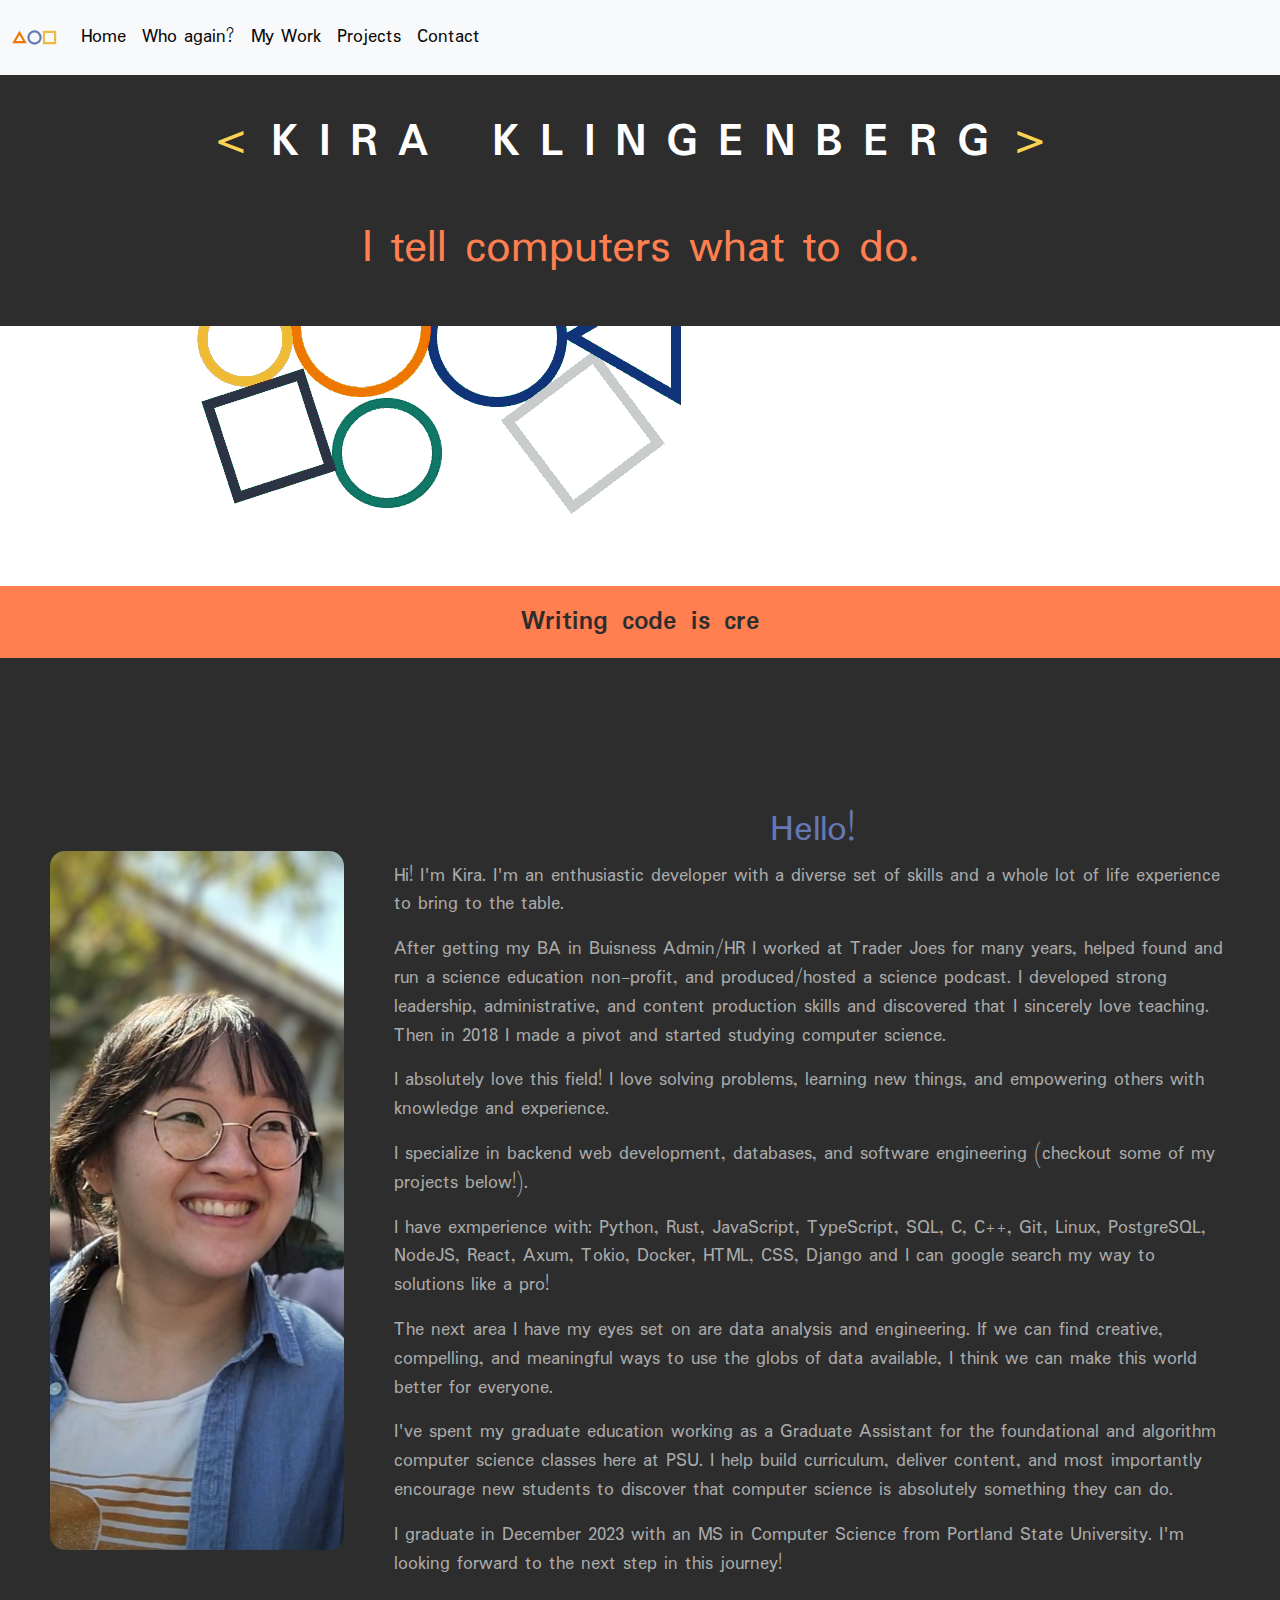
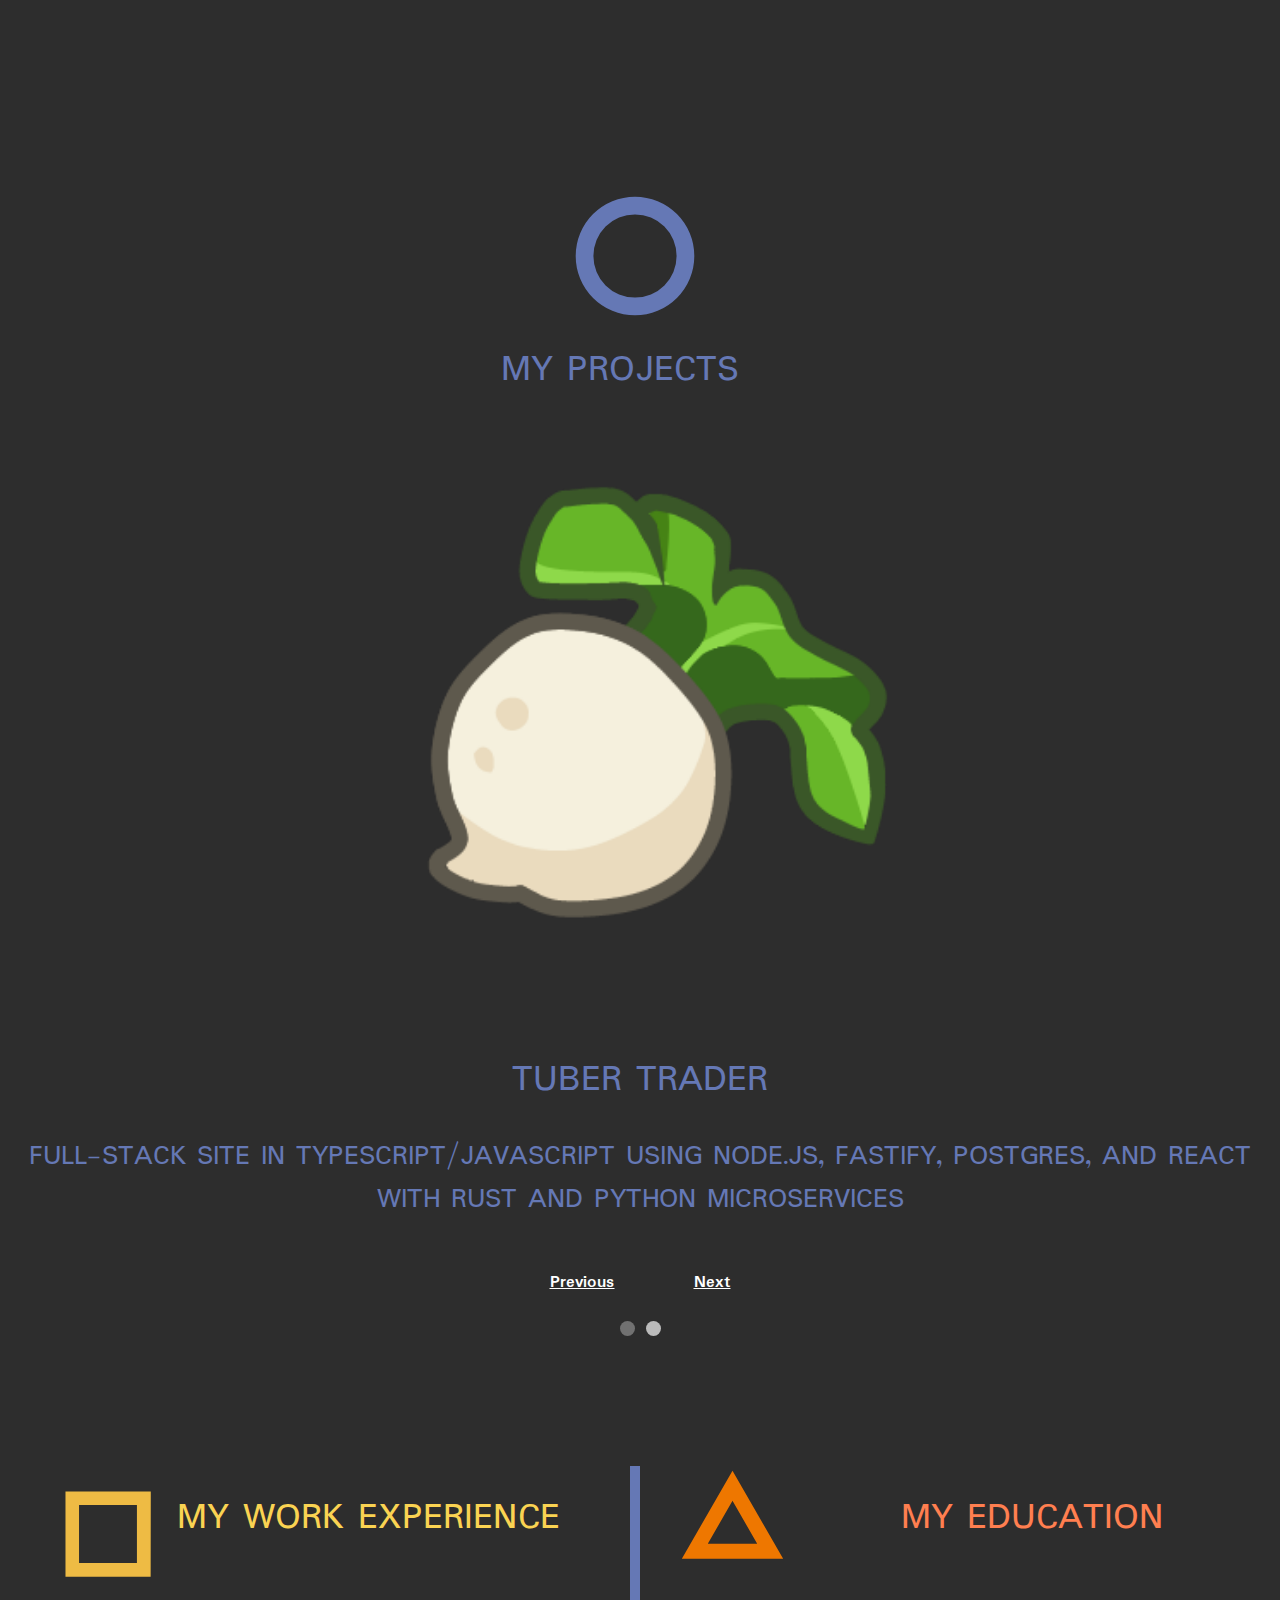
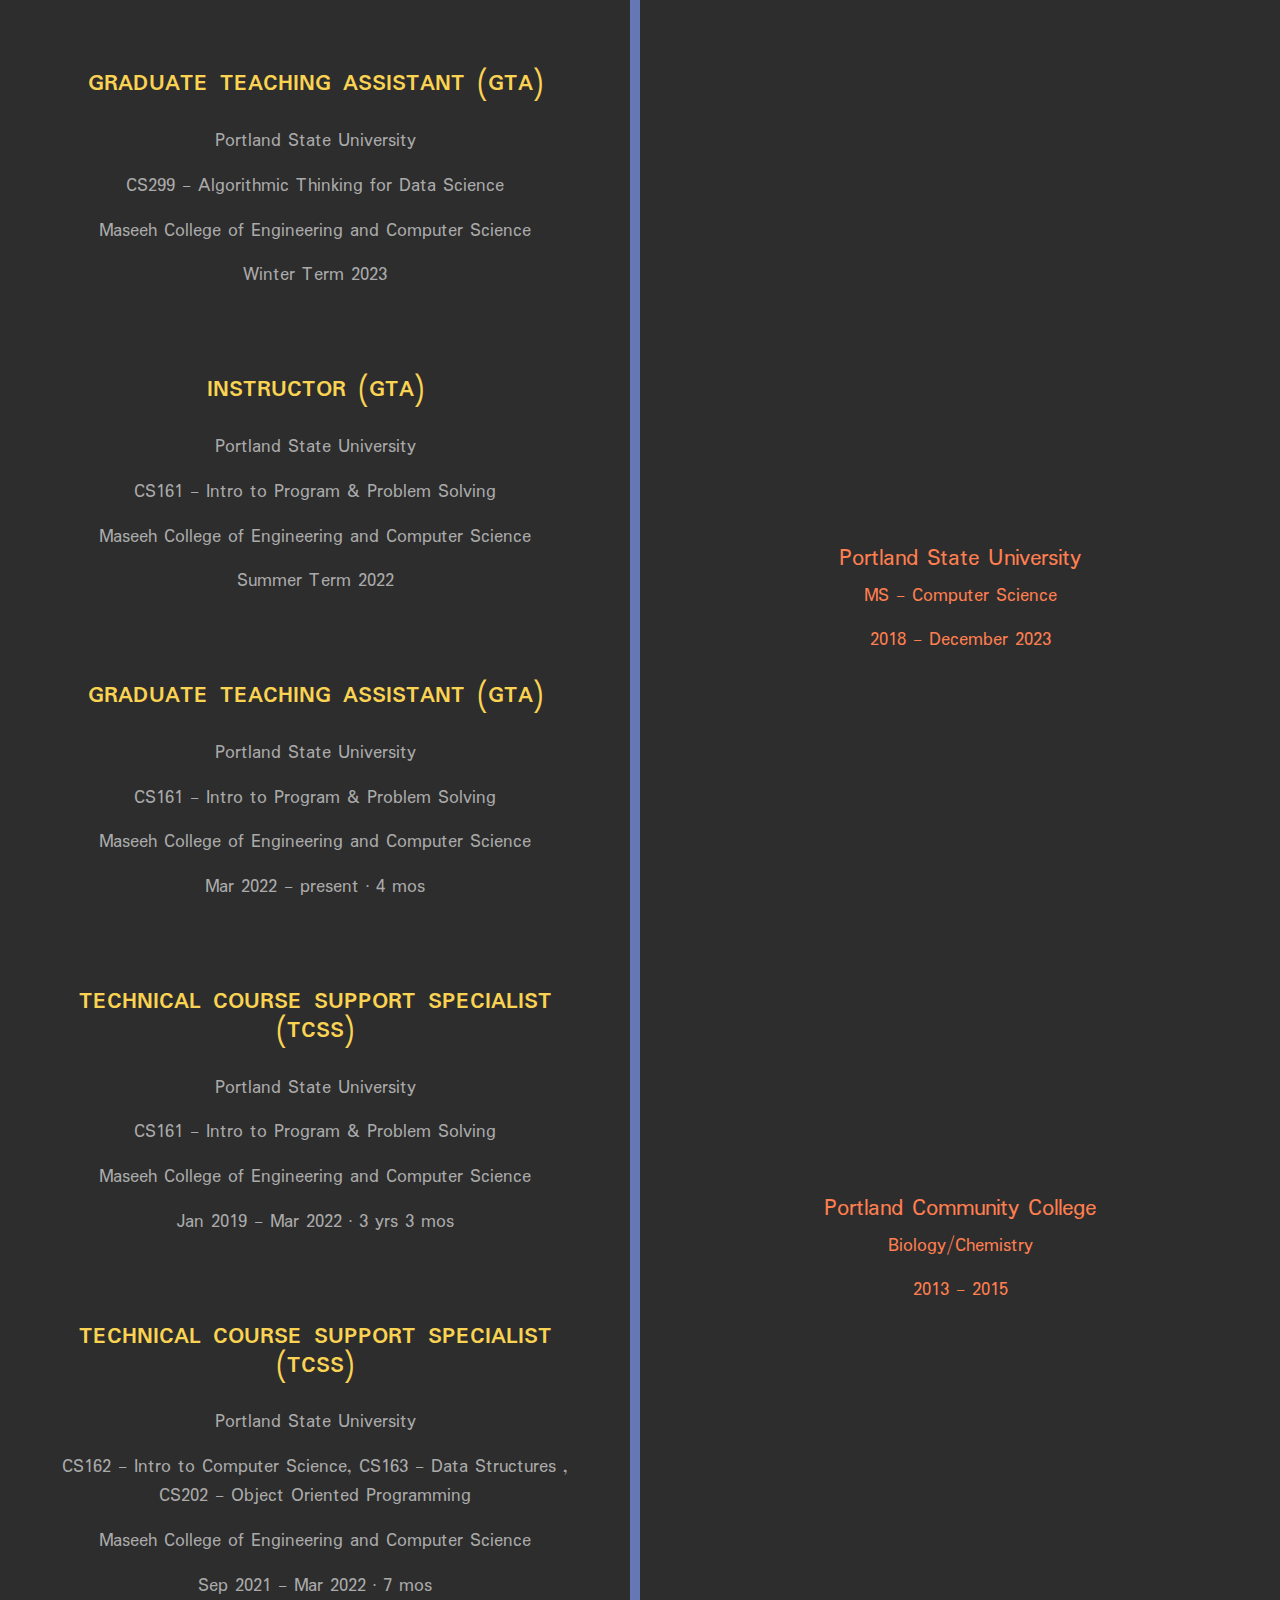
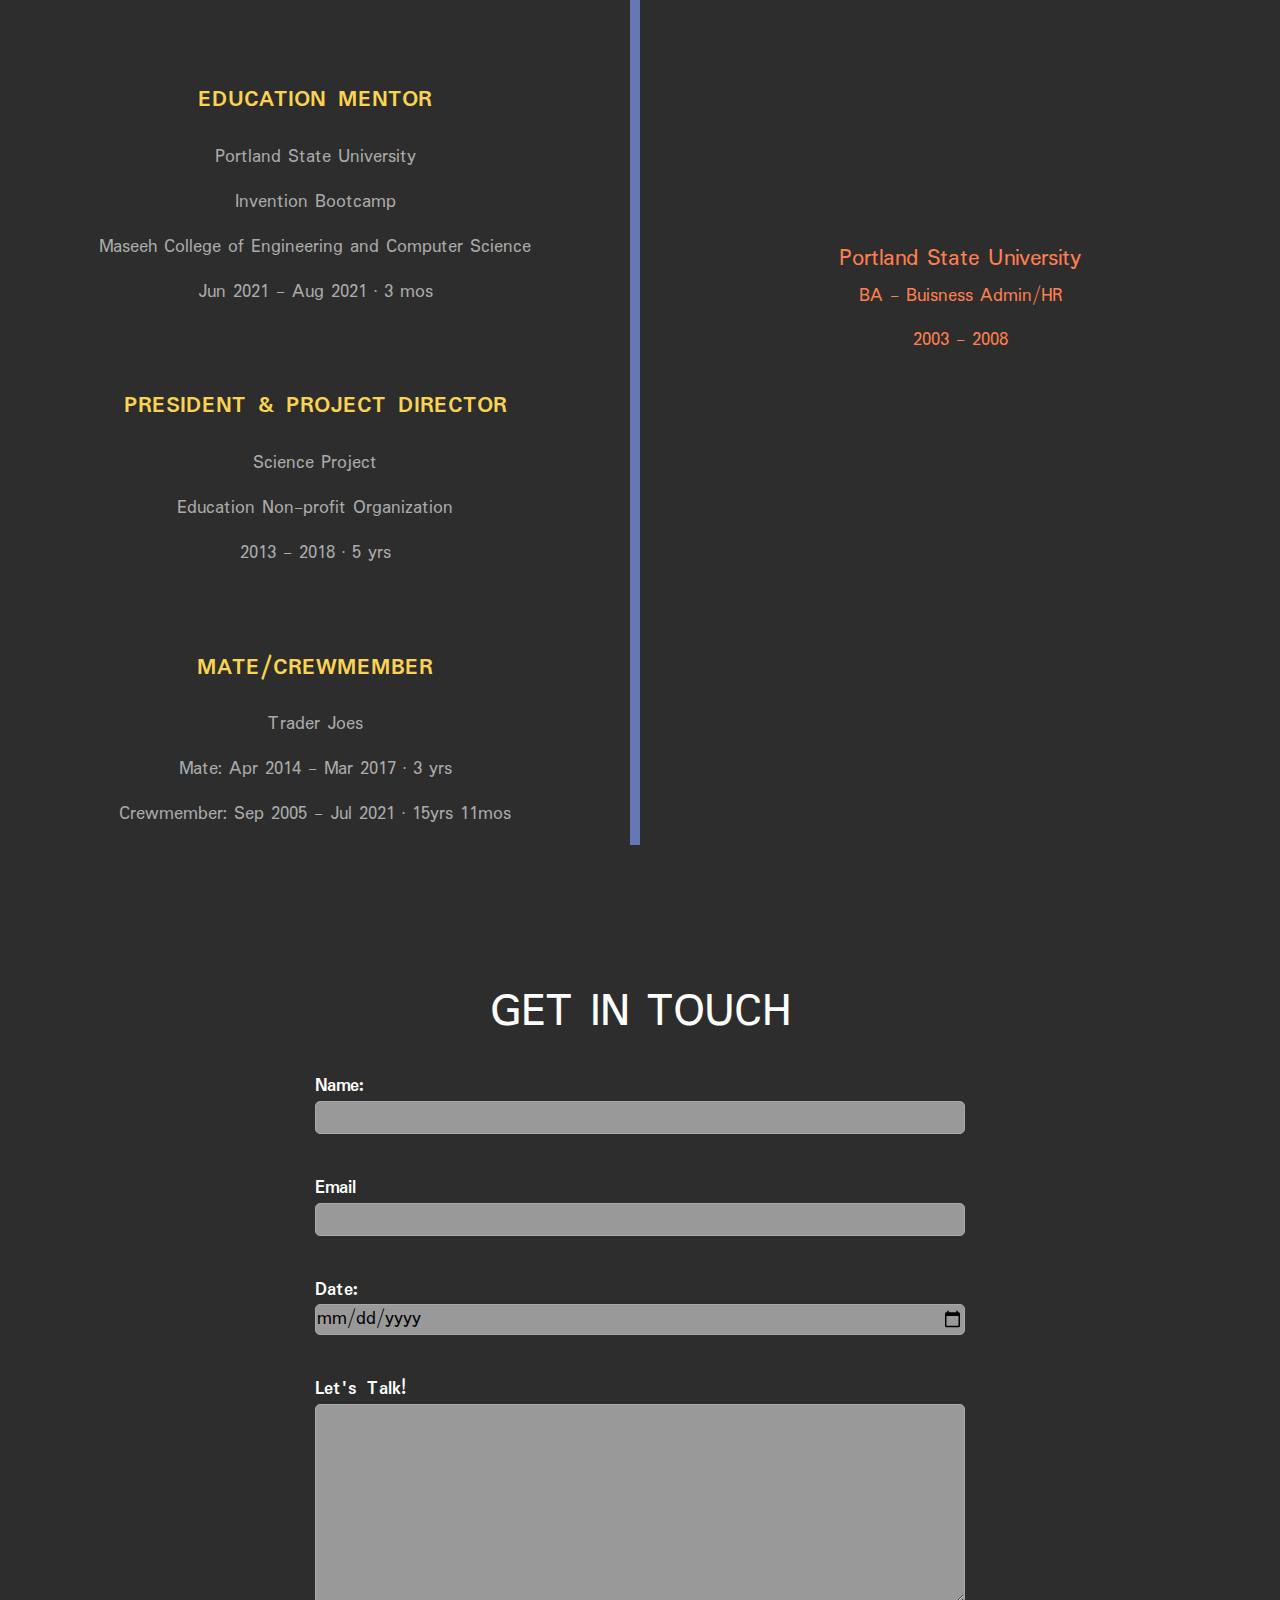
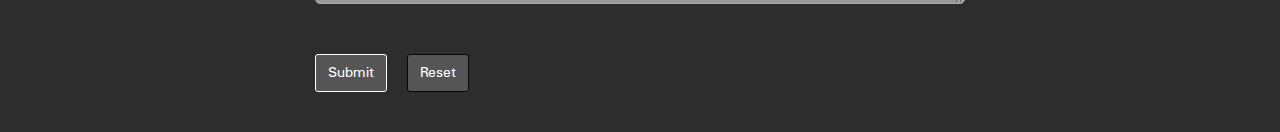
==== commit 61fa06f3: "minor font change" ====
--- a/index.html
+++ b/index.html
@@ -109,7 +109,7 @@
           <!--slides-->
           <div class="slide">
             <a class="image-link" href="https://github.com/kiraoyd/tuberTrader" target="_blank"> <img src="images/turnip.png" alt="Tuber Trader site logo" class="slide-image">  </a>
-            <p class="slide-text">Tuber Trader </p>
+            <p class="slide-text"> Tuber Trader </p>
             <p class="slide-sub-text">Full-stack site in Typescript/Javascript using Node.js, Fastify, Postgres, and React with Rust and Python microservices</p>
           </div>
           <div class="slide">
--- a/myPage/page.css
+++ b/myPage/page.css
@@ -268,24 +268,22 @@
 }
 
 
-}
-
 .slide-text {
   text-transform: uppercase;
-  font-size: 2.0 em;
+  font-size: 2.0em;
   color: var(--slate);
   text-align: center;
   width: 100%;
-  padding: 30px;
+  padding: 30px 30px 0px 30px;
 }
 
 .slide-sub-text {
   text-transform: uppercase;
-  font-size: 1.0em;
+  font-size: 1.5em;
   color: var(--slate);
   text-align: center;
   width: 100%;
-  padding: 30px;
+  padding: 10px 10px 30px 10px;
 }
 
 /* style buttons */
